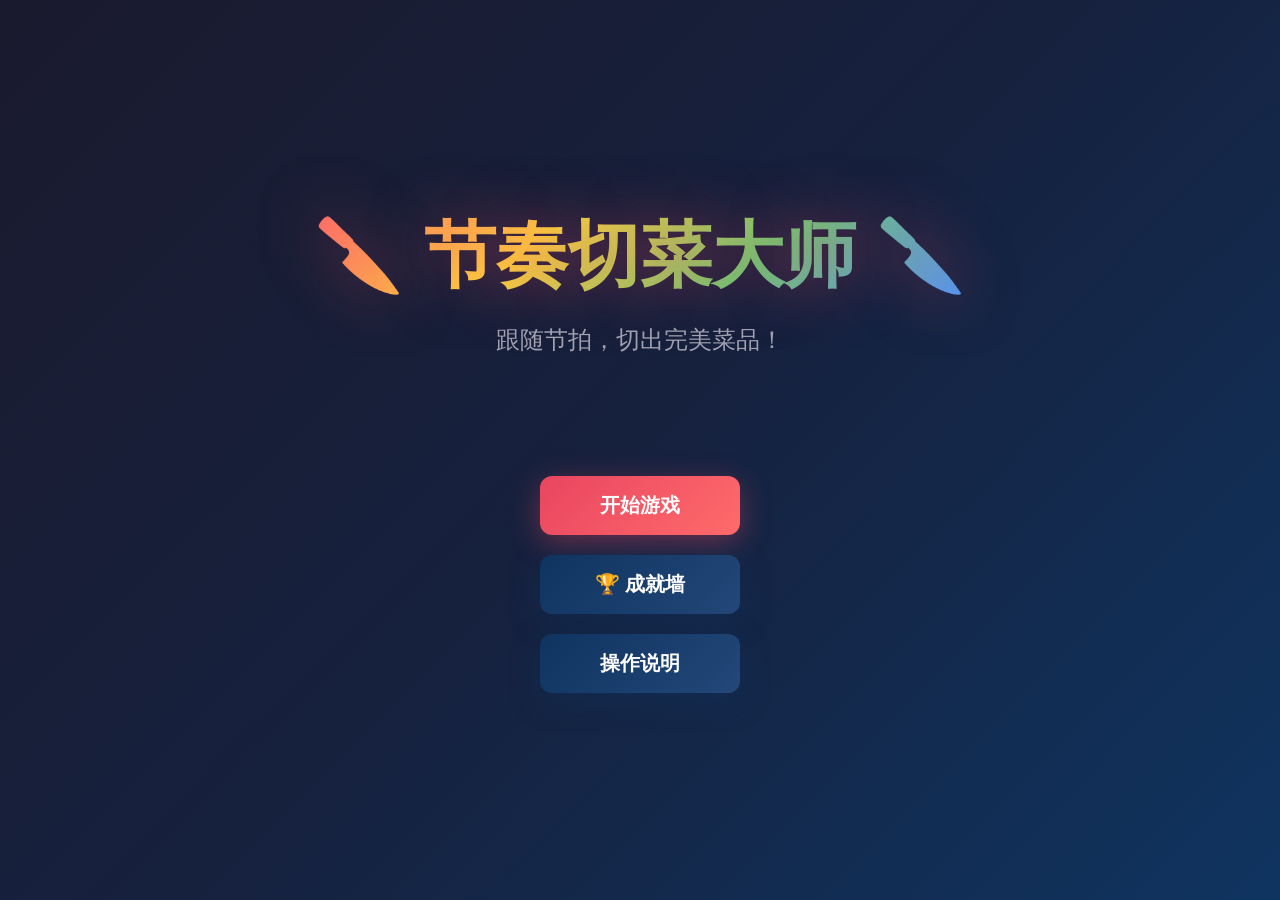
==== index.html @ 1fed96c8 ".3928975268922121:570e5d3ac1a55ef5fb914ad82b95f66e_6a3774ae08f4daa057125106.6a3774af08f4daa057125108" ====
<!DOCTYPE html>
<html lang="zh-CN">
<head>
<meta charset="UTF-8">
<meta name="viewport" content="width=device-width, initial-scale=1.0">
<title>节奏切菜大师 - Rhythm Chef</title>
<link rel="stylesheet" href="style.css">
</head>
<body>
<div id="app">
    <div id="menu" class="screen active">
        <h1 class="title">🔪 节奏切菜大师 🔪</h1>
        <div id="menu-title-container" class="menu-title-container">
            <p class="subtitle">跟随节拍，切出完美菜品！</p>
            <div id="equipped-title-display" class="equipped-title-display" style="display:none;"></div>
        </div>
        <div class="menu-buttons">
            <button id="btn-start" class="btn btn-primary">开始游戏</button>
            <button id="btn-achievements" class="btn btn-secondary">🏆 成就墙</button>
            <button id="btn-howto" class="btn btn-secondary">操作说明</button>
        </div>
    </div>

    <div id="howto" class="screen">
        <h2>操作说明</h2>
        <div class="howto-content">
            <div class="howto-item">
                <div class="key-hint">D</div>
                <div class="howto-text">切左轨道食材</div>
            </div>
            <div class="howto-item">
                <div class="key-hint">F</div>
                <div class="howto-text">切中左轨道食材</div>
            </div>
            <div class="howto-item">
                <div class="key-hint">J</div>
                <div class="howto-text">切中右轨道食材</div>
            </div>
            <div class="howto-item">
                <div class="key-hint">K</div>
                <div class="howto-text">切右轨道食材</div>
            </div>
            <div class="howto-tips">
                <p>🥬 <strong>好食材</strong>：蔬菜、肉类，按键正确得分</p>
                <p>💀 <strong>坏食材</strong>：发霉、腐烂，<strong>不要按</strong>！让它自动通过</p>
                <p>⭐ <strong>判定</strong>：Perfect / Great / Good / Miss</p>
                <p>🔥 <strong>连击</strong>：连续命中获得加成分数</p>
                <p>❌ <strong>失误</strong>：按错或漏按扣血，切到坏食材扣分更多</p>
                <p>🎯 <strong>目标</strong>：完成关卡菜谱分数目标，解锁下一关</p>
            </div>
        </div>
        <button class="btn btn-secondary" onclick="showScreen('menu')">返回</button>
    </div>

    <div id="achievements" class="screen">
        <h2>🏆 成就墙</h2>
        <div class="achievements-stats">
            <div class="achievement-stat">
                <span class="stat-label">已解锁</span>
                <span id="ach-unlocked-count" class="stat-value">0</span>
            </div>
            <div class="achievement-stat">
                <span class="stat-label">总计</span>
                <span id="ach-total-count" class="stat-value">0</span>
            </div>
            <div class="achievement-stat">
                <span class="stat-label">当前称号</span>
                <span id="ach-current-title" class="stat-value">无</span>
            </div>
        </div>

        <div class="achievements-tabs">
            <button class="ach-tab active" data-category="all">全部</button>
            <button class="ach-tab" data-category="combo">连击</button>
            <button class="ach-tab" data-category="dodge">闪避</button>
            <button class="ach-tab" data-category="srank">S级</button>
        </div>

        <div id="achievements-list" class="achievements-list"></div>

        <div class="title-section">
            <h3>🎖️ 称号佩戴</h3>
            <p class="title-section-desc">选择一个已解锁的称号，在主菜单展示</p>
            <div id="titles-list" class="titles-list"></div>
            <button id="btn-unequip-title" class="btn btn-secondary btn-small" style="display:none;">卸下称号</button>
        </div>

        <button class="btn btn-secondary" onclick="showScreen('menu')">返回主菜单</button>
    </div>

    <div id="level-select" class="screen">
        <h2>选择关卡</h2>
        <div id="level-list" class="level-list"></div>
        <button class="btn btn-secondary" onclick="showScreen('menu')">返回</button>
    </div>

    <div id="game" class="screen">
        <div class="game-hud">
            <div class="hud-left">
                <div class="hud-item">
                    <span class="hud-label">分数</span>
                    <span id="score" class="hud-value">0</span>
                </div>
                <div class="hud-item">
                    <span class="hud-label">连击</span>
                    <span id="combo" class="hud-value combo-value">0</span>
                </div>
                <div class="hud-item">
                    <span class="hud-label">最大连击</span>
                    <span id="max-combo" class="hud-value">0</span>
                </div>
            </div>
            <div class="hud-center">
                <div class="hud-item level-info">
                    <span id="level-name" class="hud-level-name"></span>
                </div>
                <div class="recipe-goal">
                    <span class="goal-label">目标</span>
                    <div class="goal-bar">
                        <div id="goal-progress" class="goal-progress"></div>
                    </div>
                    <span id="goal-text" class="goal-text">0 / 0</span>
                </div>
            </div>
            <div class="hud-right">
                <div class="hp-container">
                    <span class="hud-label">生命</span>
                    <div class="hp-bar">
                        <div id="hp" class="hp-fill"></div>
                    </div>
                </div>
                <button id="btn-pause" class="btn-icon" title="暂停">⏸</button>
            </div>
        </div>

        <div id="stage" class="stage">
            <div id="lanes" class="lanes">
                <div class="lane" data-lane="0">
                    <div class="lane-bg"></div>
                    <div class="lane-glow"></div>
                    <div class="judge-line"></div>
                    <div class="note-container"></div>
                    <div class="key-label">D</div>
                </div>
                <div class="lane" data-lane="1">
                    <div class="lane-bg"></div>
                    <div class="lane-glow"></div>
                    <div class="judge-line"></div>
                    <div class="note-container"></div>
                    <div class="key-label">F</div>
                </div>
                <div class="lane" data-lane="2">
                    <div class="lane-bg"></div>
                    <div class="lane-glow"></div>
                    <div class="judge-line"></div>
                    <div class="note-container"></div>
                    <div class="key-label">J</div>
                </div>
                <div class="lane" data-lane="3">
                    <div class="lane-bg"></div>
                    <div class="lane-glow"></div>
                    <div class="judge-line"></div>
                    <div class="note-container"></div>
                    <div class="key-label">K</div>
                </div>
            </div>
            <div id="fx-layer" class="fx-layer"></div>
            <div id="judge-text" class="judge-text"></div>
        </div>
    </div>

    <div id="pause" class="screen overlay">
        <div class="dialog">
            <h2>游戏暂停</h2>
            <div class="dialog-buttons">
                <button id="btn-resume" class="btn btn-primary">继续游戏</button>
                <button id="btn-replay-menu" class="btn btn-secondary">查看回放</button>
                <button id="btn-restart" class="btn btn-secondary">再来一次</button>
                <button id="btn-quit" class="btn btn-danger">退出关卡</button>
            </div>
        </div>
    </div>

    <div id="confirm-overlay" class="screen overlay" style="display:none;">
        <div class="dialog confirm-dialog">
            <h2 id="confirm-title">确认操作</h2>
            <p id="confirm-message" class="confirm-message">本局分数和回放记录将会丢失，确定继续吗？</p>
            <div class="dialog-buttons">
                <button id="btn-confirm-cancel" class="btn btn-secondary">取消</button>
                <button id="btn-confirm-ok" class="btn btn-danger">确认</button>
            </div>
        </div>
    </div>

    <div id="result" class="screen overlay">
        <div class="dialog result-dialog">
            <h2 id="result-title">关卡完成！</h2>
            <div id="result-rank" class="result-rank">S</div>
            <div class="result-stats">
                <div class="stat-row">
                    <span class="stat-label">总分</span>
                    <span id="result-score" class="stat-value">0</span>
                </div>
                <div class="stat-row">
                    <span class="stat-label">最大连击</span>
                    <span id="result-combo" class="stat-value">0</span>
                </div>
                <div class="stat-row">
                    <span class="stat-label">Perfect</span>
                    <span id="result-perfect" class="stat-value perfect">0</span>
                </div>
                <div class="stat-row">
                    <span class="stat-label">Great</span>
                    <span id="result-great" class="stat-value great">0</span>
                </div>
                <div class="stat-row">
                    <span class="stat-label">Good</span>
                    <span id="result-good" class="stat-value good">0</span>
                </div>
                <div class="stat-row">
                    <span class="stat-label">Miss</span>
                    <span id="result-miss" class="stat-value miss">0</span>
                </div>
            </div>
            <div id="unlock-msg" class="unlock-msg"></div>
            <div class="dialog-buttons">
                <button id="btn-retry" class="btn btn-primary">再来一次</button>
                <button id="btn-watch-replay" class="btn btn-secondary">观看回放</button>
                <button id="btn-next-level" class="btn btn-success">下一关</button>
                <button id="btn-back-levels" class="btn btn-secondary">关卡选择</button>
            </div>
        </div>
    </div>

    <div id="level-hint-overlay" class="level-hint-overlay" style="display:none;">
        <div class="level-hint-card" id="level-hint-card">
            <div class="level-hint-badge">🎉 新关卡解锁</div>
            <div class="level-hint-num" id="hint-level-num"></div>
            <div class="level-hint-name" id="hint-level-name"></div>
            <div class="level-hint-recipe" id="hint-level-recipe"></div>
            <div class="level-hint-diff-row">
                <span class="level-hint-diff" id="hint-level-diff"></span>
                <span class="level-hint-target" id="hint-level-target"></span>
            </div>
            <div class="level-hint-tip" id="hint-level-tip"></div>
            <button class="btn btn-primary level-hint-dismiss" id="hint-dismiss-btn">知道了</button>
        </div>
    </div>

    <div id="replay-watching" class="screen overlay hidden-overlay">
        <div class="replay-header">
            <h2>📼 回放中...</h2>
            <button id="btn-exit-replay" class="btn btn-danger">退出回放</button>
        </div>
        <div class="game-hud replay-hud">
            <div class="hud-left">
                <div class="hud-item">
                    <span class="hud-label">分数</span>
                    <span id="replay-score" class="hud-value">0</span>
                </div>
                <div class="hud-item">
                    <span class="hud-label">连击</span>
                    <span id="replay-combo" class="hud-value combo-value">0</span>
                </div>
            </div>
            <div class="hud-center">
                <div class="hud-item level-info">
                    <span id="replay-level-name" class="hud-level-name"></span>
                </div>
            </div>
        </div>
        <div id="replay-stage" class="stage replay-stage">
            <div id="replay-lanes" class="lanes">
                <div class="lane" data-lane="0">
                    <div class="lane-bg"></div>
                    <div class="lane-glow"></div>
                    <div class="judge-line"></div>
                    <div class="note-container"></div>
                    <div class="key-label">D</div>
                </div>
                <div class="lane" data-lane="1">
                    <div class="lane-bg"></div>
                    <div class="lane-glow"></div>
                    <div class="judge-line"></div>
                    <div class="note-container"></div>
                    <div class="key-label">F</div>
                </div>
                <div class="lane" data-lane="2">
                    <div class="lane-bg"></div>
                    <div class="lane-glow"></div>
                    <div class="judge-line"></div>
                    <div class="note-container"></div>
                    <div class="key-label">J</div>
                </div>
                <div class="lane" data-lane="3">
                    <div class="lane-bg"></div>
                    <div class="lane-glow"></div>
                    <div class="judge-line"></div>
                    <div class="note-container"></div>
                    <div class="key-label">K</div>
                </div>
            </div>
            <div id="replay-fx-layer" class="fx-layer"></div>
            <div id="replay-judge-text" class="judge-text"></div>
        </div>
    </div>
</div>
<script src="game.js"></script>
</body>
</html>
---- style.css ----
* {
    margin: 0;
    padding: 0;
    box-sizing: border-box;
}

:root {
    --bg-primary: #1a1a2e;
    --bg-secondary: #16213e;
    --bg-tertiary: #0f3460;
    --accent: #e94560;
    --accent-2: #ff6b6b;
    --success: #00d68f;
    --perfect: #ffd700;
    --great: #00d68f;
    --good: #3498db;
    --miss: #e94560;
    --text: #ffffff;
    --text-dim: #a0a0b0;
    --lane-colors: ['#ff6b6b', '#ffd93d', '#6bcb77', '#4d96ff'];
}

body {
    font-family: 'Segoe UI', 'Microsoft YaHei', sans-serif;
    background: linear-gradient(135deg, var(--bg-primary) 0%, var(--bg-secondary) 50%, var(--bg-tertiary) 100%);
    color: var(--text);
    min-height: 100vh;
    overflow: hidden;
    user-select: none;
}

#app {
    width: 100vw;
    height: 100vh;
    position: relative;
}

.screen {
    position: absolute;
    top: 0;
    left: 0;
    width: 100%;
    height: 100%;
    display: none;
    flex-direction: column;
    align-items: center;
    justify-content: center;
    padding: 20px;
}

.screen.active {
    display: flex;
}

.screen.overlay {
    background: rgba(0, 0, 0, 0.85);
    backdrop-filter: blur(10px);
    z-index: 100;
}

.hidden-overlay {
    display: none !important;
}

.title {
    font-size: 72px;
    font-weight: 900;
    background: linear-gradient(135deg, #ff6b6b, #ffd93d, #6bcb77, #4d96ff);
    -webkit-background-clip: text;
    -webkit-text-fill-color: transparent;
    background-clip: text;
    text-shadow: 0 0 60px rgba(233, 69, 96, 0.5);
    margin-bottom: 20px;
    animation: titleGlow 3s ease-in-out infinite alternate;
}

@keyframes titleGlow {
    from { filter: drop-shadow(0 0 20px rgba(233, 69, 96, 0.3)); }
    to { filter: drop-shadow(0 0 40px rgba(233, 69, 96, 0.6)); }
}

.subtitle {
    font-size: 24px;
    color: var(--text-dim);
    margin-bottom: 60px;
}

.menu-buttons {
    display: flex;
    flex-direction: column;
    gap: 20px;
}

.btn {
    padding: 16px 48px;
    font-size: 20px;
    font-weight: bold;
    border: none;
    border-radius: 12px;
    cursor: pointer;
    transition: all 0.3s ease;
    color: white;
    min-width: 200px;
}

.btn-primary {
    background: linear-gradient(135deg, var(--accent), var(--accent-2));
    box-shadow: 0 8px 30px rgba(233, 69, 96, 0.4);
}

.btn-primary:hover {
    transform: translateY(-3px);
    box-shadow: 0 12px 40px rgba(233, 69, 96, 0.6);
}

.btn-secondary {
    background: linear-gradient(135deg, var(--bg-tertiary), #234879);
    box-shadow: 0 8px 30px rgba(15, 52, 96, 0.4);
}

.btn-secondary:hover {
    transform: translateY(-3px);
    box-shadow: 0 12px 40px rgba(15, 52, 96, 0.6);
}

.btn-success {
    background: linear-gradient(135deg, #00d68f, #00a86b);
    box-shadow: 0 8px 30px rgba(0, 214, 143, 0.4);
}

.btn-success:hover {
    transform: translateY(-3px);
    box-shadow: 0 12px 40px rgba(0, 214, 143, 0.6);
}

.btn-success.btn-unlock-anim {
    animation: unlockBtnGlow 1.5s ease infinite, unlockBtnBounce 0.8s cubic-bezier(0.34, 1.56, 0.64, 1);
    position: relative;
    overflow: visible;
}

.btn-success.btn-unlock-anim::before {
    content: '';
    position: absolute;
    inset: -4px;
    border-radius: 16px;
    background: linear-gradient(135deg, #ffd700, #ff6b6b, #00d68f, #4d96ff, #ffd700);
    background-size: 400% 400%;
    animation: unlockBorderShift 2.5s ease infinite;
    z-index: -1;
    opacity: 0.9;
}

.btn-success.btn-unlock-anim::after {
    content: '✨';
    position: absolute;
    top: -12px;
    right: -12px;
    font-size: 24px;
    animation: unlockSparkle 0.8s ease infinite alternate;
}

.btn-success.btn-unlock-anim .btn-sparkle {
    position: absolute;
    font-size: 16px;
    animation: sparkleFloat 2s ease infinite;
    pointer-events: none;
}

.btn-success.btn-unlock-anim .btn-sparkle:nth-child(1) { left: 10%; animation-delay: 0s; }
.btn-success.btn-unlock-anim .btn-sparkle:nth-child(2) { left: 30%; animation-delay: 0.5s; }
.btn-success.btn-unlock-anim .btn-sparkle:nth-child(3) { left: 50%; animation-delay: 1s; }
.btn-success.btn-unlock-anim .btn-sparkle:nth-child(4) { left: 70%; animation-delay: 1.5s; }
.btn-success.btn-unlock-anim .btn-sparkle:nth-child(5) { left: 90%; animation-delay: 2s; }

@keyframes unlockBtnGlow {
    0%, 100% { box-shadow: 0 0 20px rgba(0, 214, 143, 0.6), 0 0 40px rgba(255, 215, 0, 0.3), 0 0 60px rgba(255, 107, 107, 0.2); }
    50% { box-shadow: 0 0 35px rgba(0, 214, 143, 0.9), 0 0 70px rgba(255, 215, 0, 0.6), 0 0 100px rgba(255, 107, 107, 0.4); }
}

@keyframes unlockBtnBounce {
    0% { transform: scale(0.4) rotate(-10deg); opacity: 0; }
    30% { transform: scale(1.2) rotate(3deg); opacity: 1; }
    50% { transform: scale(0.95) rotate(-1deg); }
    70% { transform: scale(1.05) rotate(1deg); }
    100% { transform: scale(1) rotate(0deg); opacity: 1; }
}

@keyframes unlockBorderShift {
    0% { background-position: 0% 50%; }
    50% { background-position: 100% 50%; }
    100% { background-position: 0% 50%; }
}

@keyframes unlockSparkle {
    from { transform: scale(1) rotate(0deg); opacity: 1; }
    to { transform: scale(1.4) rotate(20deg); opacity: 0.6; }
}

@keyframes sparkleFloat {
    0%, 100% { transform: translateY(0) scale(1); opacity: 0; }
    20% { opacity: 1; }
    80% { opacity: 1; }
    50% { transform: translateY(-30px) scale(1.2); }
}

.btn-danger {
    background: linear-gradient(135deg, #e74c3c, #c0392b);
    box-shadow: 0 8px 30px rgba(231, 76, 60, 0.4);
}

.btn-danger:hover {
    transform: translateY(-3px);
    box-shadow: 0 12px 40px rgba(231, 76, 60, 0.6);
}

.btn-icon {
    width: 48px;
    height: 48px;
    font-size: 24px;
    border: none;
    border-radius: 10px;
    background: rgba(255, 255, 255, 0.1);
    color: white;
    cursor: pointer;
    transition: all 0.3s;
}

.btn-icon:hover {
    background: rgba(255, 255, 255, 0.2);
    transform: scale(1.05);
}

.howto-content {
    background: rgba(255, 255, 255, 0.05);
    border-radius: 20px;
    padding: 40px;
    margin-bottom: 30px;
    max-width: 600px;
}

.howto-item {
    display: flex;
    align-items: center;
    gap: 20px;
    margin-bottom: 20px;
}

.key-hint {
    width: 60px;
    height: 60px;
    background: linear-gradient(135deg, #4d96ff, #2563eb);
    border-radius: 12px;
    display: flex;
    align-items: center;
    justify-content: center;
    font-size: 28px;
    font-weight: bold;
    box-shadow: 0 4px 20px rgba(77, 150, 255, 0.4);
}

.howto-text {
    font-size: 20px;
}

.howto-tips {
    margin-top: 30px;
    padding-top: 20px;
    border-top: 1px solid rgba(255, 255, 255, 0.1);
}

.howto-tips p {
    font-size: 16px;
    line-height: 2;
    color: var(--text-dim);
}

h2 {
    font-size: 42px;
    margin-bottom: 40px;
    color: var(--text);
}

.level-list {
    display: grid;
    grid-template-columns: repeat(auto-fill, minmax(260px, 1fr));
    gap: 24px;
    max-width: 900px;
    width: 100%;
    margin-bottom: 30px;
}

.level-card {
    background: linear-gradient(145deg, rgba(255,255,255,0.08), rgba(255,255,255,0.02));
    border: 2px solid rgba(255, 255, 255, 0.1);
    border-radius: 16px;
    padding: 24px;
    cursor: pointer;
    transition: all 0.3s ease;
    position: relative;
    overflow: hidden;
}

.level-card:hover:not(.locked) {
    transform: translateY(-5px);
    border-color: var(--accent);
    box-shadow: 0 15px 40px rgba(233, 69, 96, 0.3);
}

.level-card.locked {
    opacity: 0.5;
    cursor: not-allowed;
}

.level-card .level-num {
    font-size: 14px;
    color: var(--text-dim);
    margin-bottom: 8px;
}

.level-card .level-name {
    font-size: 22px;
    font-weight: bold;
    margin-bottom: 12px;
}

.level-card .level-recipe {
    font-size: 14px;
    color: var(--text-dim);
    margin-bottom: 8px;
}

.level-card .level-target {
    font-size: 14px;
    color: var(--perfect);
    margin-bottom: 12px;
}

.level-card .level-diff {
    display: inline-block;
    padding: 4px 12px;
    border-radius: 20px;
    font-size: 12px;
    font-weight: bold;
}

.diff-easy { background: rgba(107, 203, 119, 0.2); color: #6bcb77; }
.diff-normal { background: rgba(255, 217, 61, 0.2); color: #ffd93d; }
.diff-hard { background: rgba(255, 107, 107, 0.2); color: #ff6b6b; }
.diff-expert { background: rgba(233, 69, 96, 0.3); color: #e94560; }

.level-card .best-score {
    position: absolute;
    top: 12px;
    right: 12px;
    background: rgba(255, 215, 0, 0.2);
    color: var(--perfect);
    padding: 4px 10px;
    border-radius: 12px;
    font-size: 12px;
    font-weight: bold;
}

.level-card .locked-icon {
    position: absolute;
    top: 50%;
    left: 50%;
    transform: translate(-50%, -50%);
    font-size: 48px;
    opacity: 0.6;
}

.game-hud {
    width: 100%;
    padding: 16px 32px;
    background: rgba(0, 0, 0, 0.5);
    backdrop-filter: blur(10px);
    display: flex;
    justify-content: space-between;
    align-items: center;
    gap: 30px;
    position: relative;
    z-index: 10;
}

.hud-left, .hud-center, .hud-right {
    display: flex;
    align-items: center;
    gap: 30px;
}

.hud-center {
    flex: 1;
    flex-direction: column;
    gap: 8px;
}

.hud-item {
    display: flex;
    flex-direction: column;
    align-items: center;
    gap: 4px;
}

.hud-label {
    font-size: 12px;
    color: var(--text-dim);
    text-transform: uppercase;
    letter-spacing: 1px;
}

.hud-value {
    font-size: 28px;
    font-weight: bold;
    font-family: 'Consolas', monospace;
}

.combo-value {
    color: var(--perfect);
    transition: all 0.2s;
}

.combo-value.pulse {
    animation: comboPulse 0.3s ease;
}

@keyframes comboPulse {
    0%, 100% { transform: scale(1); }
    50% { transform: scale(1.3); color: #ff6b6b; }
}

.hud-level-name {
    font-size: 20px;
    font-weight: bold;
    color: var(--text);
}

.recipe-goal {
    display: flex;
    align-items: center;
    gap: 12px;
    width: 100%;
    max-width: 400px;
}

.goal-label {
    font-size: 14px;
    color: var(--text-dim);
    white-space: nowrap;
}

.goal-bar {
    flex: 1;
    height: 14px;
    background: rgba(255, 255, 255, 0.1);
    border-radius: 10px;
    overflow: hidden;
}

.goal-progress {
    height: 100%;
    width: 0%;
    background: linear-gradient(90deg, #00d68f, #ffd700);
    border-radius: 10px;
    transition: width 0.3s ease;
}

.goal-text {
    font-size: 14px;
    font-weight: bold;
    color: var(--perfect);
    min-width: 80px;
    text-align: right;
}

.hp-container {
    display: flex;
    flex-direction: column;
    align-items: center;
    gap: 4px;
}

.hp-bar {
    width: 180px;
    height: 14px;
    background: rgba(255, 255, 255, 0.1);
    border-radius: 10px;
    overflow: hidden;
}

.hp-fill {
    height: 100%;
    width: 100%;
    background: linear-gradient(90deg, #00d68f, #6bcb77);
    border-radius: 10px;
    transition: width 0.3s, background 0.3s;
}

.hp-fill.warning {
    background: linear-gradient(90deg, #ffd93d, #ff9f43);
}

.hp-fill.danger {
    background: linear-gradient(90deg, #ff6b6b, #e94560);
    animation: hpDanger 0.5s infinite alternate;
}

@keyframes hpDanger {
    from { filter: brightness(1); }
    to { filter: brightness(1.3); }
}

.stage {
    flex: 1;
    width: 100%;
    position: relative;
    display: flex;
    justify-content: center;
    align-items: center;
    overflow: hidden;
}

.replay-stage {
    height: calc(100vh - 180px);
    max-height: 600px;
}

.lanes {
    width: 560px;
    height: 100%;
    display: flex;
    position: relative;
}

.lane {
    flex: 1;
    position: relative;
    border-left: 1px solid rgba(255, 255, 255, 0.08);
    border-right: 1px solid rgba(255, 255, 255, 0.08);
}

.lane:nth-child(1) .lane-bg { background: linear-gradient(180deg, transparent, rgba(255, 107, 107, 0.1)); }
.lane:nth-child(2) .lane-bg { background: linear-gradient(180deg, transparent, rgba(255, 217, 61, 0.1)); }
.lane:nth-child(3) .lane-bg { background: linear-gradient(180deg, transparent, rgba(107, 203, 119, 0.1)); }
.lane:nth-child(4) .lane-bg { background: linear-gradient(180deg, transparent, rgba(77, 150, 255, 0.1)); }

.lane-bg {
    position: absolute;
    inset: 0;
    pointer-events: none;
}

.lane-glow {
    position: absolute;
    bottom: 0;
    left: 0;
    right: 0;
    height: 120px;
    opacity: 0;
    transition: opacity 0.1s;
    pointer-events: none;
}

.lane:nth-child(1) .lane-glow { background: radial-gradient(ellipse at bottom, rgba(255, 107, 107, 0.5), transparent 70%); }
.lane:nth-child(2) .lane-glow { background: radial-gradient(ellipse at bottom, rgba(255, 217, 61, 0.5), transparent 70%); }
.lane:nth-child(3) .lane-glow { background: radial-gradient(ellipse at bottom, rgba(107, 203, 119, 0.5), transparent 70%); }
.lane:nth-child(4) .lane-glow { background: radial-gradient(ellipse at bottom, rgba(77, 150, 255, 0.5), transparent 70%); }

.lane.active .lane-glow {
    opacity: 1;
}

.judge-line {
    position: absolute;
    bottom: 80px;
    left: 5px;
    right: 5px;
    height: 4px;
    background: linear-gradient(90deg, transparent, rgba(255,255,255,0.8), transparent);
    border-radius: 2px;
    box-shadow: 0 0 20px rgba(255, 255, 255, 0.5);
}

.note-container {
    position: absolute;
    inset: 0;
    overflow: hidden;
}

.note {
    position: absolute;
    left: 50%;
    transform: translateX(-50%);
    width: 68px;
    height: 68px;
    border-radius: 14px;
    display: flex;
    align-items: center;
    justify-content: center;
    font-size: 36px;
    box-shadow: 0 6px 20px rgba(0, 0, 0, 0.4);
    transition: box-shadow 0.1s;
}

.note.good-food {
    background: linear-gradient(145deg, #ffffff, #e8e8e8);
    border: 3px solid;
}

.lane:nth-child(1) .note.good-food { border-color: #ff6b6b; }
.lane:nth-child(2) .note.good-food { border-color: #ffd93d; }
.lane:nth-child(3) .note.good-food { border-color: #6bcb77; }
.lane:nth-child(4) .note.good-food { border-color: #4d96ff; }

.note.bad-food {
    background: linear-gradient(145deg, #4a2c2c, #2a1818);
    border: 3px solid #8b0000;
    box-shadow: 0 6px 20px rgba(139, 0, 0, 0.4);
}

.note.hit {
    animation: noteHit 0.3s ease forwards;
}

@keyframes noteHit {
    0% { transform: translateX(-50%) scale(1); opacity: 1; }
    50% { transform: translateX(-50%) scale(1.5); opacity: 0.8; }
    100% { transform: translateX(-50%) scale(0); opacity: 0; }
}

.note.bad-food::after {
    content: '☠';
    position: absolute;
    top: -8px;
    right: -8px;
    font-size: 20px;
    background: #8b0000;
    border-radius: 50%;
    width: 28px;
    height: 28px;
    display: flex;
    align-items: center;
    justify-content: center;
    box-shadow: 0 2px 10px rgba(139, 0, 0, 0.6);
}

.key-label {
    position: absolute;
    bottom: 18px;
    left: 50%;
    transform: translateX(-50%);
    width: 48px;
    height: 48px;
    border-radius: 10px;
    display: flex;
    align-items: center;
    justify-content: center;
    font-size: 20px;
    font-weight: bold;
    background: rgba(255, 255, 255, 0.08);
    border: 2px solid rgba(255, 255, 255, 0.2);
    transition: all 0.1s;
}

.lane.active .key-label {
    background: rgba(255, 255, 255, 0.25);
    transform: translateX(-50%) scale(0.92);
    border-color: rgba(255, 255, 255, 0.6);
}

.fx-layer {
    position: absolute;
    inset: 0;
    pointer-events: none;
}

.hit-fx {
    position: absolute;
    width: 100px;
    height: 100px;
    border-radius: 50%;
    pointer-events: none;
    animation: hitFx 0.5s ease forwards;
}

@keyframes hitFx {
    0% { transform: translate(-50%, -50%) scale(0.3); opacity: 1; }
    100% { transform: translate(-50%, -50%) scale(2); opacity: 0; }
}

.hit-fx.perfect {
    background: radial-gradient(circle, rgba(255, 215, 0, 0.6), transparent 70%);
    box-shadow: 0 0 40px rgba(255, 215, 0, 0.8);
}

.hit-fx.great {
    background: radial-gradient(circle, rgba(0, 214, 143, 0.6), transparent 70%);
    box-shadow: 0 0 40px rgba(0, 214, 143, 0.8);
}

.hit-fx.good {
    background: radial-gradient(circle, rgba(52, 152, 219, 0.6), transparent 70%);
    box-shadow: 0 0 40px rgba(52, 152, 219, 0.8);
}

.hit-fx.bad {
    background: radial-gradient(circle, rgba(233, 69, 96, 0.6), transparent 70%);
    box-shadow: 0 0 40px rgba(233, 69, 96, 0.8);
}

.judge-text {
    position: absolute;
    top: 40%;
    left: 50%;
    transform: translate(-50%, -50%);
    font-size: 72px;
    font-weight: 900;
    pointer-events: none;
    opacity: 0;
    text-shadow: 0 4px 30px currentColor;
    -webkit-text-stroke: 2px rgba(0, 0, 0, 0.3);
}

.judge-text.show {
    animation: judgeShow 0.6s ease forwards;
}

@keyframes judgeShow {
    0% { opacity: 0; transform: translate(-50%, -30%) scale(0.5); }
    20% { opacity: 1; transform: translate(-50%, -50%) scale(1.2); }
    40% { transform: translate(-50%, -50%) scale(1); }
    100% { opacity: 0; transform: translate(-50%, -80%) scale(0.9); }
}

.judge-text.perfect { color: var(--perfect); }
.judge-text.great { color: var(--great); }
.judge-text.good { color: var(--good); }
.judge-text.miss { color: var(--miss); }
.judge-text.bad { color: #ff1744; }

.dialog {
    background: linear-gradient(145deg, rgba(40, 40, 70, 0.95), rgba(20, 20, 50, 0.95));
    border: 2px solid rgba(255, 255, 255, 0.1);
    border-radius: 24px;
    padding: 40px;
    min-width: 400px;
    text-align: center;
    box-shadow: 0 20px 80px rgba(0, 0, 0, 0.5);
}

.dialog h2 {
    font-size: 36px;
    margin-bottom: 30px;
}

.dialog-buttons {
    display: flex;
    flex-wrap: wrap;
    gap: 16px;
    justify-content: center;
    margin-top: 30px;
}

.result-dialog {
    min-width: 500px;
}

.result-rank {
    font-size: 120px;
    font-weight: 900;
    margin: 20px 0;
    line-height: 1;
    animation: rankAppear 1s ease;
}

@keyframes rankAppear {
    0% { transform: scale(3) rotate(-30deg); opacity: 0; }
    60% { transform: scale(1.1) rotate(5deg); opacity: 1; }
    100% { transform: scale(1) rotate(0deg); }
}

.result-rank.rank-s { color: var(--perfect); text-shadow: 0 0 60px rgba(255, 215, 0, 0.8); }
.result-rank.rank-a { color: #ff6b6b; text-shadow: 0 0 40px rgba(255, 107, 107, 0.6); }
.result-rank.rank-b { color: #6bcb77; text-shadow: 0 0 40px rgba(107, 203, 119, 0.6); }
.result-rank.rank-c { color: #4d96ff; text-shadow: 0 0 40px rgba(77, 150, 255, 0.6); }
.result-rank.rank-f { color: var(--miss); text-shadow: 0 0 40px rgba(233, 69, 96, 0.6); }

.result-stats {
    background: rgba(255, 255, 255, 0.05);
    border-radius: 16px;
    padding: 24px;
    margin: 20px 0;
}

.stat-row {
    display: flex;
    justify-content: space-between;
    padding: 8px 0;
    border-bottom: 1px solid rgba(255, 255, 255, 0.05);
    font-size: 18px;
}

.stat-row:last-child { border-bottom: none; }

.stat-label { color: var(--text-dim); }
.stat-value { font-weight: bold; font-family: 'Consolas', monospace; }
.stat-value.perfect { color: var(--perfect); }
.stat-value.great { color: var(--great); }
.stat-value.good { color: var(--good); }
.stat-value.miss { color: var(--miss); }

.unlock-msg {
    padding: 16px;
    background: linear-gradient(135deg, rgba(255, 215, 0, 0.15), rgba(255, 107, 107, 0.15));
    border: 2px solid var(--perfect);
    border-radius: 12px;
    font-size: 18px;
    color: var(--perfect);
    font-weight: bold;
    margin: 20px 0;
    animation: unlockPulse 2s ease infinite;
}

@keyframes unlockPulse {
    0%, 100% { box-shadow: 0 0 20px rgba(255, 215, 0, 0.3); }
    50% { box-shadow: 0 0 40px rgba(255, 215, 0, 0.6); }
}

.level-hint-overlay {
    position: fixed;
    inset: 0;
    background: rgba(0, 0, 0, 0.75);
    backdrop-filter: blur(8px);
    display: flex;
    align-items: center;
    justify-content: center;
    z-index: 200;
    animation: hintOverlayIn 0.3s ease;
}

@keyframes hintOverlayIn {
    from { opacity: 0; }
    to { opacity: 1; }
}

.level-hint-card {
    background: linear-gradient(145deg, rgba(40, 40, 70, 0.97), rgba(20, 20, 50, 0.97));
    border: 2px solid rgba(255, 215, 0, 0.4);
    border-radius: 24px;
    padding: 36px 40px;
    min-width: 340px;
    max-width: 420px;
    text-align: center;
    box-shadow: 0 0 60px rgba(255, 215, 0, 0.2), 0 20px 80px rgba(0, 0, 0, 0.5);
    position: relative;
    overflow: visible;
}

.level-hint-card.hint-enter {
    animation: hintCardIn 0.6s cubic-bezier(0.34, 1.56, 0.64, 1), hintCardGlow 2s ease-in-out infinite;
}

.level-hint-card::before,
.level-hint-card::after {
    content: '✨';
    position: absolute;
    font-size: 28px;
    animation: hintSparkle 1.5s ease-in-out infinite;
}

.level-hint-card::before {
    top: -15px;
    left: -15px;
    animation-delay: 0s;
}

.level-hint-card::after {
    bottom: -15px;
    right: -15px;
    animation-delay: 0.8s;
}

@keyframes hintSparkle {
    0%, 100% { transform: scale(1) rotate(0deg); opacity: 1; }
    50% { transform: scale(1.3) rotate(15deg); opacity: 0.7; }
}

@keyframes hintCardGlow {
    0%, 100% { box-shadow: 0 0 60px rgba(255, 215, 0, 0.2), 0 20px 80px rgba(0, 0, 0, 0.5); }
    50% { box-shadow: 0 0 80px rgba(255, 215, 0, 0.4), 0 20px 80px rgba(0, 0, 0, 0.5), 0 0 120px rgba(255, 107, 107, 0.2); }
}

@keyframes hintCardIn {
    0% { transform: scale(0.5) translateY(40px); opacity: 0; }
    100% { transform: scale(1) translateY(0); opacity: 1; }
}

.level-hint-badge {
    font-size: 16px;
    font-weight: bold;
    color: var(--perfect);
    background: rgba(255, 215, 0, 0.15);
    border: 1px solid rgba(255, 215, 0, 0.3);
    border-radius: 20px;
    padding: 6px 18px;
    display: inline-block;
    margin-bottom: 20px;
    animation: hintBadgePulse 2s ease infinite;
}

@keyframes hintBadgePulse {
    0%, 100% { box-shadow: 0 0 10px rgba(255, 215, 0, 0.2); }
    50% { box-shadow: 0 0 25px rgba(255, 215, 0, 0.5); }
}

.level-hint-num {
    font-size: 14px;
    color: var(--text-dim);
    margin-bottom: 8px;
}

.level-hint-name {
    font-size: 28px;
    font-weight: 900;
    margin-bottom: 10px;
    background: linear-gradient(135deg, #ff6b6b, #ffd93d);
    -webkit-background-clip: text;
    -webkit-text-fill-color: transparent;
    background-clip: text;
}

.level-hint-recipe {
    font-size: 18px;
    color: var(--text);
    margin-bottom: 14px;
}

.level-hint-diff-row {
    display: flex;
    align-items: center;
    justify-content: center;
    gap: 14px;
    margin-bottom: 16px;
}

.level-hint-diff {
    display: inline-block;
    padding: 4px 14px;
    border-radius: 20px;
    font-size: 13px;
    font-weight: bold;
}

.level-hint-target {
    font-size: 14px;
    color: var(--perfect);
    font-weight: bold;
}

.level-hint-tip {
    background: rgba(255, 255, 255, 0.06);
    border-radius: 12px;
    padding: 14px 18px;
    margin-bottom: 24px;
    font-size: 14px;
    line-height: 1.7;
    color: var(--text-dim);
    text-align: left;
}

.level-hint-dismiss {
    min-width: 160px;
}

.replay-header {
    width: 100%;
    padding: 16px 32px;
    display: flex;
    justify-content: space-between;
    align-items: center;
    background: rgba(0, 0, 0, 0.7);
}

.replay-header h2 {
    margin: 0;
    font-size: 28px;
}

.replay-hud {
    background: rgba(0, 0, 0, 0.3);
}

@media (max-width: 900px) {
    .title { font-size: 48px; }
    .lanes { width: 100%; max-width: 560px; }
    .game-hud { padding: 10px 16px; gap: 16px; }
    .hud-left, .hud-right { gap: 16px; }
    .hud-value { font-size: 22px; }
    .hp-bar { width: 120px; }
    .dialog, .result-dialog { min-width: auto; width: 90%; padding: 24px; }
}

.menu-title-container {
    text-align: center;
    margin-bottom: 60px;
}

.equipped-title-display {
    display: inline-block;
    padding: 8px 20px;
    background: linear-gradient(135deg, rgba(255, 215, 0, 0.2), rgba(255, 107, 107, 0.2));
    border: 2px solid var(--perfect);
    border-radius: 20px;
    font-size: 18px;
    font-weight: bold;
    color: var(--perfect);
    margin-top: 10px;
    animation: titleGlow 2s ease-in-out infinite;
}

@keyframes titleGlow {
    0%, 100% { box-shadow: 0 0 15px rgba(255, 215, 0, 0.3); }
    50% { box-shadow: 0 0 30px rgba(255, 215, 0, 0.6); }
}

.achievements-stats {
    display: flex;
    gap: 40px;
    margin-bottom: 30px;
    background: rgba(255, 255, 255, 0.05);
    padding: 20px 40px;
    border-radius: 16px;
}

.achievement-stat {
    display: flex;
    flex-direction: column;
    align-items: center;
    gap: 8px;
}

.achievement-stat .stat-label {
    font-size: 14px;
    color: var(--text-dim);
    text-transform: uppercase;
    letter-spacing: 1px;
}

.achievement-stat .stat-value {
    font-size: 32px;
    font-weight: bold;
    font-family: 'Consolas', monospace;
    color: var(--perfect);
}

.achievements-tabs {
    display: flex;
    gap: 10px;
    margin-bottom: 20px;
}

.ach-tab {
    padding: 10px 24px;
    font-size: 16px;
    font-weight: bold;
    border: none;
    border-radius: 10px;
    background: rgba(255, 255, 255, 0.08);
    color: var(--text-dim);
    cursor: pointer;
    transition: all 0.3s;
}

.ach-tab:hover {
    background: rgba(255, 255, 255, 0.15);
    color: var(--text);
}

.ach-tab.active {
    background: linear-gradient(135deg, var(--accent), var(--accent-2));
    color: white;
    box-shadow: 0 4px 15px rgba(233, 69, 96, 0.4);
}

.achievements-list {
    display: grid;
    grid-template-columns: repeat(auto-fill, minmax(280px, 1fr));
    gap: 16px;
    max-width: 900px;
    width: 100%;
    max-height: 300px;
    overflow-y: auto;
    padding: 10px;
    margin-bottom: 30px;
}

.achievement-card {
    background: linear-gradient(145deg, rgba(255,255,255,0.06), rgba(255,255,255,0.02));
    border: 2px solid rgba(255, 255, 255, 0.1);
    border-radius: 14px;
    padding: 16px;
    display: flex;
    align-items: center;
    gap: 14px;
    transition: all 0.3s ease;
    position: relative;
}

.achievement-card.unlocked {
    border-color: rgba(255, 215, 0, 0.4);
    background: linear-gradient(145deg, rgba(255, 215, 0, 0.1), rgba(255, 107, 107, 0.05));
}

.achievement-card.locked {
    opacity: 0.5;
    filter: grayscale(0.7);
}

.achievement-icon {
    width: 56px;
    height: 56px;
    font-size: 32px;
    display: flex;
    align-items: center;
    justify-content: center;
    background: rgba(255, 255, 255, 0.08);
    border-radius: 12px;
    flex-shrink: 0;
}

.achievement-card.unlocked .achievement-icon {
    background: linear-gradient(135deg, rgba(255, 215, 0, 0.2), rgba(255, 107, 107, 0.2));
    animation: achIconPulse 2s ease-in-out infinite;
}

@keyframes achIconPulse {
    0%, 100% { transform: scale(1); }
    50% { transform: scale(1.05); }
}

.achievement-info {
    flex: 1;
    min-width: 0;
}

.achievement-name {
    font-size: 16px;
    font-weight: bold;
    margin-bottom: 4px;
}

.achievement-card.unlocked .achievement-name {
    color: var(--perfect);
}

.achievement-desc {
    font-size: 13px;
    color: var(--text-dim);
}

.achievement-status {
    font-size: 12px;
    padding: 2px 8px;
    border-radius: 10px;
    font-weight: bold;
    position: absolute;
    top: 10px;
    right: 10px;
}

.achievement-status.unlocked {
    background: rgba(0, 214, 143, 0.2);
    color: var(--success);
}

.achievement-status.locked {
    background: rgba(255, 255, 255, 0.1);
    color: var(--text-dim);
}

.title-section {
    background: rgba(255, 255, 255, 0.05);
    border-radius: 16px;
    padding: 24px;
    max-width: 900px;
    width: 100%;
    margin-bottom: 20px;
    text-align: center;
}

.title-section h3 {
    font-size: 24px;
    margin-bottom: 8px;
}

.title-section-desc {
    color: var(--text-dim);
    font-size: 14px;
    margin-bottom: 20px;
}

.titles-list {
    display: flex;
    flex-wrap: wrap;
    gap: 10px;
    justify-content: center;
    margin-bottom: 16px;
}

.title-badge {
    padding: 8px 16px;
    border-radius: 20px;
    font-size: 14px;
    font-weight: bold;
    cursor: pointer;
    transition: all 0.3s;
    border: 2px solid transparent;
    background: rgba(255, 255, 255, 0.08);
    color: var(--text-dim);
}

.title-badge.available {
    background: linear-gradient(135deg, rgba(255, 215, 0, 0.15), rgba(255, 107, 107, 0.15));
    border-color: rgba(255, 215, 0, 0.4);
    color: var(--perfect);
}

.title-badge.available:hover {
    transform: translateY(-2px);
    box-shadow: 0 4px 15px rgba(255, 215, 0, 0.3);
}

.title-badge.equipped {
    background: linear-gradient(135deg, var(--perfect), #ff6b6b);
    color: #1a1a2e;
    border-color: var(--perfect);
    box-shadow: 0 0 20px rgba(255, 215, 0, 0.5);
}

.title-badge.locked {
    opacity: 0.4;
    cursor: not-allowed;
}

.btn-small {
    padding: 10px 24px;
    font-size: 16px;
    min-width: auto;
}

#confirm-overlay {
    z-index: 200;
}

.confirm-dialog {
    max-width: 420px;
}

.confirm-message {
    font-size: 16px;
    line-height: 1.7;
    color: var(--text-dim);
    margin: 10px 0 0;
}

.confirm-message strong {
    color: var(--accent-2);
}

.achievement-popup {
    position: fixed;
    top: 20px;
    right: 20px;
    z-index: 1000;
    transform: translateX(120%);
    transition: transform 0.5s cubic-bezier(0.34, 1.56, 0.64, 1);
}

.achievement-popup.show {
    transform: translateX(0);
}

.achievement-popup-content {
    background: linear-gradient(145deg, rgba(40, 40, 70, 0.98), rgba(20, 20, 50, 0.98));
    border: 2px solid var(--perfect);
    border-radius: 16px;
    padding: 20px;
    min-width: 260px;
    display: flex;
    align-items: center;
    gap: 16px;
    box-shadow: 0 10px 40px rgba(0, 0, 0, 0.5), 0 0 30px rgba(255, 215, 0, 0.2);
    animation: popupGlow 2s ease-in-out infinite;
}

@keyframes popupGlow {
    0%, 100% { box-shadow: 0 10px 40px rgba(0, 0, 0, 0.5), 0 0 30px rgba(255, 215, 0, 0.2); }
    50% { box-shadow: 0 10px 40px rgba(0, 0, 0, 0.5), 0 0 50px rgba(255, 215, 0, 0.4); }
}

.achievement-popup-badge {
    font-size: 48px;
    flex-shrink: 0;
    animation: badgeBounce 0.6s ease;
}

@keyframes badgeBounce {
    0% { transform: scale(0); }
    50% { transform: scale(1.3); }
    100% { transform: scale(1); }
}

.achievement-popup-info {
    flex: 1;
}

.achievement-popup-title {
    font-size: 14px;
    color: var(--perfect);
    font-weight: bold;
    margin-bottom: 4px;
    text-transform: uppercase;
    letter-spacing: 1px;
}

.achievement-popup-icon {
    font-size: 28px;
    margin-bottom: 4px;
}

.achievement-popup-name {
    font-size: 18px;
    font-weight: bold;
    margin-bottom: 4px;
}

.achievement-popup-desc {
    font-size: 13px;
    color: var(--text-dim);
}

::-webkit-scrollbar {
    width: 8px;
}

::-webkit-scrollbar-track {
    background: rgba(255, 255, 255, 0.05);
    border-radius: 4px;
}

::-webkit-scrollbar-thumb {
    background: rgba(255, 255, 255, 0.2);
    border-radius: 4px;
}

::-webkit-scrollbar-thumb:hover {
    background: rgba(255, 255, 255, 0.3);
}
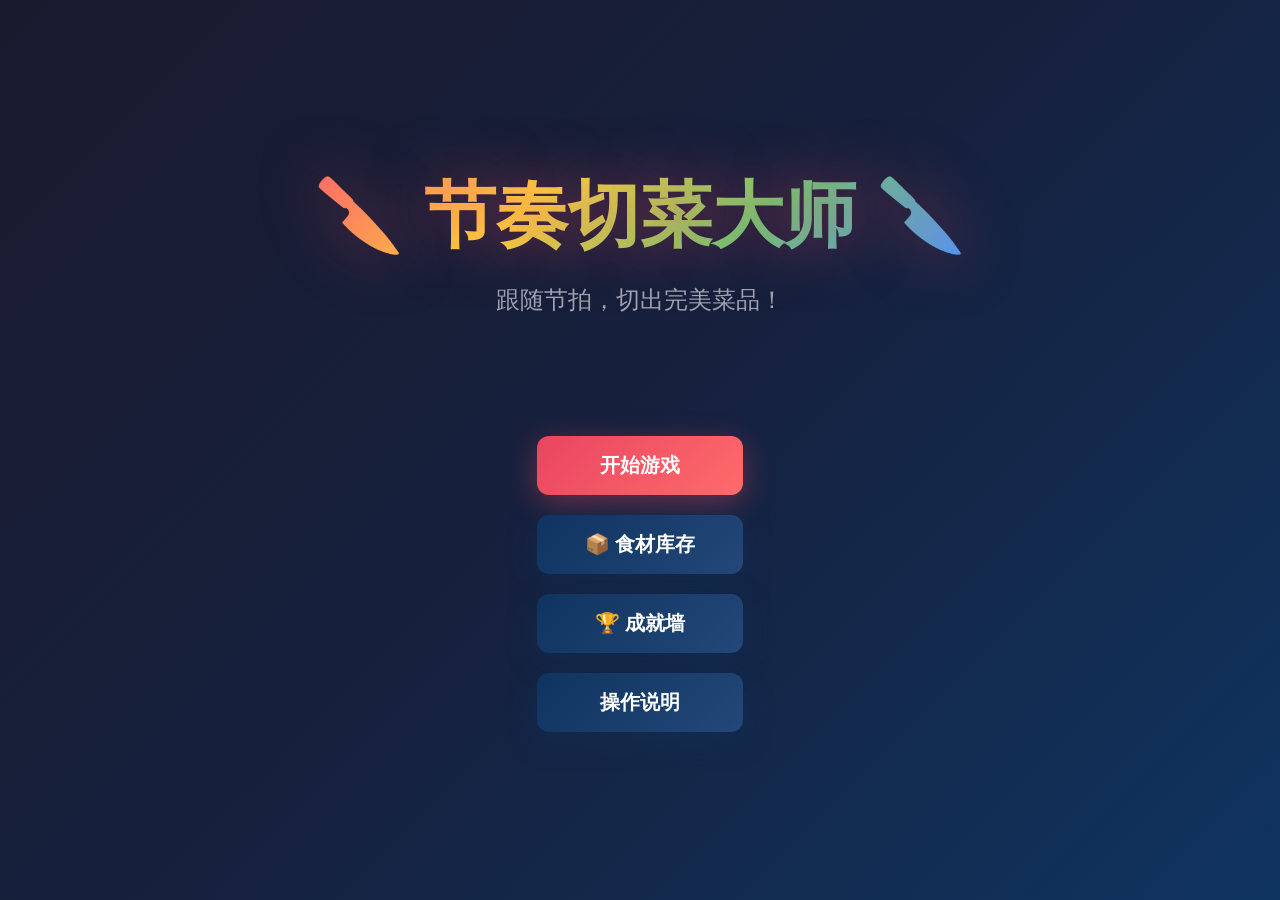
==== commit ee3deb4b: ".3928975268922121:e0aec70b3e544f1fd07bf3cec762035f_6a37d8e708f4daa057126940.6a37d90208f4daa057126945" ====
--- a/index.html
+++ b/index.html
@@ -16,6 +16,7 @@
         </div>
         <div class="menu-buttons">
             <button id="btn-start" class="btn btn-primary">开始游戏</button>
+            <button id="btn-inventory" class="btn btn-secondary">📦 食材库存</button>
             <button id="btn-achievements" class="btn btn-secondary">🏆 成就墙</button>
             <button id="btn-howto" class="btn btn-secondary">操作说明</button>
         </div>
@@ -88,25 +89,163 @@
         <button class="btn btn-secondary" onclick="showScreen('menu')">返回主菜单</button>
     </div>
 
+    <div id="inventory" class="screen">
+        <div class="inventory-header">
+            <div class="inventory-logo">📦</div>
+            <h2 class="inventory-title">🍴 食材库存管理</h2>
+            <div class="inventory-stats">
+                <div class="inv-stat">
+                    <span class="inv-stat-label">库存总价值</span>
+                    <span id="inv-total-value" class="inv-stat-value">¥0</span>
+                </div>
+                <div class="inv-stat">
+                    <span class="inv-stat-label">食材种类</span>
+                    <span id="inv-total-types" class="inv-stat-value">0</span>
+                </div>
+                <div class="inv-stat">
+                    <span class="inv-stat-label">低库存告警</span>
+                    <span id="inv-low-alert" class="inv-stat-value inv-alert">0</span>
+                </div>
+            </div>
+        </div>
+        <div class="inventory-tabs">
+            <button class="inv-tab active" data-category="all">全部</button>
+            <button class="inv-tab" data-category="vegetable">🥬 蔬菜</button>
+            <button class="inv-tab" data-category="meat">🥩 肉类</button>
+            <button class="inv-tab" data-category="fish">🐟 水产</button>
+            <button class="inv-tab" data-category="other">🥚 其他</button>
+        </div>
+        <div id="inventory-list" class="inventory-list"></div>
+        <div class="inventory-actions">
+            <button id="btn-restock-all" class="btn btn-success">🔄 一键补货</button>
+            <button class="btn btn-secondary" onclick="showScreen('menu')">返回主菜单</button>
+        </div>
+    </div>
+
+    <div id="restock-dialog" class="screen overlay" style="display:none;">
+        <div class="dialog restock-dialog">
+            <div class="restock-header">
+                <div class="restock-icon" id="restock-icon">🥬</div>
+                <h2 id="restock-title">补货</h2>
+            </div>
+            <div class="restock-body">
+                <div class="restock-item-name" id="restock-item-name"></div>
+                <div class="restock-price-info">
+                    <span>单价：</span>
+                    <span id="restock-unit-price">¥0</span>
+                </div>
+                <div class="restock-quantity-control">
+                    <button class="qty-btn" id="qty-minus">-</button>
+                    <input type="number" id="restock-quantity" value="10" min="1" max="999">
+                    <button class="qty-btn" id="qty-plus">+</button>
+                </div>
+                <div class="restock-total">
+                    <span>总计：</span>
+                    <span id="restock-total-price" class="restock-total-price">¥0</span>
+                </div>
+                <div class="restock-balance">
+                    <span>账户余额：</span>
+                    <span id="restock-balance">¥0</span>
+                </div>
+            </div>
+            <div class="dialog-buttons">
+                <button id="btn-cancel-restock" class="btn btn-secondary">取消</button>
+                <button id="btn-confirm-restock" class="btn btn-primary">确认补货</button>
+            </div>
+        </div>
+    </div>
+
     <div id="level-select" class="screen">
-        <h2>选择关卡</h2>
-        <div id="level-list" class="level-list"></div>
-        <button class="btn btn-secondary" onclick="showScreen('menu')">返回</button>
+        <div class="restaurant-header">
+            <div class="restaurant-logo">🍽️</div>
+            <h2 class="restaurant-title">📋 餐厅接单中心</h2>
+            <div class="restaurant-stats">
+                <div class="rest-stat">
+                    <span class="rest-stat-label">今日接单</span>
+                    <span id="rest-today-orders" class="rest-stat-value">0</span>
+                </div>
+                <div class="rest-stat">
+                    <span class="rest-stat-label">累计收入</span>
+                    <span id="rest-total-income" class="rest-stat-value">¥0</span>
+                </div>
+                <div class="rest-stat">
+                    <span class="rest-stat-label">平均星级</span>
+                    <span id="rest-avg-stars" class="rest-stat-value">⭐0.0</span>
+                </div>
+            </div>
+        </div>
+        <div id="level-list" class="order-list"></div>
+        <button class="btn btn-secondary" onclick="showScreen('menu')">返回主菜单</button>
+    </div>
+
+    <div id="order-confirm" class="screen overlay" style="display:none;">
+        <div class="dialog order-confirm-dialog">
+            <div class="order-confirm-header">
+                <div class="order-confirm-icon">📋</div>
+                <h2>确认接单</h2>
+            </div>
+            <div class="order-confirm-body">
+                <div class="confirm-order-no" id="confirm-order-no"></div>
+                <div class="confirm-dish" id="confirm-dish"></div>
+                <div class="confirm-customer-row">
+                    <span>👤 顾客：</span>
+                    <span id="confirm-customer"></span>
+                </div>
+                <div class="confirm-req-list">
+                    <div class="confirm-req-item">
+                        <span class="req-icon">⏱️</span>
+                        <span class="req-label">限时</span>
+                        <span id="confirm-timelimit" class="req-value"></span>
+                    </div>
+                    <div class="confirm-req-item">
+                        <span class="req-icon">🥀</span>
+                        <span class="req-label">坏食材容错</span>
+                        <span id="confirm-tolerance" class="req-value"></span>
+                    </div>
+                    <div class="confirm-req-item">
+                        <span class="req-icon">🎯</span>
+                        <span class="req-label">目标分数</span>
+                        <span id="confirm-target" class="req-value"></span>
+                    </div>
+                    <div class="confirm-req-item">
+                        <span class="req-icon">💰</span>
+                        <span class="req-label">订单收入</span>
+                        <span id="confirm-price" class="req-value"></span>
+                    </div>
+                </div>
+                <div class="confirm-ingredients-section">
+                    <div class="confirm-ingredients-title">🥗 所需食材</div>
+                    <div id="confirm-ingredients-list" class="confirm-ingredients-list"></div>
+                </div>
+            </div>
+            <div class="confirm-difficulty-row">
+                <span class="confirm-diff-label">难度：</span>
+                <span id="confirm-difficulty" class="confirm-difficulty"></span>
+            </div>
+            <div id="inventory-warning" class="inventory-warning" style="display:none;">
+                <span class="warning-icon">⚠️</span>
+                <span id="inventory-warning-text">库存不足！</span>
+            </div>
+            <div class="dialog-buttons">
+                <button id="btn-cancel-order" class="btn btn-secondary">取消</button>
+                <button id="btn-accept-order" class="btn btn-primary">🚀 开始接单</button>
+            </div>
+        </div>
     </div>
 
     <div id="game" class="screen">
         <div class="game-hud">
             <div class="hud-left">
                 <div class="hud-item">
-                    <span class="hud-label">分数</span>
+                    <span class="hud-label">💰 收入</span>
                     <span id="score" class="hud-value">0</span>
                 </div>
                 <div class="hud-item">
-                    <span class="hud-label">连击</span>
+                    <span class="hud-label">🔥 连击</span>
                     <span id="combo" class="hud-value combo-value">0</span>
                 </div>
                 <div class="hud-item">
-                    <span class="hud-label">最大连击</span>
+                    <span class="hud-label">🏆 最大连击</span>
                     <span id="max-combo" class="hud-value">0</span>
                 </div>
             </div>
@@ -115,19 +254,30 @@
                     <span id="level-name" class="hud-level-name"></span>
                 </div>
                 <div class="recipe-goal">
-                    <span class="goal-label">目标</span>
+                    <span class="goal-label">🎯 目标</span>
                     <div class="goal-bar">
                         <div id="goal-progress" class="goal-progress"></div>
                     </div>
                     <span id="goal-text" class="goal-text">0 / 0</span>
                 </div>
+                <div class="timer-container">
+                    <span class="timer-label">⏱️ 剩余</span>
+                    <span id="timer" class="timer-value">00:00</span>
+                </div>
             </div>
             <div class="hud-right">
                 <div class="hp-container">
-                    <span class="hud-label">生命</span>
+                    <span class="hud-label">❤️ 生命</span>
                     <div class="hp-bar">
                         <div id="hp" class="hp-fill"></div>
                     </div>
+                </div>
+                <div class="bad-tolerance-container">
+                    <span class="hud-label">🥀 坏食材</span>
+                    <div class="tolerance-bar">
+                        <div id="bad-tolerance" class="tolerance-fill"></div>
+                    </div>
+                    <span id="bad-tolerance-text" class="tolerance-text">0 / 0</span>
                 </div>
                 <button id="btn-pause" class="btn-icon" title="暂停">⏸</button>
             </div>
@@ -195,39 +345,57 @@
     <div id="result" class="screen overlay">
         <div class="dialog result-dialog">
             <h2 id="result-title">关卡完成！</h2>
+            <div id="result-stars" class="result-stars">⭐⭐⭐</div>
             <div id="result-rank" class="result-rank">S</div>
             <div class="result-stats">
                 <div class="stat-row">
-                    <span class="stat-label">总分</span>
+                    <span class="stat-label">💰 最终收入</span>
                     <span id="result-score" class="stat-value">0</span>
                 </div>
                 <div class="stat-row">
-                    <span class="stat-label">最大连击</span>
+                    <span class="stat-label">⏱️ 用时</span>
+                    <span id="result-timeused" class="stat-value">00:00</span>
+                </div>
+                <div class="stat-row">
+                    <span class="stat-label">🔥 最大连击</span>
                     <span id="result-combo" class="stat-value">0</span>
                 </div>
                 <div class="stat-row">
+                    <span class="stat-label">🥀 切到坏食材</span>
+                    <span id="result-badcuts" class="stat-value miss">0</span>
+                </div>
+                <div class="stat-row">
+                    <span class="stat-label">💯 准确率</span>
+                    <span id="result-accuracy" class="stat-value perfect">0%</span>
+                </div>
+                <div class="stat-row">
+                    <span class="stat-label">❤️ 剩余生命</span>
+                    <span id="result-hp" class="stat-value good">0</span>
+                </div>
+                <div class="stat-row sub-stat">
                     <span class="stat-label">Perfect</span>
                     <span id="result-perfect" class="stat-value perfect">0</span>
                 </div>
-                <div class="stat-row">
+                <div class="stat-row sub-stat">
                     <span class="stat-label">Great</span>
                     <span id="result-great" class="stat-value great">0</span>
                 </div>
-                <div class="stat-row">
+                <div class="stat-row sub-stat">
                     <span class="stat-label">Good</span>
                     <span id="result-good" class="stat-value good">0</span>
                 </div>
-                <div class="stat-row">
+                <div class="stat-row sub-stat">
                     <span class="stat-label">Miss</span>
                     <span id="result-miss" class="stat-value miss">0</span>
                 </div>
             </div>
             <div id="unlock-msg" class="unlock-msg"></div>
+            <div id="verification-msg" class="verification-msg" style="display:none;"></div>
             <div class="dialog-buttons">
-                <button id="btn-retry" class="btn btn-primary">再来一次</button>
-                <button id="btn-watch-replay" class="btn btn-secondary">观看回放</button>
-                <button id="btn-next-level" class="btn btn-success">下一关</button>
-                <button id="btn-back-levels" class="btn btn-secondary">关卡选择</button>
+                <button id="btn-retry" class="btn btn-primary">🔄 再来一单</button>
+                <button id="btn-watch-replay" class="btn btn-secondary">📼 观看回放</button>
+                <button id="btn-next-level" class="btn btn-success">➡️ 下一个订单</button>
+                <button id="btn-back-levels" class="btn btn-secondary">📋 返回接单</button>
             </div>
         </div>
     </div>
@@ -303,6 +471,55 @@
             <div id="replay-fx-layer" class="fx-layer"></div>
             <div id="replay-judge-text" class="judge-text"></div>
         </div>
+        <div class="replay-timeline-container">
+            <div class="replay-timeline-header">
+                <span class="timeline-title">📊 操作时间轴</span>
+                <span id="replay-time-display" class="timeline-time">0.00s / 0.00s</span>
+            </div>
+            <div id="replay-timeline" class="replay-timeline">
+                <div class="timeline-track">
+                    <div id="timeline-playhead" class="timeline-playhead"></div>
+                    <div id="timeline-content-wrapper" class="timeline-content-wrapper">
+                        <div class="timeline-lane timeline-lane-d" data-lane="0">
+                            <span class="timeline-lane-label">D</span>
+                            <div class="timeline-lane-content" data-lane="0"></div>
+                        </div>
+                        <div class="timeline-lane timeline-lane-f" data-lane="1">
+                            <span class="timeline-lane-label">F</span>
+                            <div class="timeline-lane-content" data-lane="1"></div>
+                        </div>
+                        <div class="timeline-lane timeline-lane-j" data-lane="2">
+                            <span class="timeline-lane-label">J</span>
+                            <div class="timeline-lane-content" data-lane="2"></div>
+                        </div>
+                        <div class="timeline-lane timeline-lane-k" data-lane="3">
+                            <span class="timeline-lane-label">K</span>
+                            <div class="timeline-lane-content" data-lane="3"></div>
+                        </div>
+                        <div class="timeline-lane timeline-lane-judge">
+                            <span class="timeline-lane-label">判定</span>
+                            <div class="timeline-lane-content timeline-judge-content"></div>
+                        </div>
+                        <div class="timeline-lane timeline-lane-dodge">
+                            <span class="timeline-lane-label">闪避</span>
+                            <div class="timeline-lane-content timeline-dodge-content"></div>
+                        </div>
+                    </div>
+                </div>
+                <div id="timeline-scrollbar" class="timeline-scrollbar">
+                    <div id="timeline-thumb" class="timeline-thumb"></div>
+                </div>
+            </div>
+            <div class="replay-timeline-legend">
+                <span class="legend-item"><span class="legend-dot key-press"></span>按键</span>
+                <span class="legend-item"><span class="legend-dot perfect-bg"></span>Perfect</span>
+                <span class="legend-item"><span class="legend-dot great-bg"></span>Great</span>
+                <span class="legend-item"><span class="legend-dot good-bg"></span>Good</span>
+                <span class="legend-item"><span class="legend-dot miss-bg"></span>Miss</span>
+                <span class="legend-item"><span class="legend-dot bad-bg"></span>切到坏食材</span>
+                <span class="legend-item"><span class="legend-dot dodge-bg"></span>闪避成功</span>
+            </div>
+        </div>
     </div>
 </div>
 <script src="game.js"></script>
--- a/style.css
+++ b/style.css
@@ -1,1358 +1,2779 @@
-* {
-    margin: 0;
-    padding: 0;
-    box-sizing: border-box;
-}
-
-:root {
-    --bg-primary: #1a1a2e;
-    --bg-secondary: #16213e;
-    --bg-tertiary: #0f3460;
-    --accent: #e94560;
-    --accent-2: #ff6b6b;
-    --success: #00d68f;
-    --perfect: #ffd700;
-    --great: #00d68f;
-    --good: #3498db;
-    --miss: #e94560;
-    --text: #ffffff;
-    --text-dim: #a0a0b0;
-    --lane-colors: ['#ff6b6b', '#ffd93d', '#6bcb77', '#4d96ff'];
-}
-
-body {
-    font-family: 'Segoe UI', 'Microsoft YaHei', sans-serif;
-    background: linear-gradient(135deg, var(--bg-primary) 0%, var(--bg-secondary) 50%, var(--bg-tertiary) 100%);
-    color: var(--text);
-    min-height: 100vh;
-    overflow: hidden;
-    user-select: none;
-}
-
-#app {
-    width: 100vw;
-    height: 100vh;
-    position: relative;
-}
-
-.screen {
-    position: absolute;
-    top: 0;
-    left: 0;
-    width: 100%;
-    height: 100%;
-    display: none;
-    flex-direction: column;
-    align-items: center;
-    justify-content: center;
-    padding: 20px;
-}
-
-.screen.active {
-    display: flex;
-}
-
-.screen.overlay {
-    background: rgba(0, 0, 0, 0.85);
-    backdrop-filter: blur(10px);
-    z-index: 100;
-}
-
-.hidden-overlay {
-    display: none !important;
-}
-
-.title {
-    font-size: 72px;
-    font-weight: 900;
-    background: linear-gradient(135deg, #ff6b6b, #ffd93d, #6bcb77, #4d96ff);
-    -webkit-background-clip: text;
-    -webkit-text-fill-color: transparent;
-    background-clip: text;
-    text-shadow: 0 0 60px rgba(233, 69, 96, 0.5);
-    margin-bottom: 20px;
-    animation: titleGlow 3s ease-in-out infinite alternate;
-}
-
-@keyframes titleGlow {
-    from { filter: drop-shadow(0 0 20px rgba(233, 69, 96, 0.3)); }
-    to { filter: drop-shadow(0 0 40px rgba(233, 69, 96, 0.6)); }
-}
-
-.subtitle {
-    font-size: 24px;
-    color: var(--text-dim);
-    margin-bottom: 60px;
-}
-
-.menu-buttons {
-    display: flex;
-    flex-direction: column;
-    gap: 20px;
-}
-
-.btn {
-    padding: 16px 48px;
-    font-size: 20px;
-    font-weight: bold;
-    border: none;
-    border-radius: 12px;
-    cursor: pointer;
-    transition: all 0.3s ease;
-    color: white;
-    min-width: 200px;
-}
-
-.btn-primary {
-    background: linear-gradient(135deg, var(--accent), var(--accent-2));
-    box-shadow: 0 8px 30px rgba(233, 69, 96, 0.4);
-}
-
-.btn-primary:hover {
-    transform: translateY(-3px);
-    box-shadow: 0 12px 40px rgba(233, 69, 96, 0.6);
-}
-
-.btn-secondary {
-    background: linear-gradient(135deg, var(--bg-tertiary), #234879);
-    box-shadow: 0 8px 30px rgba(15, 52, 96, 0.4);
-}
-
-.btn-secondary:hover {
-    transform: translateY(-3px);
-    box-shadow: 0 12px 40px rgba(15, 52, 96, 0.6);
-}
-
-.btn-success {
-    background: linear-gradient(135deg, #00d68f, #00a86b);
-    box-shadow: 0 8px 30px rgba(0, 214, 143, 0.4);
-}
-
-.btn-success:hover {
-    transform: translateY(-3px);
-    box-shadow: 0 12px 40px rgba(0, 214, 143, 0.6);
-}
-
-.btn-success.btn-unlock-anim {
-    animation: unlockBtnGlow 1.5s ease infinite, unlockBtnBounce 0.8s cubic-bezier(0.34, 1.56, 0.64, 1);
-    position: relative;
-    overflow: visible;
-}
-
-.btn-success.btn-unlock-anim::before {
-    content: '';
-    position: absolute;
-    inset: -4px;
-    border-radius: 16px;
-    background: linear-gradient(135deg, #ffd700, #ff6b6b, #00d68f, #4d96ff, #ffd700);
-    background-size: 400% 400%;
-    animation: unlockBorderShift 2.5s ease infinite;
-    z-index: -1;
-    opacity: 0.9;
-}
-
-.btn-success.btn-unlock-anim::after {
-    content: '✨';
-    position: absolute;
-    top: -12px;
-    right: -12px;
-    font-size: 24px;
-    animation: unlockSparkle 0.8s ease infinite alternate;
-}
-
-.btn-success.btn-unlock-anim .btn-sparkle {
-    position: absolute;
-    font-size: 16px;
-    animation: sparkleFloat 2s ease infinite;
-    pointer-events: none;
-}
-
-.btn-success.btn-unlock-anim .btn-sparkle:nth-child(1) { left: 10%; animation-delay: 0s; }
-.btn-success.btn-unlock-anim .btn-sparkle:nth-child(2) { left: 30%; animation-delay: 0.5s; }
-.btn-success.btn-unlock-anim .btn-sparkle:nth-child(3) { left: 50%; animation-delay: 1s; }
-.btn-success.btn-unlock-anim .btn-sparkle:nth-child(4) { left: 70%; animation-delay: 1.5s; }
-.btn-success.btn-unlock-anim .btn-sparkle:nth-child(5) { left: 90%; animation-delay: 2s; }
-
-@keyframes unlockBtnGlow {
-    0%, 100% { box-shadow: 0 0 20px rgba(0, 214, 143, 0.6), 0 0 40px rgba(255, 215, 0, 0.3), 0 0 60px rgba(255, 107, 107, 0.2); }
-    50% { box-shadow: 0 0 35px rgba(0, 214, 143, 0.9), 0 0 70px rgba(255, 215, 0, 0.6), 0 0 100px rgba(255, 107, 107, 0.4); }
-}
-
-@keyframes unlockBtnBounce {
-    0% { transform: scale(0.4) rotate(-10deg); opacity: 0; }
-    30% { transform: scale(1.2) rotate(3deg); opacity: 1; }
-    50% { transform: scale(0.95) rotate(-1deg); }
-    70% { transform: scale(1.05) rotate(1deg); }
-    100% { transform: scale(1) rotate(0deg); opacity: 1; }
-}
-
-@keyframes unlockBorderShift {
-    0% { background-position: 0% 50%; }
-    50% { background-position: 100% 50%; }
-    100% { background-position: 0% 50%; }
-}
-
-@keyframes unlockSparkle {
-    from { transform: scale(1) rotate(0deg); opacity: 1; }
-    to { transform: scale(1.4) rotate(20deg); opacity: 0.6; }
-}
-
-@keyframes sparkleFloat {
-    0%, 100% { transform: translateY(0) scale(1); opacity: 0; }
-    20% { opacity: 1; }
-    80% { opacity: 1; }
-    50% { transform: translateY(-30px) scale(1.2); }
-}
-
-.btn-danger {
-    background: linear-gradient(135deg, #e74c3c, #c0392b);
-    box-shadow: 0 8px 30px rgba(231, 76, 60, 0.4);
-}
-
-.btn-danger:hover {
-    transform: translateY(-3px);
-    box-shadow: 0 12px 40px rgba(231, 76, 60, 0.6);
-}
-
-.btn-icon {
-    width: 48px;
-    height: 48px;
-    font-size: 24px;
-    border: none;
-    border-radius: 10px;
-    background: rgba(255, 255, 255, 0.1);
-    color: white;
-    cursor: pointer;
-    transition: all 0.3s;
-}
-
-.btn-icon:hover {
-    background: rgba(255, 255, 255, 0.2);
-    transform: scale(1.05);
-}
-
-.howto-content {
-    background: rgba(255, 255, 255, 0.05);
-    border-radius: 20px;
-    padding: 40px;
-    margin-bottom: 30px;
-    max-width: 600px;
-}
-
-.howto-item {
-    display: flex;
-    align-items: center;
-    gap: 20px;
-    margin-bottom: 20px;
-}
-
-.key-hint {
-    width: 60px;
-    height: 60px;
-    background: linear-gradient(135deg, #4d96ff, #2563eb);
-    border-radius: 12px;
-    display: flex;
-    align-items: center;
-    justify-content: center;
-    font-size: 28px;
-    font-weight: bold;
-    box-shadow: 0 4px 20px rgba(77, 150, 255, 0.4);
-}
-
-.howto-text {
-    font-size: 20px;
-}
-
-.howto-tips {
-    margin-top: 30px;
-    padding-top: 20px;
-    border-top: 1px solid rgba(255, 255, 255, 0.1);
-}
-
-.howto-tips p {
-    font-size: 16px;
-    line-height: 2;
-    color: var(--text-dim);
-}
-
-h2 {
-    font-size: 42px;
-    margin-bottom: 40px;
-    color: var(--text);
-}
-
-.level-list {
-    display: grid;
-    grid-template-columns: repeat(auto-fill, minmax(260px, 1fr));
-    gap: 24px;
-    max-width: 900px;
-    width: 100%;
-    margin-bottom: 30px;
-}
-
-.level-card {
-    background: linear-gradient(145deg, rgba(255,255,255,0.08), rgba(255,255,255,0.02));
-    border: 2px solid rgba(255, 255, 255, 0.1);
-    border-radius: 16px;
-    padding: 24px;
-    cursor: pointer;
-    transition: all 0.3s ease;
-    position: relative;
-    overflow: hidden;
-}
-
-.level-card:hover:not(.locked) {
-    transform: translateY(-5px);
-    border-color: var(--accent);
-    box-shadow: 0 15px 40px rgba(233, 69, 96, 0.3);
-}
-
-.level-card.locked {
-    opacity: 0.5;
-    cursor: not-allowed;
-}
-
-.level-card .level-num {
-    font-size: 14px;
-    color: var(--text-dim);
-    margin-bottom: 8px;
-}
-
-.level-card .level-name {
-    font-size: 22px;
-    font-weight: bold;
-    margin-bottom: 12px;
-}
-
-.level-card .level-recipe {
-    font-size: 14px;
-    color: var(--text-dim);
-    margin-bottom: 8px;
-}
-
-.level-card .level-target {
-    font-size: 14px;
-    color: var(--perfect);
-    margin-bottom: 12px;
-}
-
-.level-card .level-diff {
-    display: inline-block;
-    padding: 4px 12px;
-    border-radius: 20px;
-    font-size: 12px;
-    font-weight: bold;
-}
-
-.diff-easy { background: rgba(107, 203, 119, 0.2); color: #6bcb77; }
-.diff-normal { background: rgba(255, 217, 61, 0.2); color: #ffd93d; }
-.diff-hard { background: rgba(255, 107, 107, 0.2); color: #ff6b6b; }
-.diff-expert { background: rgba(233, 69, 96, 0.3); color: #e94560; }
-
-.level-card .best-score {
-    position: absolute;
-    top: 12px;
-    right: 12px;
-    background: rgba(255, 215, 0, 0.2);
-    color: var(--perfect);
-    padding: 4px 10px;
-    border-radius: 12px;
-    font-size: 12px;
-    font-weight: bold;
-}
-
-.level-card .locked-icon {
-    position: absolute;
-    top: 50%;
-    left: 50%;
-    transform: translate(-50%, -50%);
-    font-size: 48px;
-    opacity: 0.6;
-}
-
-.game-hud {
-    width: 100%;
-    padding: 16px 32px;
-    background: rgba(0, 0, 0, 0.5);
-    backdrop-filter: blur(10px);
-    display: flex;
-    justify-content: space-between;
-    align-items: center;
-    gap: 30px;
-    position: relative;
-    z-index: 10;
-}
-
-.hud-left, .hud-center, .hud-right {
-    display: flex;
-    align-items: center;
-    gap: 30px;
-}
-
-.hud-center {
-    flex: 1;
-    flex-direction: column;
-    gap: 8px;
-}
-
-.hud-item {
-    display: flex;
-    flex-direction: column;
-    align-items: center;
-    gap: 4px;
-}
-
-.hud-label {
-    font-size: 12px;
-    color: var(--text-dim);
-    text-transform: uppercase;
-    letter-spacing: 1px;
-}
-
-.hud-value {
-    font-size: 28px;
-    font-weight: bold;
-    font-family: 'Consolas', monospace;
-}
-
-.combo-value {
-    color: var(--perfect);
-    transition: all 0.2s;
-}
-
-.combo-value.pulse {
-    animation: comboPulse 0.3s ease;
-}
-
-@keyframes comboPulse {
-    0%, 100% { transform: scale(1); }
-    50% { transform: scale(1.3); color: #ff6b6b; }
-}
-
-.hud-level-name {
-    font-size: 20px;
-    font-weight: bold;
-    color: var(--text);
-}
-
-.recipe-goal {
-    display: flex;
-    align-items: center;
-    gap: 12px;
-    width: 100%;
-    max-width: 400px;
-}
-
-.goal-label {
-    font-size: 14px;
-    color: var(--text-dim);
-    white-space: nowrap;
-}
-
-.goal-bar {
-    flex: 1;
-    height: 14px;
-    background: rgba(255, 255, 255, 0.1);
-    border-radius: 10px;
-    overflow: hidden;
-}
-
-.goal-progress {
-    height: 100%;
-    width: 0%;
-    background: linear-gradient(90deg, #00d68f, #ffd700);
-    border-radius: 10px;
-    transition: width 0.3s ease;
-}
-
-.goal-text {
-    font-size: 14px;
-    font-weight: bold;
-    color: var(--perfect);
-    min-width: 80px;
-    text-align: right;
-}
-
-.hp-container {
-    display: flex;
-    flex-direction: column;
-    align-items: center;
-    gap: 4px;
-}
-
-.hp-bar {
-    width: 180px;
-    height: 14px;
-    background: rgba(255, 255, 255, 0.1);
-    border-radius: 10px;
-    overflow: hidden;
-}
-
-.hp-fill {
-    height: 100%;
-    width: 100%;
-    background: linear-gradient(90deg, #00d68f, #6bcb77);
-    border-radius: 10px;
-    transition: width 0.3s, background 0.3s;
-}
-
-.hp-fill.warning {
-    background: linear-gradient(90deg, #ffd93d, #ff9f43);
-}
-
-.hp-fill.danger {
-    background: linear-gradient(90deg, #ff6b6b, #e94560);
-    animation: hpDanger 0.5s infinite alternate;
-}
-
-@keyframes hpDanger {
-    from { filter: brightness(1); }
-    to { filter: brightness(1.3); }
-}
-
-.stage {
-    flex: 1;
-    width: 100%;
-    position: relative;
-    display: flex;
-    justify-content: center;
-    align-items: center;
-    overflow: hidden;
-}
-
-.replay-stage {
-    height: calc(100vh - 180px);
-    max-height: 600px;
-}
-
-.lanes {
-    width: 560px;
-    height: 100%;
-    display: flex;
-    position: relative;
-}
-
-.lane {
-    flex: 1;
-    position: relative;
-    border-left: 1px solid rgba(255, 255, 255, 0.08);
-    border-right: 1px solid rgba(255, 255, 255, 0.08);
-}
-
-.lane:nth-child(1) .lane-bg { background: linear-gradient(180deg, transparent, rgba(255, 107, 107, 0.1)); }
-.lane:nth-child(2) .lane-bg { background: linear-gradient(180deg, transparent, rgba(255, 217, 61, 0.1)); }
-.lane:nth-child(3) .lane-bg { background: linear-gradient(180deg, transparent, rgba(107, 203, 119, 0.1)); }
-.lane:nth-child(4) .lane-bg { background: linear-gradient(180deg, transparent, rgba(77, 150, 255, 0.1)); }
-
-.lane-bg {
-    position: absolute;
-    inset: 0;
-    pointer-events: none;
-}
-
-.lane-glow {
-    position: absolute;
-    bottom: 0;
-    left: 0;
-    right: 0;
-    height: 120px;
-    opacity: 0;
-    transition: opacity 0.1s;
-    pointer-events: none;
-}
-
-.lane:nth-child(1) .lane-glow { background: radial-gradient(ellipse at bottom, rgba(255, 107, 107, 0.5), transparent 70%); }
-.lane:nth-child(2) .lane-glow { background: radial-gradient(ellipse at bottom, rgba(255, 217, 61, 0.5), transparent 70%); }
-.lane:nth-child(3) .lane-glow { background: radial-gradient(ellipse at bottom, rgba(107, 203, 119, 0.5), transparent 70%); }
-.lane:nth-child(4) .lane-glow { background: radial-gradient(ellipse at bottom, rgba(77, 150, 255, 0.5), transparent 70%); }
-
-.lane.active .lane-glow {
-    opacity: 1;
-}
-
-.judge-line {
-    position: absolute;
-    bottom: 80px;
-    left: 5px;
-    right: 5px;
-    height: 4px;
-    background: linear-gradient(90deg, transparent, rgba(255,255,255,0.8), transparent);
-    border-radius: 2px;
-    box-shadow: 0 0 20px rgba(255, 255, 255, 0.5);
-}
-
-.note-container {
-    position: absolute;
-    inset: 0;
-    overflow: hidden;
-}
-
-.note {
-    position: absolute;
-    left: 50%;
-    transform: translateX(-50%);
-    width: 68px;
-    height: 68px;
-    border-radius: 14px;
-    display: flex;
-    align-items: center;
-    justify-content: center;
-    font-size: 36px;
-    box-shadow: 0 6px 20px rgba(0, 0, 0, 0.4);
-    transition: box-shadow 0.1s;
-}
-
-.note.good-food {
-    background: linear-gradient(145deg, #ffffff, #e8e8e8);
-    border: 3px solid;
-}
-
-.lane:nth-child(1) .note.good-food { border-color: #ff6b6b; }
-.lane:nth-child(2) .note.good-food { border-color: #ffd93d; }
-.lane:nth-child(3) .note.good-food { border-color: #6bcb77; }
-.lane:nth-child(4) .note.good-food { border-color: #4d96ff; }
-
-.note.bad-food {
-    background: linear-gradient(145deg, #4a2c2c, #2a1818);
-    border: 3px solid #8b0000;
-    box-shadow: 0 6px 20px rgba(139, 0, 0, 0.4);
-}
-
-.note.hit {
-    animation: noteHit 0.3s ease forwards;
-}
-
-@keyframes noteHit {
-    0% { transform: translateX(-50%) scale(1); opacity: 1; }
-    50% { transform: translateX(-50%) scale(1.5); opacity: 0.8; }
-    100% { transform: translateX(-50%) scale(0); opacity: 0; }
-}
-
-.note.bad-food::after {
-    content: '☠';
-    position: absolute;
-    top: -8px;
-    right: -8px;
-    font-size: 20px;
-    background: #8b0000;
-    border-radius: 50%;
-    width: 28px;
-    height: 28px;
-    display: flex;
-    align-items: center;
-    justify-content: center;
-    box-shadow: 0 2px 10px rgba(139, 0, 0, 0.6);
-}
-
-.key-label {
-    position: absolute;
-    bottom: 18px;
-    left: 50%;
-    transform: translateX(-50%);
-    width: 48px;
-    height: 48px;
-    border-radius: 10px;
-    display: flex;
-    align-items: center;
-    justify-content: center;
-    font-size: 20px;
-    font-weight: bold;
-    background: rgba(255, 255, 255, 0.08);
-    border: 2px solid rgba(255, 255, 255, 0.2);
-    transition: all 0.1s;
-}
-
-.lane.active .key-label {
-    background: rgba(255, 255, 255, 0.25);
-    transform: translateX(-50%) scale(0.92);
-    border-color: rgba(255, 255, 255, 0.6);
-}
-
-.fx-layer {
-    position: absolute;
-    inset: 0;
-    pointer-events: none;
-}
-
-.hit-fx {
-    position: absolute;
-    width: 100px;
-    height: 100px;
-    border-radius: 50%;
-    pointer-events: none;
-    animation: hitFx 0.5s ease forwards;
-}
-
-@keyframes hitFx {
-    0% { transform: translate(-50%, -50%) scale(0.3); opacity: 1; }
-    100% { transform: translate(-50%, -50%) scale(2); opacity: 0; }
-}
-
-.hit-fx.perfect {
-    background: radial-gradient(circle, rgba(255, 215, 0, 0.6), transparent 70%);
-    box-shadow: 0 0 40px rgba(255, 215, 0, 0.8);
-}
-
-.hit-fx.great {
-    background: radial-gradient(circle, rgba(0, 214, 143, 0.6), transparent 70%);
-    box-shadow: 0 0 40px rgba(0, 214, 143, 0.8);
-}
-
-.hit-fx.good {
-    background: radial-gradient(circle, rgba(52, 152, 219, 0.6), transparent 70%);
-    box-shadow: 0 0 40px rgba(52, 152, 219, 0.8);
-}
-
-.hit-fx.bad {
-    background: radial-gradient(circle, rgba(233, 69, 96, 0.6), transparent 70%);
-    box-shadow: 0 0 40px rgba(233, 69, 96, 0.8);
-}
-
-.judge-text {
-    position: absolute;
-    top: 40%;
-    left: 50%;
-    transform: translate(-50%, -50%);
-    font-size: 72px;
-    font-weight: 900;
-    pointer-events: none;
-    opacity: 0;
-    text-shadow: 0 4px 30px currentColor;
-    -webkit-text-stroke: 2px rgba(0, 0, 0, 0.3);
-}
-
-.judge-text.show {
-    animation: judgeShow 0.6s ease forwards;
-}
-
-@keyframes judgeShow {
-    0% { opacity: 0; transform: translate(-50%, -30%) scale(0.5); }
-    20% { opacity: 1; transform: translate(-50%, -50%) scale(1.2); }
-    40% { transform: translate(-50%, -50%) scale(1); }
-    100% { opacity: 0; transform: translate(-50%, -80%) scale(0.9); }
-}
-
-.judge-text.perfect { color: var(--perfect); }
-.judge-text.great { color: var(--great); }
-.judge-text.good { color: var(--good); }
-.judge-text.miss { color: var(--miss); }
-.judge-text.bad { color: #ff1744; }
-
-.dialog {
-    background: linear-gradient(145deg, rgba(40, 40, 70, 0.95), rgba(20, 20, 50, 0.95));
-    border: 2px solid rgba(255, 255, 255, 0.1);
-    border-radius: 24px;
-    padding: 40px;
-    min-width: 400px;
-    text-align: center;
-    box-shadow: 0 20px 80px rgba(0, 0, 0, 0.5);
-}
-
-.dialog h2 {
-    font-size: 36px;
-    margin-bottom: 30px;
-}
-
-.dialog-buttons {
-    display: flex;
-    flex-wrap: wrap;
-    gap: 16px;
-    justify-content: center;
-    margin-top: 30px;
-}
-
-.result-dialog {
-    min-width: 500px;
-}
-
-.result-rank {
-    font-size: 120px;
-    font-weight: 900;
-    margin: 20px 0;
-    line-height: 1;
-    animation: rankAppear 1s ease;
-}
-
-@keyframes rankAppear {
-    0% { transform: scale(3) rotate(-30deg); opacity: 0; }
-    60% { transform: scale(1.1) rotate(5deg); opacity: 1; }
-    100% { transform: scale(1) rotate(0deg); }
-}
-
-.result-rank.rank-s { color: var(--perfect); text-shadow: 0 0 60px rgba(255, 215, 0, 0.8); }
-.result-rank.rank-a { color: #ff6b6b; text-shadow: 0 0 40px rgba(255, 107, 107, 0.6); }
-.result-rank.rank-b { color: #6bcb77; text-shadow: 0 0 40px rgba(107, 203, 119, 0.6); }
-.result-rank.rank-c { color: #4d96ff; text-shadow: 0 0 40px rgba(77, 150, 255, 0.6); }
-.result-rank.rank-f { color: var(--miss); text-shadow: 0 0 40px rgba(233, 69, 96, 0.6); }
-
-.result-stats {
-    background: rgba(255, 255, 255, 0.05);
-    border-radius: 16px;
-    padding: 24px;
-    margin: 20px 0;
-}
-
-.stat-row {
-    display: flex;
-    justify-content: space-between;
-    padding: 8px 0;
-    border-bottom: 1px solid rgba(255, 255, 255, 0.05);
-    font-size: 18px;
-}
-
-.stat-row:last-child { border-bottom: none; }
-
-.stat-label { color: var(--text-dim); }
-.stat-value { font-weight: bold; font-family: 'Consolas', monospace; }
-.stat-value.perfect { color: var(--perfect); }
-.stat-value.great { color: var(--great); }
-.stat-value.good { color: var(--good); }
-.stat-value.miss { color: var(--miss); }
-
-.unlock-msg {
-    padding: 16px;
-    background: linear-gradient(135deg, rgba(255, 215, 0, 0.15), rgba(255, 107, 107, 0.15));
-    border: 2px solid var(--perfect);
-    border-radius: 12px;
-    font-size: 18px;
-    color: var(--perfect);
-    font-weight: bold;
-    margin: 20px 0;
-    animation: unlockPulse 2s ease infinite;
-}
-
-@keyframes unlockPulse {
-    0%, 100% { box-shadow: 0 0 20px rgba(255, 215, 0, 0.3); }
-    50% { box-shadow: 0 0 40px rgba(255, 215, 0, 0.6); }
-}
-
-.level-hint-overlay {
-    position: fixed;
-    inset: 0;
-    background: rgba(0, 0, 0, 0.75);
-    backdrop-filter: blur(8px);
-    display: flex;
-    align-items: center;
-    justify-content: center;
-    z-index: 200;
-    animation: hintOverlayIn 0.3s ease;
-}
-
-@keyframes hintOverlayIn {
-    from { opacity: 0; }
-    to { opacity: 1; }
-}
-
-.level-hint-card {
-    background: linear-gradient(145deg, rgba(40, 40, 70, 0.97), rgba(20, 20, 50, 0.97));
-    border: 2px solid rgba(255, 215, 0, 0.4);
-    border-radius: 24px;
-    padding: 36px 40px;
-    min-width: 340px;
-    max-width: 420px;
-    text-align: center;
-    box-shadow: 0 0 60px rgba(255, 215, 0, 0.2), 0 20px 80px rgba(0, 0, 0, 0.5);
-    position: relative;
-    overflow: visible;
-}
-
-.level-hint-card.hint-enter {
-    animation: hintCardIn 0.6s cubic-bezier(0.34, 1.56, 0.64, 1), hintCardGlow 2s ease-in-out infinite;
-}
-
-.level-hint-card::before,
-.level-hint-card::after {
-    content: '✨';
-    position: absolute;
-    font-size: 28px;
-    animation: hintSparkle 1.5s ease-in-out infinite;
-}
-
-.level-hint-card::before {
-    top: -15px;
-    left: -15px;
-    animation-delay: 0s;
-}
-
-.level-hint-card::after {
-    bottom: -15px;
-    right: -15px;
-    animation-delay: 0.8s;
-}
-
-@keyframes hintSparkle {
-    0%, 100% { transform: scale(1) rotate(0deg); opacity: 1; }
-    50% { transform: scale(1.3) rotate(15deg); opacity: 0.7; }
-}
-
-@keyframes hintCardGlow {
-    0%, 100% { box-shadow: 0 0 60px rgba(255, 215, 0, 0.2), 0 20px 80px rgba(0, 0, 0, 0.5); }
-    50% { box-shadow: 0 0 80px rgba(255, 215, 0, 0.4), 0 20px 80px rgba(0, 0, 0, 0.5), 0 0 120px rgba(255, 107, 107, 0.2); }
-}
-
-@keyframes hintCardIn {
-    0% { transform: scale(0.5) translateY(40px); opacity: 0; }
-    100% { transform: scale(1) translateY(0); opacity: 1; }
-}
-
-.level-hint-badge {
-    font-size: 16px;
-    font-weight: bold;
-    color: var(--perfect);
-    background: rgba(255, 215, 0, 0.15);
-    border: 1px solid rgba(255, 215, 0, 0.3);
-    border-radius: 20px;
-    padding: 6px 18px;
-    display: inline-block;
-    margin-bottom: 20px;
-    animation: hintBadgePulse 2s ease infinite;
-}
-
-@keyframes hintBadgePulse {
-    0%, 100% { box-shadow: 0 0 10px rgba(255, 215, 0, 0.2); }
-    50% { box-shadow: 0 0 25px rgba(255, 215, 0, 0.5); }
-}
-
-.level-hint-num {
-    font-size: 14px;
-    color: var(--text-dim);
-    margin-bottom: 8px;
-}
-
-.level-hint-name {
-    font-size: 28px;
-    font-weight: 900;
-    margin-bottom: 10px;
-    background: linear-gradient(135deg, #ff6b6b, #ffd93d);
-    -webkit-background-clip: text;
-    -webkit-text-fill-color: transparent;
-    background-clip: text;
-}
-
-.level-hint-recipe {
-    font-size: 18px;
-    color: var(--text);
-    margin-bottom: 14px;
-}
-
-.level-hint-diff-row {
-    display: flex;
-    align-items: center;
-    justify-content: center;
-    gap: 14px;
-    margin-bottom: 16px;
-}
-
-.level-hint-diff {
-    display: inline-block;
-    padding: 4px 14px;
-    border-radius: 20px;
-    font-size: 13px;
-    font-weight: bold;
-}
-
-.level-hint-target {
-    font-size: 14px;
-    color: var(--perfect);
-    font-weight: bold;
-}
-
-.level-hint-tip {
-    background: rgba(255, 255, 255, 0.06);
-    border-radius: 12px;
-    padding: 14px 18px;
-    margin-bottom: 24px;
-    font-size: 14px;
-    line-height: 1.7;
-    color: var(--text-dim);
-    text-align: left;
-}
-
-.level-hint-dismiss {
-    min-width: 160px;
-}
-
-.replay-header {
-    width: 100%;
-    padding: 16px 32px;
-    display: flex;
-    justify-content: space-between;
-    align-items: center;
-    background: rgba(0, 0, 0, 0.7);
-}
-
-.replay-header h2 {
-    margin: 0;
-    font-size: 28px;
-}
-
-.replay-hud {
-    background: rgba(0, 0, 0, 0.3);
-}
-
-@media (max-width: 900px) {
-    .title { font-size: 48px; }
-    .lanes { width: 100%; max-width: 560px; }
-    .game-hud { padding: 10px 16px; gap: 16px; }
-    .hud-left, .hud-right { gap: 16px; }
-    .hud-value { font-size: 22px; }
-    .hp-bar { width: 120px; }
-    .dialog, .result-dialog { min-width: auto; width: 90%; padding: 24px; }
-}
-
-.menu-title-container {
-    text-align: center;
-    margin-bottom: 60px;
-}
-
-.equipped-title-display {
-    display: inline-block;
-    padding: 8px 20px;
-    background: linear-gradient(135deg, rgba(255, 215, 0, 0.2), rgba(255, 107, 107, 0.2));
-    border: 2px solid var(--perfect);
-    border-radius: 20px;
-    font-size: 18px;
-    font-weight: bold;
-    color: var(--perfect);
-    margin-top: 10px;
-    animation: titleGlow 2s ease-in-out infinite;
-}
-
-@keyframes titleGlow {
-    0%, 100% { box-shadow: 0 0 15px rgba(255, 215, 0, 0.3); }
-    50% { box-shadow: 0 0 30px rgba(255, 215, 0, 0.6); }
-}
-
-.achievements-stats {
-    display: flex;
-    gap: 40px;
-    margin-bottom: 30px;
-    background: rgba(255, 255, 255, 0.05);
-    padding: 20px 40px;
-    border-radius: 16px;
-}
-
-.achievement-stat {
-    display: flex;
-    flex-direction: column;
-    align-items: center;
-    gap: 8px;
-}
-
-.achievement-stat .stat-label {
-    font-size: 14px;
-    color: var(--text-dim);
-    text-transform: uppercase;
-    letter-spacing: 1px;
-}
-
-.achievement-stat .stat-value {
-    font-size: 32px;
-    font-weight: bold;
-    font-family: 'Consolas', monospace;
-    color: var(--perfect);
-}
-
-.achievements-tabs {
-    display: flex;
-    gap: 10px;
-    margin-bottom: 20px;
-}
-
-.ach-tab {
-    padding: 10px 24px;
-    font-size: 16px;
-    font-weight: bold;
-    border: none;
-    border-radius: 10px;
-    background: rgba(255, 255, 255, 0.08);
-    color: var(--text-dim);
-    cursor: pointer;
-    transition: all 0.3s;
-}
-
-.ach-tab:hover {
-    background: rgba(255, 255, 255, 0.15);
-    color: var(--text);
-}
-
-.ach-tab.active {
-    background: linear-gradient(135deg, var(--accent), var(--accent-2));
-    color: white;
-    box-shadow: 0 4px 15px rgba(233, 69, 96, 0.4);
-}
-
-.achievements-list {
-    display: grid;
-    grid-template-columns: repeat(auto-fill, minmax(280px, 1fr));
-    gap: 16px;
-    max-width: 900px;
-    width: 100%;
-    max-height: 300px;
-    overflow-y: auto;
-    padding: 10px;
-    margin-bottom: 30px;
-}
-
-.achievement-card {
-    background: linear-gradient(145deg, rgba(255,255,255,0.06), rgba(255,255,255,0.02));
-    border: 2px solid rgba(255, 255, 255, 0.1);
-    border-radius: 14px;
-    padding: 16px;
-    display: flex;
-    align-items: center;
-    gap: 14px;
-    transition: all 0.3s ease;
-    position: relative;
-}
-
-.achievement-card.unlocked {
-    border-color: rgba(255, 215, 0, 0.4);
-    background: linear-gradient(145deg, rgba(255, 215, 0, 0.1), rgba(255, 107, 107, 0.05));
-}
-
-.achievement-card.locked {
-    opacity: 0.5;
-    filter: grayscale(0.7);
-}
-
-.achievement-icon {
-    width: 56px;
-    height: 56px;
-    font-size: 32px;
-    display: flex;
-    align-items: center;
-    justify-content: center;
-    background: rgba(255, 255, 255, 0.08);
-    border-radius: 12px;
-    flex-shrink: 0;
-}
-
-.achievement-card.unlocked .achievement-icon {
-    background: linear-gradient(135deg, rgba(255, 215, 0, 0.2), rgba(255, 107, 107, 0.2));
-    animation: achIconPulse 2s ease-in-out infinite;
-}
-
-@keyframes achIconPulse {
-    0%, 100% { transform: scale(1); }
-    50% { transform: scale(1.05); }
-}
-
-.achievement-info {
-    flex: 1;
-    min-width: 0;
-}
-
-.achievement-name {
-    font-size: 16px;
-    font-weight: bold;
-    margin-bottom: 4px;
-}
-
-.achievement-card.unlocked .achievement-name {
-    color: var(--perfect);
-}
-
-.achievement-desc {
-    font-size: 13px;
-    color: var(--text-dim);
-}
-
-.achievement-status {
-    font-size: 12px;
-    padding: 2px 8px;
-    border-radius: 10px;
-    font-weight: bold;
-    position: absolute;
-    top: 10px;
-    right: 10px;
-}
-
-.achievement-status.unlocked {
-    background: rgba(0, 214, 143, 0.2);
-    color: var(--success);
-}
-
-.achievement-status.locked {
-    background: rgba(255, 255, 255, 0.1);
-    color: var(--text-dim);
-}
-
-.title-section {
-    background: rgba(255, 255, 255, 0.05);
-    border-radius: 16px;
-    padding: 24px;
-    max-width: 900px;
-    width: 100%;
-    margin-bottom: 20px;
-    text-align: center;
-}
-
-.title-section h3 {
-    font-size: 24px;
-    margin-bottom: 8px;
-}
-
-.title-section-desc {
-    color: var(--text-dim);
-    font-size: 14px;
-    margin-bottom: 20px;
-}
-
-.titles-list {
-    display: flex;
-    flex-wrap: wrap;
-    gap: 10px;
-    justify-content: center;
-    margin-bottom: 16px;
-}
-
-.title-badge {
-    padding: 8px 16px;
-    border-radius: 20px;
-    font-size: 14px;
-    font-weight: bold;
-    cursor: pointer;
-    transition: all 0.3s;
-    border: 2px solid transparent;
-    background: rgba(255, 255, 255, 0.08);
-    color: var(--text-dim);
-}
-
-.title-badge.available {
-    background: linear-gradient(135deg, rgba(255, 215, 0, 0.15), rgba(255, 107, 107, 0.15));
-    border-color: rgba(255, 215, 0, 0.4);
-    color: var(--perfect);
-}
-
-.title-badge.available:hover {
-    transform: translateY(-2px);
-    box-shadow: 0 4px 15px rgba(255, 215, 0, 0.3);
-}
-
-.title-badge.equipped {
-    background: linear-gradient(135deg, var(--perfect), #ff6b6b);
-    color: #1a1a2e;
-    border-color: var(--perfect);
-    box-shadow: 0 0 20px rgba(255, 215, 0, 0.5);
-}
-
-.title-badge.locked {
-    opacity: 0.4;
-    cursor: not-allowed;
-}
-
-.btn-small {
-    padding: 10px 24px;
-    font-size: 16px;
-    min-width: auto;
-}
-
-#confirm-overlay {
-    z-index: 200;
-}
-
-.confirm-dialog {
-    max-width: 420px;
-}
-
-.confirm-message {
-    font-size: 16px;
-    line-height: 1.7;
-    color: var(--text-dim);
-    margin: 10px 0 0;
-}
-
-.confirm-message strong {
-    color: var(--accent-2);
-}
-
-.achievement-popup {
-    position: fixed;
-    top: 20px;
-    right: 20px;
-    z-index: 1000;
-    transform: translateX(120%);
-    transition: transform 0.5s cubic-bezier(0.34, 1.56, 0.64, 1);
-}
-
-.achievement-popup.show {
-    transform: translateX(0);
-}
-
-.achievement-popup-content {
-    background: linear-gradient(145deg, rgba(40, 40, 70, 0.98), rgba(20, 20, 50, 0.98));
-    border: 2px solid var(--perfect);
-    border-radius: 16px;
-    padding: 20px;
-    min-width: 260px;
-    display: flex;
-    align-items: center;
-    gap: 16px;
-    box-shadow: 0 10px 40px rgba(0, 0, 0, 0.5), 0 0 30px rgba(255, 215, 0, 0.2);
-    animation: popupGlow 2s ease-in-out infinite;
-}
-
-@keyframes popupGlow {
-    0%, 100% { box-shadow: 0 10px 40px rgba(0, 0, 0, 0.5), 0 0 30px rgba(255, 215, 0, 0.2); }
-    50% { box-shadow: 0 10px 40px rgba(0, 0, 0, 0.5), 0 0 50px rgba(255, 215, 0, 0.4); }
-}
-
-.achievement-popup-badge {
-    font-size: 48px;
-    flex-shrink: 0;
-    animation: badgeBounce 0.6s ease;
-}
-
-@keyframes badgeBounce {
-    0% { transform: scale(0); }
-    50% { transform: scale(1.3); }
-    100% { transform: scale(1); }
-}
-
-.achievement-popup-info {
-    flex: 1;
-}
-
-.achievement-popup-title {
-    font-size: 14px;
-    color: var(--perfect);
-    font-weight: bold;
-    margin-bottom: 4px;
-    text-transform: uppercase;
-    letter-spacing: 1px;
-}
-
-.achievement-popup-icon {
-    font-size: 28px;
-    margin-bottom: 4px;
-}
-
-.achievement-popup-name {
-    font-size: 18px;
-    font-weight: bold;
-    margin-bottom: 4px;
-}
-
-.achievement-popup-desc {
-    font-size: 13px;
-    color: var(--text-dim);
-}
-
-::-webkit-scrollbar {
-    width: 8px;
-}
-
-::-webkit-scrollbar-track {
-    background: rgba(255, 255, 255, 0.05);
-    border-radius: 4px;
-}
-
-::-webkit-scrollbar-thumb {
-    background: rgba(255, 255, 255, 0.2);
-    border-radius: 4px;
-}
-
-::-webkit-scrollbar-thumb:hover {
-    background: rgba(255, 255, 255, 0.3);
-}
+* {
+    margin: 0;
+    padding: 0;
+    box-sizing: border-box;
+}
+
+:root {
+    --bg-primary: #1a1a2e;
+    --bg-secondary: #16213e;
+    --bg-tertiary: #0f3460;
+    --accent: #e94560;
+    --accent-2: #ff6b6b;
+    --success: #00d68f;
+    --perfect: #ffd700;
+    --great: #00d68f;
+    --good: #3498db;
+    --miss: #e94560;
+    --text: #ffffff;
+    --text-dim: #a0a0b0;
+    --lane-colors: ['#ff6b6b', '#ffd93d', '#6bcb77', '#4d96ff'];
+}
+
+body {
+    font-family: 'Segoe UI', 'Microsoft YaHei', sans-serif;
+    background: linear-gradient(135deg, var(--bg-primary) 0%, var(--bg-secondary) 50%, var(--bg-tertiary) 100%);
+    color: var(--text);
+    min-height: 100vh;
+    overflow: hidden;
+    user-select: none;
+}
+
+#app {
+    width: 100vw;
+    height: 100vh;
+    position: relative;
+}
+
+.screen {
+    position: absolute;
+    top: 0;
+    left: 0;
+    width: 100%;
+    height: 100%;
+    display: none;
+    flex-direction: column;
+    align-items: center;
+    justify-content: center;
+    padding: 20px;
+}
+
+.screen.active {
+    display: flex;
+}
+
+.screen.overlay {
+    background: rgba(0, 0, 0, 0.85);
+    backdrop-filter: blur(10px);
+    z-index: 100;
+}
+
+.hidden-overlay {
+    display: none !important;
+}
+
+.title {
+    font-size: 72px;
+    font-weight: 900;
+    background: linear-gradient(135deg, #ff6b6b, #ffd93d, #6bcb77, #4d96ff);
+    -webkit-background-clip: text;
+    -webkit-text-fill-color: transparent;
+    background-clip: text;
+    text-shadow: 0 0 60px rgba(233, 69, 96, 0.5);
+    margin-bottom: 20px;
+    animation: titleGlow 3s ease-in-out infinite alternate;
+}
+
+@keyframes titleGlow {
+    from { filter: drop-shadow(0 0 20px rgba(233, 69, 96, 0.3)); }
+    to { filter: drop-shadow(0 0 40px rgba(233, 69, 96, 0.6)); }
+}
+
+.subtitle {
+    font-size: 24px;
+    color: var(--text-dim);
+    margin-bottom: 60px;
+}
+
+.menu-buttons {
+    display: flex;
+    flex-direction: column;
+    gap: 20px;
+}
+
+.btn {
+    padding: 16px 48px;
+    font-size: 20px;
+    font-weight: bold;
+    border: none;
+    border-radius: 12px;
+    cursor: pointer;
+    transition: all 0.3s ease;
+    color: white;
+    min-width: 200px;
+}
+
+.btn-primary {
+    background: linear-gradient(135deg, var(--accent), var(--accent-2));
+    box-shadow: 0 8px 30px rgba(233, 69, 96, 0.4);
+}
+
+.btn-primary:hover {
+    transform: translateY(-3px);
+    box-shadow: 0 12px 40px rgba(233, 69, 96, 0.6);
+}
+
+.btn-secondary {
+    background: linear-gradient(135deg, var(--bg-tertiary), #234879);
+    box-shadow: 0 8px 30px rgba(15, 52, 96, 0.4);
+}
+
+.btn-secondary:hover {
+    transform: translateY(-3px);
+    box-shadow: 0 12px 40px rgba(15, 52, 96, 0.6);
+}
+
+.btn-success {
+    background: linear-gradient(135deg, #00d68f, #00a86b);
+    box-shadow: 0 8px 30px rgba(0, 214, 143, 0.4);
+}
+
+.btn-success:hover {
+    transform: translateY(-3px);
+    box-shadow: 0 12px 40px rgba(0, 214, 143, 0.6);
+}
+
+.btn-success.btn-unlock-anim {
+    animation: unlockBtnGlow 1.5s ease infinite, unlockBtnBounce 0.8s cubic-bezier(0.34, 1.56, 0.64, 1);
+    position: relative;
+    overflow: visible;
+}
+
+.btn-success.btn-unlock-anim::before {
+    content: '';
+    position: absolute;
+    inset: -4px;
+    border-radius: 16px;
+    background: linear-gradient(135deg, #ffd700, #ff6b6b, #00d68f, #4d96ff, #ffd700);
+    background-size: 400% 400%;
+    animation: unlockBorderShift 2.5s ease infinite;
+    z-index: -1;
+    opacity: 0.9;
+}
+
+.btn-success.btn-unlock-anim::after {
+    content: '✨';
+    position: absolute;
+    top: -12px;
+    right: -12px;
+    font-size: 24px;
+    animation: unlockSparkle 0.8s ease infinite alternate;
+}
+
+.btn-success.btn-unlock-anim .btn-sparkle {
+    position: absolute;
+    font-size: 16px;
+    animation: sparkleFloat 2s ease infinite;
+    pointer-events: none;
+}
+
+.btn-success.btn-unlock-anim .btn-sparkle:nth-child(1) { left: 10%; animation-delay: 0s; }
+.btn-success.btn-unlock-anim .btn-sparkle:nth-child(2) { left: 30%; animation-delay: 0.5s; }
+.btn-success.btn-unlock-anim .btn-sparkle:nth-child(3) { left: 50%; animation-delay: 1s; }
+.btn-success.btn-unlock-anim .btn-sparkle:nth-child(4) { left: 70%; animation-delay: 1.5s; }
+.btn-success.btn-unlock-anim .btn-sparkle:nth-child(5) { left: 90%; animation-delay: 2s; }
+
+@keyframes unlockBtnGlow {
+    0%, 100% { box-shadow: 0 0 20px rgba(0, 214, 143, 0.6), 0 0 40px rgba(255, 215, 0, 0.3), 0 0 60px rgba(255, 107, 107, 0.2); }
+    50% { box-shadow: 0 0 35px rgba(0, 214, 143, 0.9), 0 0 70px rgba(255, 215, 0, 0.6), 0 0 100px rgba(255, 107, 107, 0.4); }
+}
+
+@keyframes unlockBtnBounce {
+    0% { transform: scale(0.4) rotate(-10deg); opacity: 0; }
+    30% { transform: scale(1.2) rotate(3deg); opacity: 1; }
+    50% { transform: scale(0.95) rotate(-1deg); }
+    70% { transform: scale(1.05) rotate(1deg); }
+    100% { transform: scale(1) rotate(0deg); opacity: 1; }
+}
+
+@keyframes unlockBorderShift {
+    0% { background-position: 0% 50%; }
+    50% { background-position: 100% 50%; }
+    100% { background-position: 0% 50%; }
+}
+
+@keyframes unlockSparkle {
+    from { transform: scale(1) rotate(0deg); opacity: 1; }
+    to { transform: scale(1.4) rotate(20deg); opacity: 0.6; }
+}
+
+@keyframes sparkleFloat {
+    0%, 100% { transform: translateY(0) scale(1); opacity: 0; }
+    20% { opacity: 1; }
+    80% { opacity: 1; }
+    50% { transform: translateY(-30px) scale(1.2); }
+}
+
+.btn-danger {
+    background: linear-gradient(135deg, #e74c3c, #c0392b);
+    box-shadow: 0 8px 30px rgba(231, 76, 60, 0.4);
+}
+
+.btn-danger:hover {
+    transform: translateY(-3px);
+    box-shadow: 0 12px 40px rgba(231, 76, 60, 0.6);
+}
+
+.btn-icon {
+    width: 48px;
+    height: 48px;
+    font-size: 24px;
+    border: none;
+    border-radius: 10px;
+    background: rgba(255, 255, 255, 0.1);
+    color: white;
+    cursor: pointer;
+    transition: all 0.3s;
+}
+
+.btn-icon:hover {
+    background: rgba(255, 255, 255, 0.2);
+    transform: scale(1.05);
+}
+
+.howto-content {
+    background: rgba(255, 255, 255, 0.05);
+    border-radius: 20px;
+    padding: 40px;
+    margin-bottom: 30px;
+    max-width: 600px;
+}
+
+.howto-item {
+    display: flex;
+    align-items: center;
+    gap: 20px;
+    margin-bottom: 20px;
+}
+
+.key-hint {
+    width: 60px;
+    height: 60px;
+    background: linear-gradient(135deg, #4d96ff, #2563eb);
+    border-radius: 12px;
+    display: flex;
+    align-items: center;
+    justify-content: center;
+    font-size: 28px;
+    font-weight: bold;
+    box-shadow: 0 4px 20px rgba(77, 150, 255, 0.4);
+}
+
+.howto-text {
+    font-size: 20px;
+}
+
+.howto-tips {
+    margin-top: 30px;
+    padding-top: 20px;
+    border-top: 1px solid rgba(255, 255, 255, 0.1);
+}
+
+.howto-tips p {
+    font-size: 16px;
+    line-height: 2;
+    color: var(--text-dim);
+}
+
+h2 {
+    font-size: 42px;
+    margin-bottom: 40px;
+    color: var(--text);
+}
+
+.level-list {
+    display: grid;
+    grid-template-columns: repeat(auto-fill, minmax(260px, 1fr));
+    gap: 24px;
+    max-width: 900px;
+    width: 100%;
+    margin-bottom: 30px;
+}
+
+.level-card {
+    background: linear-gradient(145deg, rgba(255,255,255,0.08), rgba(255,255,255,0.02));
+    border: 2px solid rgba(255, 255, 255, 0.1);
+    border-radius: 16px;
+    padding: 24px;
+    cursor: pointer;
+    transition: all 0.3s ease;
+    position: relative;
+    overflow: hidden;
+}
+
+.level-card:hover:not(.locked) {
+    transform: translateY(-5px);
+    border-color: var(--accent);
+    box-shadow: 0 15px 40px rgba(233, 69, 96, 0.3);
+}
+
+.level-card.locked {
+    opacity: 0.5;
+    cursor: not-allowed;
+}
+
+.level-card .level-num {
+    font-size: 14px;
+    color: var(--text-dim);
+    margin-bottom: 8px;
+}
+
+.level-card .level-name {
+    font-size: 22px;
+    font-weight: bold;
+    margin-bottom: 12px;
+}
+
+.level-card .level-recipe {
+    font-size: 14px;
+    color: var(--text-dim);
+    margin-bottom: 8px;
+}
+
+.level-card .level-target {
+    font-size: 14px;
+    color: var(--perfect);
+    margin-bottom: 12px;
+}
+
+.level-card .level-diff {
+    display: inline-block;
+    padding: 4px 12px;
+    border-radius: 20px;
+    font-size: 12px;
+    font-weight: bold;
+}
+
+.diff-easy { background: rgba(107, 203, 119, 0.2); color: #6bcb77; }
+.diff-normal { background: rgba(255, 217, 61, 0.2); color: #ffd93d; }
+.diff-hard { background: rgba(255, 107, 107, 0.2); color: #ff6b6b; }
+.diff-expert { background: rgba(233, 69, 96, 0.3); color: #e94560; }
+
+.level-card .best-score {
+    position: absolute;
+    top: 12px;
+    right: 12px;
+    background: rgba(255, 215, 0, 0.2);
+    color: var(--perfect);
+    padding: 4px 10px;
+    border-radius: 12px;
+    font-size: 12px;
+    font-weight: bold;
+}
+
+.level-card .locked-icon {
+    position: absolute;
+    top: 50%;
+    left: 50%;
+    transform: translate(-50%, -50%);
+    font-size: 48px;
+    opacity: 0.6;
+}
+
+.game-hud {
+    width: 100%;
+    padding: 16px 32px;
+    background: rgba(0, 0, 0, 0.5);
+    backdrop-filter: blur(10px);
+    display: flex;
+    justify-content: space-between;
+    align-items: center;
+    gap: 30px;
+    position: relative;
+    z-index: 10;
+}
+
+.hud-left, .hud-center, .hud-right {
+    display: flex;
+    align-items: center;
+    gap: 30px;
+}
+
+.hud-center {
+    flex: 1;
+    flex-direction: column;
+    gap: 8px;
+}
+
+.hud-item {
+    display: flex;
+    flex-direction: column;
+    align-items: center;
+    gap: 4px;
+}
+
+.hud-label {
+    font-size: 12px;
+    color: var(--text-dim);
+    text-transform: uppercase;
+    letter-spacing: 1px;
+}
+
+.hud-value {
+    font-size: 28px;
+    font-weight: bold;
+    font-family: 'Consolas', monospace;
+}
+
+.combo-value {
+    color: var(--perfect);
+    transition: all 0.2s;
+}
+
+.combo-value.pulse {
+    animation: comboPulse 0.3s ease;
+}
+
+@keyframes comboPulse {
+    0%, 100% { transform: scale(1); }
+    50% { transform: scale(1.3); color: #ff6b6b; }
+}
+
+.hud-level-name {
+    font-size: 20px;
+    font-weight: bold;
+    color: var(--text);
+}
+
+.recipe-goal {
+    display: flex;
+    align-items: center;
+    gap: 12px;
+    width: 100%;
+    max-width: 400px;
+}
+
+.goal-label {
+    font-size: 14px;
+    color: var(--text-dim);
+    white-space: nowrap;
+}
+
+.goal-bar {
+    flex: 1;
+    height: 14px;
+    background: rgba(255, 255, 255, 0.1);
+    border-radius: 10px;
+    overflow: hidden;
+}
+
+.goal-progress {
+    height: 100%;
+    width: 0%;
+    background: linear-gradient(90deg, #00d68f, #ffd700);
+    border-radius: 10px;
+    transition: width 0.3s ease;
+}
+
+.goal-text {
+    font-size: 14px;
+    font-weight: bold;
+    color: var(--perfect);
+    min-width: 80px;
+    text-align: right;
+}
+
+.hp-container {
+    display: flex;
+    flex-direction: column;
+    align-items: center;
+    gap: 4px;
+}
+
+.hp-bar {
+    width: 180px;
+    height: 14px;
+    background: rgba(255, 255, 255, 0.1);
+    border-radius: 10px;
+    overflow: hidden;
+}
+
+.hp-fill {
+    height: 100%;
+    width: 100%;
+    background: linear-gradient(90deg, #00d68f, #6bcb77);
+    border-radius: 10px;
+    transition: width 0.3s, background 0.3s;
+}
+
+.hp-fill.warning {
+    background: linear-gradient(90deg, #ffd93d, #ff9f43);
+}
+
+.hp-fill.danger {
+    background: linear-gradient(90deg, #ff6b6b, #e94560);
+    animation: hpDanger 0.5s infinite alternate;
+}
+
+@keyframes hpDanger {
+    from { filter: brightness(1); }
+    to { filter: brightness(1.3); }
+}
+
+.stage {
+    flex: 1;
+    width: 100%;
+    position: relative;
+    display: flex;
+    justify-content: center;
+    align-items: center;
+    overflow: hidden;
+}
+
+.replay-stage {
+    height: calc(100vh - 180px);
+    max-height: 600px;
+}
+
+.lanes {
+    width: 560px;
+    height: 100%;
+    display: flex;
+    position: relative;
+}
+
+.lane {
+    flex: 1;
+    position: relative;
+    border-left: 1px solid rgba(255, 255, 255, 0.08);
+    border-right: 1px solid rgba(255, 255, 255, 0.08);
+}
+
+.lane:nth-child(1) .lane-bg { background: linear-gradient(180deg, transparent, rgba(255, 107, 107, 0.1)); }
+.lane:nth-child(2) .lane-bg { background: linear-gradient(180deg, transparent, rgba(255, 217, 61, 0.1)); }
+.lane:nth-child(3) .lane-bg { background: linear-gradient(180deg, transparent, rgba(107, 203, 119, 0.1)); }
+.lane:nth-child(4) .lane-bg { background: linear-gradient(180deg, transparent, rgba(77, 150, 255, 0.1)); }
+
+.lane-bg {
+    position: absolute;
+    inset: 0;
+    pointer-events: none;
+}
+
+.lane-glow {
+    position: absolute;
+    bottom: 0;
+    left: 0;
+    right: 0;
+    height: 120px;
+    opacity: 0;
+    transition: opacity 0.1s;
+    pointer-events: none;
+}
+
+.lane:nth-child(1) .lane-glow { background: radial-gradient(ellipse at bottom, rgba(255, 107, 107, 0.5), transparent 70%); }
+.lane:nth-child(2) .lane-glow { background: radial-gradient(ellipse at bottom, rgba(255, 217, 61, 0.5), transparent 70%); }
+.lane:nth-child(3) .lane-glow { background: radial-gradient(ellipse at bottom, rgba(107, 203, 119, 0.5), transparent 70%); }
+.lane:nth-child(4) .lane-glow { background: radial-gradient(ellipse at bottom, rgba(77, 150, 255, 0.5), transparent 70%); }
+
+.lane.active .lane-glow {
+    opacity: 1;
+}
+
+.judge-line {
+    position: absolute;
+    bottom: 80px;
+    left: 5px;
+    right: 5px;
+    height: 4px;
+    background: linear-gradient(90deg, transparent, rgba(255,255,255,0.8), transparent);
+    border-radius: 2px;
+    box-shadow: 0 0 20px rgba(255, 255, 255, 0.5);
+}
+
+.note-container {
+    position: absolute;
+    inset: 0;
+    overflow: hidden;
+}
+
+.note {
+    position: absolute;
+    left: 50%;
+    transform: translateX(-50%);
+    width: 68px;
+    height: 68px;
+    border-radius: 14px;
+    display: flex;
+    align-items: center;
+    justify-content: center;
+    font-size: 36px;
+    box-shadow: 0 6px 20px rgba(0, 0, 0, 0.4);
+    transition: box-shadow 0.1s;
+}
+
+.note.good-food {
+    background: linear-gradient(145deg, #ffffff, #e8e8e8);
+    border: 3px solid;
+}
+
+.lane:nth-child(1) .note.good-food { border-color: #ff6b6b; }
+.lane:nth-child(2) .note.good-food { border-color: #ffd93d; }
+.lane:nth-child(3) .note.good-food { border-color: #6bcb77; }
+.lane:nth-child(4) .note.good-food { border-color: #4d96ff; }
+
+.note.bad-food {
+    background: linear-gradient(145deg, #4a2c2c, #2a1818);
+    border: 3px solid #8b0000;
+    box-shadow: 0 6px 20px rgba(139, 0, 0, 0.4);
+}
+
+.note.hit {
+    animation: noteHit 0.3s ease forwards;
+}
+
+@keyframes noteHit {
+    0% { transform: translateX(-50%) scale(1); opacity: 1; }
+    50% { transform: translateX(-50%) scale(1.5); opacity: 0.8; }
+    100% { transform: translateX(-50%) scale(0); opacity: 0; }
+}
+
+.note.bad-food::after {
+    content: '☠';
+    position: absolute;
+    top: -8px;
+    right: -8px;
+    font-size: 20px;
+    background: #8b0000;
+    border-radius: 50%;
+    width: 28px;
+    height: 28px;
+    display: flex;
+    align-items: center;
+    justify-content: center;
+    box-shadow: 0 2px 10px rgba(139, 0, 0, 0.6);
+}
+
+.key-label {
+    position: absolute;
+    bottom: 18px;
+    left: 50%;
+    transform: translateX(-50%);
+    width: 48px;
+    height: 48px;
+    border-radius: 10px;
+    display: flex;
+    align-items: center;
+    justify-content: center;
+    font-size: 20px;
+    font-weight: bold;
+    background: rgba(255, 255, 255, 0.08);
+    border: 2px solid rgba(255, 255, 255, 0.2);
+    transition: all 0.1s;
+}
+
+.lane.active .key-label {
+    background: rgba(255, 255, 255, 0.25);
+    transform: translateX(-50%) scale(0.92);
+    border-color: rgba(255, 255, 255, 0.6);
+}
+
+.fx-layer {
+    position: absolute;
+    inset: 0;
+    pointer-events: none;
+}
+
+.hit-fx {
+    position: absolute;
+    width: 100px;
+    height: 100px;
+    border-radius: 50%;
+    pointer-events: none;
+    animation: hitFx 0.5s ease forwards;
+}
+
+@keyframes hitFx {
+    0% { transform: translate(-50%, -50%) scale(0.3); opacity: 1; }
+    100% { transform: translate(-50%, -50%) scale(2); opacity: 0; }
+}
+
+.hit-fx.perfect {
+    background: radial-gradient(circle, rgba(255, 215, 0, 0.6), transparent 70%);
+    box-shadow: 0 0 40px rgba(255, 215, 0, 0.8);
+}
+
+.hit-fx.great {
+    background: radial-gradient(circle, rgba(0, 214, 143, 0.6), transparent 70%);
+    box-shadow: 0 0 40px rgba(0, 214, 143, 0.8);
+}
+
+.hit-fx.good {
+    background: radial-gradient(circle, rgba(52, 152, 219, 0.6), transparent 70%);
+    box-shadow: 0 0 40px rgba(52, 152, 219, 0.8);
+}
+
+.hit-fx.bad {
+    background: radial-gradient(circle, rgba(233, 69, 96, 0.6), transparent 70%);
+    box-shadow: 0 0 40px rgba(233, 69, 96, 0.8);
+}
+
+.judge-text {
+    position: absolute;
+    top: 40%;
+    left: 50%;
+    transform: translate(-50%, -50%);
+    font-size: 72px;
+    font-weight: 900;
+    pointer-events: none;
+    opacity: 0;
+    text-shadow: 0 4px 30px currentColor;
+    -webkit-text-stroke: 2px rgba(0, 0, 0, 0.3);
+}
+
+.judge-text.show {
+    animation: judgeShow 0.6s ease forwards;
+}
+
+@keyframes judgeShow {
+    0% { opacity: 0; transform: translate(-50%, -30%) scale(0.5); }
+    20% { opacity: 1; transform: translate(-50%, -50%) scale(1.2); }
+    40% { transform: translate(-50%, -50%) scale(1); }
+    100% { opacity: 0; transform: translate(-50%, -80%) scale(0.9); }
+}
+
+.judge-text.perfect { color: var(--perfect); }
+.judge-text.great { color: var(--great); }
+.judge-text.good { color: var(--good); }
+.judge-text.miss { color: var(--miss); }
+.judge-text.bad { color: #ff1744; }
+
+.dialog {
+    background: linear-gradient(145deg, rgba(40, 40, 70, 0.95), rgba(20, 20, 50, 0.95));
+    border: 2px solid rgba(255, 255, 255, 0.1);
+    border-radius: 24px;
+    padding: 40px;
+    min-width: 400px;
+    text-align: center;
+    box-shadow: 0 20px 80px rgba(0, 0, 0, 0.5);
+}
+
+.dialog h2 {
+    font-size: 36px;
+    margin-bottom: 30px;
+}
+
+.dialog-buttons {
+    display: flex;
+    flex-wrap: wrap;
+    gap: 16px;
+    justify-content: center;
+    margin-top: 30px;
+}
+
+.result-dialog {
+    min-width: 500px;
+}
+
+.result-rank {
+    font-size: 120px;
+    font-weight: 900;
+    margin: 20px 0;
+    line-height: 1;
+    animation: rankAppear 1s ease;
+}
+
+@keyframes rankAppear {
+    0% { transform: scale(3) rotate(-30deg); opacity: 0; }
+    60% { transform: scale(1.1) rotate(5deg); opacity: 1; }
+    100% { transform: scale(1) rotate(0deg); }
+}
+
+.result-rank.rank-s { color: var(--perfect); text-shadow: 0 0 60px rgba(255, 215, 0, 0.8); }
+.result-rank.rank-a { color: #ff6b6b; text-shadow: 0 0 40px rgba(255, 107, 107, 0.6); }
+.result-rank.rank-b { color: #6bcb77; text-shadow: 0 0 40px rgba(107, 203, 119, 0.6); }
+.result-rank.rank-c { color: #4d96ff; text-shadow: 0 0 40px rgba(77, 150, 255, 0.6); }
+.result-rank.rank-f { color: var(--miss); text-shadow: 0 0 40px rgba(233, 69, 96, 0.6); }
+
+.result-stats {
+    background: rgba(255, 255, 255, 0.05);
+    border-radius: 16px;
+    padding: 24px;
+    margin: 20px 0;
+}
+
+.stat-row {
+    display: flex;
+    justify-content: space-between;
+    padding: 8px 0;
+    border-bottom: 1px solid rgba(255, 255, 255, 0.05);
+    font-size: 18px;
+}
+
+.stat-row:last-child { border-bottom: none; }
+
+.stat-label { color: var(--text-dim); }
+.stat-value { font-weight: bold; font-family: 'Consolas', monospace; }
+.stat-value.perfect { color: var(--perfect); }
+.stat-value.great { color: var(--great); }
+.stat-value.good { color: var(--good); }
+.stat-value.miss { color: var(--miss); }
+
+.unlock-msg {
+    padding: 16px;
+    background: linear-gradient(135deg, rgba(255, 215, 0, 0.15), rgba(255, 107, 107, 0.15));
+    border: 2px solid var(--perfect);
+    border-radius: 12px;
+    font-size: 18px;
+    color: var(--perfect);
+    font-weight: bold;
+    margin: 20px 0;
+    animation: unlockPulse 2s ease infinite;
+}
+
+@keyframes unlockPulse {
+    0%, 100% { box-shadow: 0 0 20px rgba(255, 215, 0, 0.3); }
+    50% { box-shadow: 0 0 40px rgba(255, 215, 0, 0.6); }
+}
+
+.level-hint-overlay {
+    position: fixed;
+    inset: 0;
+    background: rgba(0, 0, 0, 0.75);
+    backdrop-filter: blur(8px);
+    display: flex;
+    align-items: center;
+    justify-content: center;
+    z-index: 200;
+    animation: hintOverlayIn 0.3s ease;
+}
+
+@keyframes hintOverlayIn {
+    from { opacity: 0; }
+    to { opacity: 1; }
+}
+
+.level-hint-card {
+    background: linear-gradient(145deg, rgba(40, 40, 70, 0.97), rgba(20, 20, 50, 0.97));
+    border: 2px solid rgba(255, 215, 0, 0.4);
+    border-radius: 24px;
+    padding: 36px 40px;
+    min-width: 340px;
+    max-width: 420px;
+    text-align: center;
+    box-shadow: 0 0 60px rgba(255, 215, 0, 0.2), 0 20px 80px rgba(0, 0, 0, 0.5);
+    position: relative;
+    overflow: visible;
+}
+
+.level-hint-card.hint-enter {
+    animation: hintCardIn 0.6s cubic-bezier(0.34, 1.56, 0.64, 1), hintCardGlow 2s ease-in-out infinite;
+}
+
+.level-hint-card::before,
+.level-hint-card::after {
+    content: '✨';
+    position: absolute;
+    font-size: 28px;
+    animation: hintSparkle 1.5s ease-in-out infinite;
+}
+
+.level-hint-card::before {
+    top: -15px;
+    left: -15px;
+    animation-delay: 0s;
+}
+
+.level-hint-card::after {
+    bottom: -15px;
+    right: -15px;
+    animation-delay: 0.8s;
+}
+
+@keyframes hintSparkle {
+    0%, 100% { transform: scale(1) rotate(0deg); opacity: 1; }
+    50% { transform: scale(1.3) rotate(15deg); opacity: 0.7; }
+}
+
+@keyframes hintCardGlow {
+    0%, 100% { box-shadow: 0 0 60px rgba(255, 215, 0, 0.2), 0 20px 80px rgba(0, 0, 0, 0.5); }
+    50% { box-shadow: 0 0 80px rgba(255, 215, 0, 0.4), 0 20px 80px rgba(0, 0, 0, 0.5), 0 0 120px rgba(255, 107, 107, 0.2); }
+}
+
+@keyframes hintCardIn {
+    0% { transform: scale(0.5) translateY(40px); opacity: 0; }
+    100% { transform: scale(1) translateY(0); opacity: 1; }
+}
+
+.level-hint-badge {
+    font-size: 16px;
+    font-weight: bold;
+    color: var(--perfect);
+    background: rgba(255, 215, 0, 0.15);
+    border: 1px solid rgba(255, 215, 0, 0.3);
+    border-radius: 20px;
+    padding: 6px 18px;
+    display: inline-block;
+    margin-bottom: 20px;
+    animation: hintBadgePulse 2s ease infinite;
+}
+
+@keyframes hintBadgePulse {
+    0%, 100% { box-shadow: 0 0 10px rgba(255, 215, 0, 0.2); }
+    50% { box-shadow: 0 0 25px rgba(255, 215, 0, 0.5); }
+}
+
+.level-hint-num {
+    font-size: 14px;
+    color: var(--text-dim);
+    margin-bottom: 8px;
+}
+
+.level-hint-name {
+    font-size: 28px;
+    font-weight: 900;
+    margin-bottom: 10px;
+    background: linear-gradient(135deg, #ff6b6b, #ffd93d);
+    -webkit-background-clip: text;
+    -webkit-text-fill-color: transparent;
+    background-clip: text;
+}
+
+.level-hint-recipe {
+    font-size: 18px;
+    color: var(--text);
+    margin-bottom: 14px;
+}
+
+.level-hint-diff-row {
+    display: flex;
+    align-items: center;
+    justify-content: center;
+    gap: 14px;
+    margin-bottom: 16px;
+}
+
+.level-hint-diff {
+    display: inline-block;
+    padding: 4px 14px;
+    border-radius: 20px;
+    font-size: 13px;
+    font-weight: bold;
+}
+
+.level-hint-target {
+    font-size: 14px;
+    color: var(--perfect);
+    font-weight: bold;
+}
+
+.level-hint-tip {
+    background: rgba(255, 255, 255, 0.06);
+    border-radius: 12px;
+    padding: 14px 18px;
+    margin-bottom: 24px;
+    font-size: 14px;
+    line-height: 1.7;
+    color: var(--text-dim);
+    text-align: left;
+}
+
+.level-hint-dismiss {
+    min-width: 160px;
+}
+
+.replay-header {
+    width: 100%;
+    padding: 16px 32px;
+    display: flex;
+    justify-content: space-between;
+    align-items: center;
+    background: rgba(0, 0, 0, 0.7);
+}
+
+.replay-header h2 {
+    margin: 0;
+    font-size: 28px;
+}
+
+.replay-hud {
+    background: rgba(0, 0, 0, 0.3);
+}
+
+@media (max-width: 900px) {
+    .title { font-size: 48px; }
+    .lanes { width: 100%; max-width: 560px; }
+    .game-hud { padding: 10px 16px; gap: 16px; }
+    .hud-left, .hud-right { gap: 16px; }
+    .hud-value { font-size: 22px; }
+    .hp-bar { width: 120px; }
+    .dialog, .result-dialog { min-width: auto; width: 90%; padding: 24px; }
+}
+
+.menu-title-container {
+    text-align: center;
+    margin-bottom: 60px;
+}
+
+.equipped-title-display {
+    display: inline-block;
+    padding: 8px 20px;
+    background: linear-gradient(135deg, rgba(255, 215, 0, 0.2), rgba(255, 107, 107, 0.2));
+    border: 2px solid var(--perfect);
+    border-radius: 20px;
+    font-size: 18px;
+    font-weight: bold;
+    color: var(--perfect);
+    margin-top: 10px;
+    animation: titleGlow 2s ease-in-out infinite;
+}
+
+@keyframes titleGlow {
+    0%, 100% { box-shadow: 0 0 15px rgba(255, 215, 0, 0.3); }
+    50% { box-shadow: 0 0 30px rgba(255, 215, 0, 0.6); }
+}
+
+.achievements-stats {
+    display: flex;
+    gap: 40px;
+    margin-bottom: 30px;
+    background: rgba(255, 255, 255, 0.05);
+    padding: 20px 40px;
+    border-radius: 16px;
+}
+
+.achievement-stat {
+    display: flex;
+    flex-direction: column;
+    align-items: center;
+    gap: 8px;
+}
+
+.achievement-stat .stat-label {
+    font-size: 14px;
+    color: var(--text-dim);
+    text-transform: uppercase;
+    letter-spacing: 1px;
+}
+
+.achievement-stat .stat-value {
+    font-size: 32px;
+    font-weight: bold;
+    font-family: 'Consolas', monospace;
+    color: var(--perfect);
+}
+
+.achievements-tabs {
+    display: flex;
+    gap: 10px;
+    margin-bottom: 20px;
+}
+
+.ach-tab {
+    padding: 10px 24px;
+    font-size: 16px;
+    font-weight: bold;
+    border: none;
+    border-radius: 10px;
+    background: rgba(255, 255, 255, 0.08);
+    color: var(--text-dim);
+    cursor: pointer;
+    transition: all 0.3s;
+}
+
+.ach-tab:hover {
+    background: rgba(255, 255, 255, 0.15);
+    color: var(--text);
+}
+
+.ach-tab.active {
+    background: linear-gradient(135deg, var(--accent), var(--accent-2));
+    color: white;
+    box-shadow: 0 4px 15px rgba(233, 69, 96, 0.4);
+}
+
+.achievements-list {
+    display: grid;
+    grid-template-columns: repeat(auto-fill, minmax(280px, 1fr));
+    gap: 16px;
+    max-width: 900px;
+    width: 100%;
+    max-height: 300px;
+    overflow-y: auto;
+    padding: 10px;
+    margin-bottom: 30px;
+}
+
+.achievement-card {
+    background: linear-gradient(145deg, rgba(255,255,255,0.06), rgba(255,255,255,0.02));
+    border: 2px solid rgba(255, 255, 255, 0.1);
+    border-radius: 14px;
+    padding: 16px;
+    display: flex;
+    align-items: center;
+    gap: 14px;
+    transition: all 0.3s ease;
+    position: relative;
+}
+
+.achievement-card.unlocked {
+    border-color: rgba(255, 215, 0, 0.4);
+    background: linear-gradient(145deg, rgba(255, 215, 0, 0.1), rgba(255, 107, 107, 0.05));
+}
+
+.achievement-card.locked {
+    opacity: 0.5;
+    filter: grayscale(0.7);
+}
+
+.achievement-icon {
+    width: 56px;
+    height: 56px;
+    font-size: 32px;
+    display: flex;
+    align-items: center;
+    justify-content: center;
+    background: rgba(255, 255, 255, 0.08);
+    border-radius: 12px;
+    flex-shrink: 0;
+}
+
+.achievement-card.unlocked .achievement-icon {
+    background: linear-gradient(135deg, rgba(255, 215, 0, 0.2), rgba(255, 107, 107, 0.2));
+    animation: achIconPulse 2s ease-in-out infinite;
+}
+
+@keyframes achIconPulse {
+    0%, 100% { transform: scale(1); }
+    50% { transform: scale(1.05); }
+}
+
+.achievement-info {
+    flex: 1;
+    min-width: 0;
+}
+
+.achievement-name {
+    font-size: 16px;
+    font-weight: bold;
+    margin-bottom: 4px;
+}
+
+.achievement-card.unlocked .achievement-name {
+    color: var(--perfect);
+}
+
+.achievement-desc {
+    font-size: 13px;
+    color: var(--text-dim);
+}
+
+.achievement-status {
+    font-size: 12px;
+    padding: 2px 8px;
+    border-radius: 10px;
+    font-weight: bold;
+    position: absolute;
+    top: 10px;
+    right: 10px;
+}
+
+.achievement-status.unlocked {
+    background: rgba(0, 214, 143, 0.2);
+    color: var(--success);
+}
+
+.achievement-status.locked {
+    background: rgba(255, 255, 255, 0.1);
+    color: var(--text-dim);
+}
+
+.title-section {
+    background: rgba(255, 255, 255, 0.05);
+    border-radius: 16px;
+    padding: 24px;
+    max-width: 900px;
+    width: 100%;
+    margin-bottom: 20px;
+    text-align: center;
+}
+
+.title-section h3 {
+    font-size: 24px;
+    margin-bottom: 8px;
+}
+
+.title-section-desc {
+    color: var(--text-dim);
+    font-size: 14px;
+    margin-bottom: 20px;
+}
+
+.titles-list {
+    display: flex;
+    flex-wrap: wrap;
+    gap: 10px;
+    justify-content: center;
+    margin-bottom: 16px;
+}
+
+.title-badge {
+    padding: 8px 16px;
+    border-radius: 20px;
+    font-size: 14px;
+    font-weight: bold;
+    cursor: pointer;
+    transition: all 0.3s;
+    border: 2px solid transparent;
+    background: rgba(255, 255, 255, 0.08);
+    color: var(--text-dim);
+}
+
+.title-badge.available {
+    background: linear-gradient(135deg, rgba(255, 215, 0, 0.15), rgba(255, 107, 107, 0.15));
+    border-color: rgba(255, 215, 0, 0.4);
+    color: var(--perfect);
+}
+
+.title-badge.available:hover {
+    transform: translateY(-2px);
+    box-shadow: 0 4px 15px rgba(255, 215, 0, 0.3);
+}
+
+.title-badge.equipped {
+    background: linear-gradient(135deg, var(--perfect), #ff6b6b);
+    color: #1a1a2e;
+    border-color: var(--perfect);
+    box-shadow: 0 0 20px rgba(255, 215, 0, 0.5);
+}
+
+.title-badge.locked {
+    opacity: 0.4;
+    cursor: not-allowed;
+}
+
+.btn-small {
+    padding: 10px 24px;
+    font-size: 16px;
+    min-width: auto;
+}
+
+#confirm-overlay {
+    z-index: 200;
+}
+
+.confirm-dialog {
+    max-width: 420px;
+}
+
+.confirm-message {
+    font-size: 16px;
+    line-height: 1.7;
+    color: var(--text-dim);
+    margin: 10px 0 0;
+}
+
+.confirm-message strong {
+    color: var(--accent-2);
+}
+
+.achievement-popup {
+    position: fixed;
+    top: 20px;
+    right: 20px;
+    z-index: 1000;
+    transform: translateX(120%);
+    transition: transform 0.5s cubic-bezier(0.34, 1.56, 0.64, 1);
+}
+
+.achievement-popup.show {
+    transform: translateX(0);
+}
+
+.achievement-popup-content {
+    background: linear-gradient(145deg, rgba(40, 40, 70, 0.98), rgba(20, 20, 50, 0.98));
+    border: 2px solid var(--perfect);
+    border-radius: 16px;
+    padding: 20px;
+    min-width: 260px;
+    display: flex;
+    align-items: center;
+    gap: 16px;
+    box-shadow: 0 10px 40px rgba(0, 0, 0, 0.5), 0 0 30px rgba(255, 215, 0, 0.2);
+    animation: popupGlow 2s ease-in-out infinite;
+}
+
+@keyframes popupGlow {
+    0%, 100% { box-shadow: 0 10px 40px rgba(0, 0, 0, 0.5), 0 0 30px rgba(255, 215, 0, 0.2); }
+    50% { box-shadow: 0 10px 40px rgba(0, 0, 0, 0.5), 0 0 50px rgba(255, 215, 0, 0.4); }
+}
+
+.achievement-popup-badge {
+    font-size: 48px;
+    flex-shrink: 0;
+    animation: badgeBounce 0.6s ease;
+}
+
+@keyframes badgeBounce {
+    0% { transform: scale(0); }
+    50% { transform: scale(1.3); }
+    100% { transform: scale(1); }
+}
+
+.achievement-popup-info {
+    flex: 1;
+}
+
+.achievement-popup-title {
+    font-size: 14px;
+    color: var(--perfect);
+    font-weight: bold;
+    margin-bottom: 4px;
+    text-transform: uppercase;
+    letter-spacing: 1px;
+}
+
+.achievement-popup-icon {
+    font-size: 28px;
+    margin-bottom: 4px;
+}
+
+.achievement-popup-name {
+    font-size: 18px;
+    font-weight: bold;
+    margin-bottom: 4px;
+}
+
+.achievement-popup-desc {
+    font-size: 13px;
+    color: var(--text-dim);
+}
+
+::-webkit-scrollbar {
+    width: 8px;
+}
+
+::-webkit-scrollbar-track {
+    background: rgba(255, 255, 255, 0.05);
+    border-radius: 4px;
+}
+
+::-webkit-scrollbar-thumb {
+    background: rgba(255, 255, 255, 0.2);
+    border-radius: 4px;
+}
+
+::-webkit-scrollbar-thumb:hover {
+    background: rgba(255, 255, 255, 0.3);
+}
+
+.achievement-progress-wrap {
+    margin-top: 10px;
+    padding: 10px 0 0;
+    border-top: 1px solid rgba(255, 255, 255, 0.08);
+}
+
+.achievement-progress-bar {
+    width: 100%;
+    height: 8px;
+    background: rgba(255, 255, 255, 0.1);
+    border-radius: 4px;
+    overflow: hidden;
+    margin-bottom: 6px;
+}
+
+.achievement-progress-fill {
+    height: 100%;
+    width: 0%;
+    background: linear-gradient(90deg, #4d96ff, #00d68f, #ffd700);
+    border-radius: 4px;
+    transition: width 0.5s ease;
+    background-size: 200% 100%;
+    animation: progressShimmer 2s ease-in-out infinite;
+}
+
+@keyframes progressShimmer {
+    0%, 100% { background-position: 0% 50%; }
+    50% { background-position: 100% 50%; }
+}
+
+.achievement-progress-text {
+    display: flex;
+    justify-content: space-between;
+    align-items: center;
+    font-size: 12px;
+    font-family: 'Consolas', monospace;
+    margin-bottom: 4px;
+}
+
+.progress-current {
+    color: var(--perfect);
+    font-weight: bold;
+}
+
+.progress-sep {
+    color: var(--text-dim);
+    margin: 0 4px;
+}
+
+.progress-target {
+    color: var(--text-dim);
+}
+
+.achievement-diff {
+    font-size: 11px;
+    color: var(--accent-2);
+    font-weight: 500;
+    line-height: 1.4;
+}
+
+.achievements-list {
+    max-height: 420px;
+}
+
+.achievement-card {
+    align-items: flex-start;
+}
+
+.replay-timeline-container {
+    width: 100%;
+    max-width: 900px;
+    margin: 0 auto;
+    padding: 16px 20px;
+    background: rgba(0, 0, 0, 0.5);
+    backdrop-filter: blur(10px);
+}
+
+.replay-timeline-header {
+    display: flex;
+    justify-content: space-between;
+    align-items: center;
+    margin-bottom: 12px;
+}
+
+.timeline-title {
+    font-size: 16px;
+    font-weight: bold;
+    color: var(--text);
+}
+
+.timeline-time {
+    font-size: 14px;
+    font-family: 'Consolas', monospace;
+    color: var(--perfect);
+    font-weight: bold;
+}
+
+.replay-timeline {
+    position: relative;
+    background: rgba(255, 255, 255, 0.05);
+    border-radius: 12px;
+    overflow: hidden;
+    cursor: pointer;
+}
+
+.timeline-track {
+    position: relative;
+    overflow-x: auto;
+    overflow-y: hidden;
+}
+
+.timeline-track::-webkit-scrollbar {
+    height: 6px;
+}
+
+.timeline-track::-webkit-scrollbar-track {
+    background: rgba(255, 255, 255, 0.05);
+}
+
+.timeline-track::-webkit-scrollbar-thumb {
+    background: rgba(255, 255, 255, 0.2);
+    border-radius: 3px;
+}
+
+.timeline-content-wrapper {
+    position: relative;
+    width: 100%;
+}
+
+.timeline-lane {
+    display: flex;
+    align-items: center;
+    height: 44px;
+    border-bottom: 1px solid rgba(255, 255, 255, 0.06);
+    position: relative;
+    width: 100%;
+}
+
+.timeline-lane:last-child {
+    border-bottom: none;
+}
+
+.timeline-lane-label {
+    width: 40px;
+    flex-shrink: 0;
+    text-align: center;
+    font-size: 12px;
+    font-weight: bold;
+    color: var(--text-dim);
+    background: rgba(0, 0, 0, 0.3);
+    height: 100%;
+    display: flex;
+    align-items: center;
+    justify-content: center;
+}
+
+.timeline-lane-d .timeline-lane-label { color: #ff6b6b; }
+.timeline-lane-f .timeline-lane-label { color: #ffd93d; }
+.timeline-lane-j .timeline-lane-label { color: #6bcb77; }
+.timeline-lane-k .timeline-lane-label { color: #4d96ff; }
+
+.timeline-lane-content {
+    flex: 0 0 auto;
+    height: 100%;
+    position: relative;
+}
+
+.timeline-note {
+    position: absolute;
+    top: 50%;
+    transform: translateY(-50%);
+    width: 10px;
+    height: 28px;
+    border-radius: 3px;
+    cursor: pointer;
+    transition: transform 0.15s, box-shadow 0.15s;
+}
+
+.timeline-note:hover {
+    transform: translateY(-50%) scale(1.3);
+    z-index: 10;
+}
+
+.timeline-note.key-press {
+    background: rgba(255, 255, 255, 0.7);
+    box-shadow: 0 0 8px rgba(255, 255, 255, 0.5);
+}
+
+.timeline-lane-d .timeline-note.key-press { background: #ff6b6b; box-shadow: 0 0 8px rgba(255, 107, 107, 0.6); }
+.timeline-lane-f .timeline-note.key-press { background: #ffd93d; box-shadow: 0 0 8px rgba(255, 217, 61, 0.6); }
+.timeline-lane-j .timeline-note.key-press { background: #6bcb77; box-shadow: 0 0 8px rgba(107, 203, 119, 0.6); }
+.timeline-lane-k .timeline-note.key-press { background: #4d96ff; box-shadow: 0 0 8px rgba(77, 150, 255, 0.6); }
+
+.timeline-note.key-press.lane-0 { background: #ff6b6b; box-shadow: 0 0 8px rgba(255, 107, 107, 0.6); }
+.timeline-note.key-press.lane-1 { background: #ffd93d; box-shadow: 0 0 8px rgba(255, 217, 61, 0.6); }
+.timeline-note.key-press.lane-2 { background: #6bcb77; box-shadow: 0 0 8px rgba(107, 203, 119, 0.6); }
+.timeline-note.key-press.lane-3 { background: #4d96ff; box-shadow: 0 0 8px rgba(77, 150, 255, 0.6); }
+
+.timeline-judge {
+    position: absolute;
+    top: 50%;
+    transform: translateY(-50%);
+    width: 10px;
+    height: 24px;
+    border-radius: 4px;
+    cursor: pointer;
+    transition: transform 0.15s;
+}
+
+.timeline-judge:hover {
+    transform: translateY(-50%) scale(1.4);
+    z-index: 10;
+}
+
+.timeline-judge.perfect {
+    background: var(--perfect);
+    box-shadow: 0 0 10px rgba(255, 215, 0, 0.7);
+}
+
+.timeline-judge.great {
+    background: var(--great);
+    box-shadow: 0 0 10px rgba(0, 214, 143, 0.6);
+}
+
+.timeline-judge.good {
+    background: var(--good);
+    box-shadow: 0 0 10px rgba(52, 152, 219, 0.6);
+}
+
+.timeline-judge.miss {
+    background: var(--miss);
+    box-shadow: 0 0 10px rgba(233, 69, 96, 0.6);
+}
+
+.timeline-judge.bad {
+    background: #8b0000;
+    box-shadow: 0 0 10px rgba(139, 0, 0, 0.6);
+}
+
+.timeline-dodge {
+    position: absolute;
+    top: 50%;
+    transform: translateY(-50%);
+    width: 12px;
+    height: 24px;
+    border-radius: 50%;
+    cursor: pointer;
+    transition: transform 0.15s;
+    background: #9b59b6;
+    box-shadow: 0 0 10px rgba(155, 89, 182, 0.6);
+}
+
+.timeline-dodge:hover {
+    transform: translateY(-50%) scale(1.4);
+    z-index: 10;
+}
+
+.timeline-dodge.dodged {
+    background: #00d68f;
+    box-shadow: 0 0 12px rgba(0, 214, 143, 0.7);
+}
+
+.timeline-dodge.bad-hit {
+    background: #8b0000;
+    box-shadow: 0 0 12px rgba(139, 0, 0, 0.7);
+}
+
+.timeline-playhead {
+    position: absolute;
+    top: 0;
+    bottom: 0;
+    width: 2px;
+    background: linear-gradient(180deg, #ff6b6b, #ffd93d);
+    box-shadow: 0 0 10px rgba(255, 107, 107, 0.6);
+    pointer-events: none;
+    z-index: 20;
+    left: 40px;
+}
+
+.timeline-playhead::before {
+    content: '';
+    position: absolute;
+    top: -4px;
+    left: 50%;
+    transform: translateX(-50%);
+    width: 10px;
+    height: 10px;
+    background: #ff6b6b;
+    border-radius: 50%;
+    box-shadow: 0 0 8px rgba(255, 107, 107, 0.8);
+}
+
+.timeline-scrollbar {
+    height: 8px;
+    background: rgba(255, 255, 255, 0.05);
+    cursor: pointer;
+    position: relative;
+}
+
+.timeline-thumb {
+    position: absolute;
+    top: 0;
+    height: 100%;
+    width: 60px;
+    background: linear-gradient(135deg, var(--accent), var(--accent-2));
+    border-radius: 4px;
+    cursor: grab;
+    transition: background 0.2s;
+}
+
+.timeline-thumb:hover {
+    background: linear-gradient(135deg, #ff6b6b, #ff8585);
+}
+
+.timeline-thumb:active {
+    cursor: grabbing;
+}
+
+.replay-timeline-legend {
+    display: flex;
+    gap: 16px;
+    margin-top: 12px;
+    flex-wrap: wrap;
+    justify-content: center;
+}
+
+.legend-item {
+    display: flex;
+    align-items: center;
+    gap: 6px;
+    font-size: 12px;
+    color: var(--text-dim);
+}
+
+.legend-dot {
+    width: 12px;
+    height: 12px;
+    border-radius: 3px;
+}
+
+.legend-dot.key-press {
+    background: rgba(255, 255, 255, 0.7);
+}
+
+.legend-dot.perfect-bg {
+    background: var(--perfect);
+}
+
+.legend-dot.great-bg {
+    background: var(--great);
+}
+
+.legend-dot.good-bg {
+    background: var(--good);
+}
+
+.legend-dot.miss-bg {
+    background: var(--miss);
+}
+
+.legend-dot.bad-bg {
+    background: #8b0000;
+    border-radius: 50%;
+}
+
+.legend-dot.dodge-bg {
+    background: #00d68f;
+    border-radius: 50%;
+}
+
+.restaurant-header {
+    display: flex;
+    flex-direction: column;
+    align-items: center;
+    margin-bottom: 30px;
+    width: 100%;
+}
+
+.restaurant-logo {
+    font-size: 48px;
+    margin-bottom: 8px;
+    animation: titleGlow 3s ease-in-out infinite alternate;
+}
+
+.restaurant-title {
+    font-size: 36px;
+    margin-bottom: 20px;
+    background: linear-gradient(135deg, #ffd93d, #ff6b6b, #6bcb77, #4d96ff);
+    -webkit-background-clip: text;
+    -webkit-text-fill-color: transparent;
+    background-clip: text;
+}
+
+.restaurant-stats {
+    display: flex;
+    gap: 30px;
+    background: rgba(255, 255, 255, 0.05);
+    padding: 16px 36px;
+    border-radius: 16px;
+    border: 1px solid rgba(255, 255, 255, 0.08);
+}
+
+.rest-stat {
+    display: flex;
+    flex-direction: column;
+    align-items: center;
+    gap: 6px;
+}
+
+.rest-stat-label {
+    font-size: 12px;
+    color: var(--text-dim);
+    text-transform: uppercase;
+    letter-spacing: 1px;
+}
+
+.rest-stat-value {
+    font-size: 26px;
+    font-weight: bold;
+    font-family: 'Consolas', monospace;
+    color: var(--perfect);
+}
+
+.order-list {
+    display: grid;
+    grid-template-columns: repeat(auto-fill, minmax(300px, 1fr));
+    gap: 20px;
+    max-width: 1000px;
+    width: 100%;
+    margin-bottom: 30px;
+    max-height: calc(100vh - 380px);
+    overflow-y: auto;
+    padding: 10px;
+}
+
+.order-card {
+    background: linear-gradient(145deg, rgba(255,255,255,0.06), rgba(255,255,255,0.02));
+    border: 2px solid rgba(255, 255, 255, 0.1);
+    border-radius: 18px;
+    padding: 22px;
+    cursor: pointer;
+    transition: all 0.3s ease;
+    position: relative;
+    overflow: hidden;
+    display: flex;
+    flex-direction: column;
+    gap: 12px;
+}
+
+.order-card:hover:not(.locked) {
+    transform: translateY(-6px);
+    border-color: var(--accent);
+    box-shadow: 0 18px 50px rgba(233, 69, 96, 0.35);
+}
+
+.order-card.locked {
+    opacity: 0.55;
+    cursor: not-allowed;
+}
+
+.order-card-top {
+    display: flex;
+    justify-content: space-between;
+    align-items: center;
+}
+
+.order-no {
+    font-size: 13px;
+    color: var(--text-dim);
+    font-family: 'Consolas', monospace;
+    letter-spacing: 1px;
+}
+
+.order-dish {
+    font-size: 26px;
+    font-weight: bold;
+    margin: 4px 0;
+}
+
+.order-customer {
+    font-size: 14px;
+    color: var(--text-dim);
+}
+
+.order-req-grid {
+    display: grid;
+    grid-template-columns: 1fr 1fr;
+    gap: 10px;
+    background: rgba(255, 255, 255, 0.04);
+    border-radius: 12px;
+    padding: 12px;
+}
+
+.order-req {
+    display: flex;
+    align-items: center;
+    gap: 6px;
+    font-size: 13px;
+}
+
+.req-icon {
+    font-size: 16px;
+}
+
+.req-text {
+    color: var(--text);
+    font-weight: 500;
+}
+
+.order-stars-row {
+    display: flex;
+    justify-content: center;
+    padding: 4px 0;
+}
+
+.order-stars {
+    font-size: 22px;
+    letter-spacing: 4px;
+}
+
+.best-income {
+    font-size: 12px;
+    color: var(--perfect);
+    font-weight: bold;
+    text-align: center;
+    background: rgba(255, 215, 0, 0.12);
+    border-radius: 8px;
+    padding: 4px;
+}
+
+.accept-order-btn {
+    padding: 10px 20px;
+    font-size: 16px;
+    font-weight: bold;
+    border: none;
+    border-radius: 10px;
+    background: linear-gradient(135deg, var(--accent), var(--accent-2));
+    color: white;
+    cursor: pointer;
+    transition: all 0.3s ease;
+    box-shadow: 0 4px 15px rgba(233, 69, 96, 0.3);
+    margin-top: 4px;
+}
+
+.accept-order-btn:hover {
+    transform: translateY(-2px);
+    box-shadow: 0 6px 22px rgba(233, 69, 96, 0.5);
+}
+
+.order-locked-text {
+    text-align: center;
+    font-size: 12px;
+    color: var(--text-dim);
+    padding: 8px;
+}
+
+.order-card .locked-icon {
+    position: absolute;
+    top: 50%;
+    left: 50%;
+    transform: translate(-50%, -50%);
+    font-size: 54px;
+    opacity: 0.85;
+    z-index: 5;
+}
+
+#order-confirm {
+    z-index: 250;
+}
+
+.order-confirm-dialog {
+    min-width: 460px;
+    max-width: 500px;
+    background: linear-gradient(145deg, rgba(30, 30, 60, 0.98), rgba(15, 15, 40, 0.98));
+    border: 2px solid rgba(255, 215, 0, 0.3);
+}
+
+.order-confirm-header {
+    display: flex;
+    align-items: center;
+    justify-content: center;
+    gap: 14px;
+    margin-bottom: 24px;
+}
+
+.order-confirm-icon {
+    font-size: 44px;
+}
+
+.order-confirm-body {
+    background: rgba(255, 255, 255, 0.04);
+    border-radius: 14px;
+    padding: 20px 24px;
+    text-align: left;
+}
+
+.confirm-order-no {
+    font-size: 13px;
+    color: var(--text-dim);
+    font-family: 'Consolas', monospace;
+    letter-spacing: 1px;
+    margin-bottom: 10px;
+}
+
+.confirm-dish {
+    font-size: 28px;
+    font-weight: 900;
+    margin-bottom: 10px;
+    background: linear-gradient(135deg, #ff6b6b, #ffd93d);
+    -webkit-background-clip: text;
+    -webkit-text-fill-color: transparent;
+    background-clip: text;
+}
+
+.confirm-customer-row {
+    font-size: 15px;
+    color: var(--text);
+    margin-bottom: 18px;
+    display: flex;
+    gap: 6px;
+}
+
+.confirm-req-list {
+    display: flex;
+    flex-direction: column;
+    gap: 10px;
+}
+
+.confirm-req-item {
+    display: flex;
+    align-items: center;
+    gap: 12px;
+    font-size: 15px;
+    padding: 8px 0;
+    border-bottom: 1px solid rgba(255, 255, 255, 0.05);
+}
+
+.confirm-req-item:last-child {
+    border-bottom: none;
+}
+
+.req-label {
+    color: var(--text-dim);
+    min-width: 100px;
+}
+
+.req-value {
+    font-weight: bold;
+    color: var(--perfect);
+}
+
+.confirm-difficulty-row {
+    display: flex;
+    align-items: center;
+    justify-content: center;
+    gap: 10px;
+    margin: 24px 0;
+    font-size: 16px;
+}
+
+.confirm-diff-label {
+    color: var(--text-dim);
+}
+
+.confirm-difficulty {
+    display: inline-block;
+    padding: 4px 14px;
+    border-radius: 20px;
+    font-size: 13px;
+    font-weight: bold;
+}
+
+.timer-container {
+    display: flex;
+    align-items: center;
+    gap: 10px;
+    margin-top: 4px;
+}
+
+.timer-label {
+    font-size: 13px;
+    color: var(--text-dim);
+    white-space: nowrap;
+}
+
+.timer-value {
+    font-size: 22px;
+    font-weight: bold;
+    font-family: 'Consolas', monospace;
+    color: var(--text);
+    transition: all 0.3s;
+}
+
+.timer-value.timer-warn {
+    color: #ffd93d;
+    animation: timerPulse 1s ease-in-out infinite;
+}
+
+.timer-value.timer-danger {
+    color: #ff6b6b;
+    animation: timerPulse 0.5s ease-in-out infinite;
+}
+
+@keyframes timerPulse {
+    0%, 100% { transform: scale(1); }
+    50% { transform: scale(1.08); }
+}
+
+.bad-tolerance-container {
+    display: flex;
+    flex-direction: column;
+    align-items: center;
+    gap: 4px;
+}
+
+.tolerance-bar {
+    width: 130px;
+    height: 12px;
+    background: rgba(255, 255, 255, 0.1);
+    border-radius: 8px;
+    overflow: hidden;
+}
+
+.tolerance-fill {
+    height: 100%;
+    width: 0%;
+    background: linear-gradient(90deg, rgba(139, 0, 0), #ff6b6b);
+    border-radius: 8px;
+    transition: width 0.3s, background 0.3s;
+}
+
+.tolerance-fill.tolerance-warn {
+    background: linear-gradient(90deg, #ffd93d, #ff9f43);
+    animation: toleranceWarn 0.6s ease-in-out infinite alternate;
+}
+
+.tolerance-fill.tolerance-danger {
+    background: linear-gradient(90deg, #ff6b6b, #e94560);
+    animation: toleranceDanger 0.4s ease-in-out infinite alternate;
+}
+
+@keyframes toleranceWarn {
+    from { filter: brightness(1); }
+    to { filter: brightness(1.25); }
+}
+
+@keyframes toleranceDanger {
+    from { filter: brightness(1); }
+    to { filter: brightness(1.5); }
+}
+
+.tolerance-text {
+    font-size: 12px;
+    font-weight: bold;
+    font-family: 'Consolas', monospace;
+    color: var(--text);
+}
+
+.result-stars {
+    font-size: 52px;
+    letter-spacing: 10px;
+    margin: 10px 0;
+    animation: starsEnter 0.8s cubic-bezier(0.34, 1.56, 0.64, 1);
+}
+
+@keyframes starsEnter {
+    0% { transform: scale(0) rotate(-20deg); opacity: 0; }
+    60% { transform: scale(1.2) rotate(5deg); opacity: 1; }
+    100% { transform: scale(1) rotate(0deg); }
+}
+
+.star {
+    display: inline-block;
+    transition: all 0.3s;
+}
+
+.star.star-on {
+    animation: starGlow 2s ease-in-out infinite alternate;
+}
+
+.star.star-off {
+    filter: grayscale(1);
+    opacity: 0.4;
+}
+
+@keyframes starGlow {
+    from { filter: drop-shadow(0 0 8px rgba(255, 215, 0, 0.6)); }
+    to { filter: drop-shadow(0 0 16px rgba(255, 215, 0, 0.9)); }
+}
+
+.stat-row.sub-stat {
+    padding: 6px 0;
+    font-size: 16px;
+    opacity: 0.85;
+}
+
+.verification-msg {
+    margin: 18px 0;
+}
+
+.verify-box {
+    background: linear-gradient(135deg, rgba(77, 150, 255, 0.12), rgba(0, 214, 143, 0.08));
+    border: 2px solid rgba(77, 150, 255, 0.4);
+    border-radius: 14px;
+    padding: 16px 20px;
+    text-align: center;
+}
+
+.verify-title {
+    font-size: 15px;
+    font-weight: bold;
+    color: #4d96ff;
+    margin-bottom: 10px;
+    letter-spacing: 1px;
+}
+
+.verify-token {
+    font-size: 14px;
+    font-family: 'Consolas', monospace;
+    background: rgba(0, 0, 0, 0.35);
+    border-radius: 8px;
+    padding: 10px 14px;
+    color: var(--perfect);
+    word-break: break-all;
+    cursor: pointer;
+    transition: all 0.3s;
+    user-select: all;
+    border: 1px dashed rgba(255, 215, 0, 0.3);
+}
+
+.verify-token:hover {
+    background: rgba(255, 215, 0, 0.12);
+    border-color: rgba(255, 215, 0, 0.6);
+}
+
+.verify-token.copied {
+    background: rgba(0, 214, 143, 0.2);
+    border-color: var(--success);
+    color: var(--success);
+}
+
+.verify-hint {
+    margin-top: 10px;
+    font-size: 13px;
+    color: var(--text-dim);
+}
+
+.verify-link {
+    color: #4d96ff;
+    text-decoration: underline;
+    font-weight: bold;
+}
+
+.verify-link:hover {
+    color: var(--perfect);
+}
+
+.hud-center {
+    max-width: 450px;
+}
+
+.inventory-header {
+    background: linear-gradient(135deg, rgba(77, 150, 255, 0.15), rgba(0, 214, 143, 0.1));
+    border: 2px solid rgba(77, 150, 255, 0.3);
+    border-radius: 20px;
+    padding: 25px 40px;
+    margin-bottom: 20px;
+    display: flex;
+    align-items: center;
+    gap: 25px;
+    width: 100%;
+    max-width: 900px;
+}
+
+.inventory-logo {
+    font-size: 56px;
+    animation: logoFloat 3s ease-in-out infinite;
+}
+
+@keyframes logoFloat {
+    0%, 100% { transform: translateY(0); }
+    50% { transform: translateY(-8px); }
+}
+
+.inventory-title {
+    font-size: 32px;
+    font-weight: 900;
+    background: linear-gradient(135deg, #4d96ff, #00d68f);
+    -webkit-background-clip: text;
+    -webkit-text-fill-color: transparent;
+    background-clip: text;
+    flex: 1;
+}
+
+.inventory-stats {
+    display: flex;
+    gap: 20px;
+}
+
+.inv-stat {
+    background: rgba(255, 255, 255, 0.06);
+    border: 1px solid rgba(255, 255, 255, 0.1);
+    border-radius: 12px;
+    padding: 12px 18px;
+    text-align: center;
+    min-width: 100px;
+}
+
+.inv-stat-label {
+    display: block;
+    font-size: 12px;
+    color: var(--text-dim);
+    margin-bottom: 4px;
+}
+
+.inv-stat-value {
+    display: block;
+    font-size: 22px;
+    font-weight: bold;
+    color: var(--success);
+}
+
+.inv-stat-value.inv-alert {
+    color: var(--accent);
+    animation: alertPulse 1.5s ease-in-out infinite;
+}
+
+@keyframes alertPulse {
+    0%, 100% { opacity: 1; }
+    50% { opacity: 0.6; }
+}
+
+.inventory-tabs {
+    display: flex;
+    gap: 10px;
+    margin-bottom: 20px;
+    flex-wrap: wrap;
+    justify-content: center;
+}
+
+.inv-tab {
+    padding: 10px 24px;
+    font-size: 15px;
+    font-weight: bold;
+    border: 2px solid rgba(255, 255, 255, 0.15);
+    border-radius: 25px;
+    background: rgba(255, 255, 255, 0.05);
+    color: var(--text-dim);
+    cursor: pointer;
+    transition: all 0.3s ease;
+}
+
+.inv-tab:hover {
+    background: rgba(255, 255, 255, 0.1);
+    color: var(--text);
+    transform: translateY(-2px);
+}
+
+.inv-tab.active {
+    background: linear-gradient(135deg, var(--accent), var(--accent-2));
+    border-color: var(--accent);
+    color: white;
+    box-shadow: 0 4px 15px rgba(233, 69, 96, 0.3);
+}
+
+.inventory-list {
+    display: grid;
+    grid-template-columns: repeat(auto-fill, minmax(280px, 1fr));
+    gap: 16px;
+    width: 100%;
+    max-width: 900px;
+    max-height: 400px;
+    overflow-y: auto;
+    padding: 10px;
+}
+
+.inventory-list::-webkit-scrollbar {
+    width: 8px;
+}
+
+.inventory-list::-webkit-scrollbar-track {
+    background: rgba(255, 255, 255, 0.05);
+    border-radius: 4px;
+}
+
+.inventory-list::-webkit-scrollbar-thumb {
+    background: rgba(255, 255, 255, 0.2);
+    border-radius: 4px;
+}
+
+.inventory-card {
+    background: linear-gradient(135deg, rgba(255, 255, 255, 0.08), rgba(255, 255, 255, 0.03));
+    border: 2px solid rgba(255, 255, 255, 0.1);
+    border-radius: 16px;
+    padding: 18px;
+    display: grid;
+    grid-template-columns: 60px 1fr auto;
+    grid-template-rows: auto auto auto;
+    gap: 8px 12px;
+    align-items: center;
+    transition: all 0.3s ease;
+    position: relative;
+    overflow: hidden;
+}
+
+.inventory-card::before {
+    content: '';
+    position: absolute;
+    top: 0;
+    left: 0;
+    right: 0;
+    height: 3px;
+    background: linear-gradient(90deg, var(--success), transparent);
+    opacity: 0.6;
+}
+
+.inventory-card.low-stock::before {
+    background: linear-gradient(90deg, var(--accent), transparent);
+}
+
+.inventory-card:hover {
+    transform: translateY(-4px);
+    box-shadow: 0 12px 30px rgba(0, 0, 0, 0.3);
+    border-color: rgba(77, 150, 255, 0.4);
+}
+
+.inventory-card.low-stock {
+    border-color: rgba(233, 69, 96, 0.4);
+    background: linear-gradient(135deg, rgba(233, 69, 96, 0.1), rgba(255, 255, 255, 0.03));
+}
+
+.inv-card-icon {
+    grid-row: span 3;
+    font-size: 48px;
+    text-align: center;
+    filter: drop-shadow(0 2px 8px rgba(0, 0, 0, 0.3));
+}
+
+.inv-card-info {
+    grid-column: 2;
+}
+
+.inv-card-name {
+    font-size: 18px;
+    font-weight: bold;
+    color: var(--text);
+}
+
+.inv-card-category {
+    font-size: 12px;
+    color: var(--text-dim);
+    margin-top: 2px;
+}
+
+.inv-card-stock {
+    grid-column: 2 / 4;
+    display: flex;
+    align-items: center;
+    gap: 12px;
+}
+
+.inv-stock-bar {
+    flex: 1;
+    height: 8px;
+    background: rgba(255, 255, 255, 0.1);
+    border-radius: 4px;
+    overflow: hidden;
+}
+
+.inv-stock-fill {
+    height: 100%;
+    background: linear-gradient(90deg, var(--success), #00ff88);
+    border-radius: 4px;
+    transition: width 0.5s ease;
+}
+
+.inv-stock-fill.low {
+    background: linear-gradient(90deg, var(--accent), var(--accent-2));
+    animation: stockWarn 1.5s ease-in-out infinite;
+}
+
+@keyframes stockWarn {
+    0%, 100% { opacity: 1; }
+    50% { opacity: 0.6; }
+}
+
+.inv-stock-text {
+    font-size: 14px;
+    font-weight: bold;
+    color: var(--success);
+    min-width: 80px;
+    text-align: right;
+}
+
+.inv-stock-text.low {
+    color: var(--accent);
+}
+
+.inv-card-price {
+    grid-column: 2;
+    font-size: 13px;
+    color: var(--perfect);
+    font-weight: bold;
+}
+
+.btn-restock {
+    grid-column: 3;
+    grid-row: 3;
+    padding: 8px 16px;
+    font-size: 13px;
+    justify-self: end;
+}
+
+.btn-small {
+    padding: 8px 16px;
+    font-size: 14px;
+}
+
+.inventory-actions {
+    display: flex;
+    gap: 15px;
+    margin-top: 20px;
+}
+
+.restock-dialog {
+    max-width: 420px;
+}
+
+.restock-header {
+    display: flex;
+    align-items: center;
+    gap: 15px;
+    margin-bottom: 20px;
+}
+
+.restock-icon {
+    font-size: 48px;
+    animation: logoFloat 2s ease-in-out infinite;
+}
+
+.restock-header h2 {
+    font-size: 24px;
+    color: var(--text);
+}
+
+.restock-body {
+    margin-bottom: 25px;
+}
+
+.restock-item-name {
+    font-size: 20px;
+    font-weight: bold;
+    text-align: center;
+    margin-bottom: 20px;
+    padding: 15px;
+    background: rgba(77, 150, 255, 0.1);
+    border-radius: 12px;
+    border: 1px solid rgba(77, 150, 255, 0.3);
+}
+
+.restock-price-info,
+.restock-total,
+.restock-balance {
+    display: flex;
+    justify-content: space-between;
+    align-items: center;
+    padding: 12px 0;
+    border-bottom: 1px solid rgba(255, 255, 255, 0.1);
+    font-size: 16px;
+}
+
+.restock-price-info span:last-child,
+.restock-total span:last-child,
+.restock-balance span:last-child {
+    font-weight: bold;
+    color: var(--perfect);
+}
+
+.restock-total-price {
+    color: var(--success) !important;
+    font-size: 22px !important;
+}
+
+.restock-quantity-control {
+    display: flex;
+    align-items: center;
+    justify-content: center;
+    gap: 15px;
+    padding: 20px 0;
+}
+
+.qty-btn {
+    width: 45px;
+    height: 45px;
+    font-size: 24px;
+    font-weight: bold;
+    border: none;
+    border-radius: 50%;
+    background: linear-gradient(135deg, var(--accent), var(--accent-2));
+    color: white;
+    cursor: pointer;
+    transition: all 0.2s ease;
+    display: flex;
+    align-items: center;
+    justify-content: center;
+    line-height: 1;
+}
+
+.qty-btn:hover {
+    transform: scale(1.1);
+    box-shadow: 0 4px 15px rgba(233, 69, 96, 0.4);
+}
+
+.qty-btn:active {
+    transform: scale(0.95);
+}
+
+#restock-quantity {
+    width: 100px;
+    height: 45px;
+    text-align: center;
+    font-size: 20px;
+    font-weight: bold;
+    border: 2px solid rgba(77, 150, 255, 0.4);
+    border-radius: 10px;
+    background: rgba(0, 0, 0, 0.3);
+    color: var(--text);
+    outline: none;
+    transition: all 0.3s ease;
+}
+
+#restock-quantity:focus {
+    border-color: var(--accent);
+    box-shadow: 0 0 10px rgba(233, 69, 96, 0.3);
+}
+
+#restock-quantity::-webkit-outer-spin-button,
+#restock-quantity::-webkit-inner-spin-button {
+    -webkit-appearance: none;
+    margin: 0;
+}
+
+#restock-quantity[type=number] {
+    -moz-appearance: textfield;
+}
+
+.confirm-ingredients-section {
+    margin-top: 20px;
+    padding-top: 15px;
+    border-top: 1px solid rgba(255, 255, 255, 0.1);
+}
+
+.confirm-ingredients-title {
+    font-size: 16px;
+    font-weight: bold;
+    color: var(--text);
+    margin-bottom: 12px;
+}
+
+.confirm-ingredients-list {
+    display: flex;
+    flex-direction: column;
+    gap: 8px;
+    max-height: 180px;
+    overflow-y: auto;
+    padding-right: 5px;
+}
+
+.confirm-ingredients-list::-webkit-scrollbar {
+    width: 4px;
+}
+
+.confirm-ingredients-list::-webkit-scrollbar-thumb {
+    background: rgba(255, 255, 255, 0.2);
+    border-radius: 2px;
+}
+
+.ingredient-item {
+    display: flex;
+    align-items: center;
+    gap: 10px;
+    padding: 10px 14px;
+    background: rgba(255, 255, 255, 0.05);
+    border-radius: 8px;
+    border: 1px solid rgba(0, 214, 143, 0.2);
+    transition: all 0.3s ease;
+}
+
+.ingredient-item.insufficient {
+    background: rgba(233, 69, 96, 0.1);
+    border-color: rgba(233, 69, 96, 0.4);
+}
+
+.ing-emoji {
+    font-size: 22px;
+}
+
+.ing-name {
+    flex: 1;
+    font-size: 14px;
+    color: var(--text);
+}
+
+.ing-need {
+    font-size: 14px;
+    font-weight: bold;
+    color: var(--perfect);
+}
+
+.ing-have {
+    font-size: 13px;
+    color: var(--text-dim);
+}
+
+.ing-have.ok {
+    color: var(--success);
+}
+
+.ing-have.low {
+    color: var(--accent);
+    font-weight: bold;
+}
+
+.ing-status {
+    font-size: 16px;
+    font-weight: bold;
+}
+
+.ing-status.ok {
+    color: var(--success);
+}
+
+.ing-status.bad {
+    color: var(--accent);
+}
+
+.no-ingredients {
+    text-align: center;
+    color: var(--text-dim);
+    padding: 20px;
+    font-style: italic;
+}
+
+.inventory-warning {
+    display: flex;
+    align-items: center;
+    gap: 10px;
+    padding: 14px 20px;
+    background: linear-gradient(135deg, rgba(233, 69, 96, 0.2), rgba(255, 107, 107, 0.1));
+    border: 2px solid var(--accent);
+    border-radius: 12px;
+    margin-bottom: 20px;
+    animation: warningPulse 1.5s ease-in-out infinite;
+}
+
+@keyframes warningPulse {
+    0%, 100% { box-shadow: 0 0 0 rgba(233, 69, 96, 0); }
+    50% { box-shadow: 0 0 20px rgba(233, 69, 96, 0.4); }
+}
+
+.warning-icon {
+    font-size: 24px;
+    animation: warningShake 0.5s ease-in-out infinite;
+}
+
+@keyframes warningShake {
+    0%, 100% { transform: rotate(-5deg); }
+    50% { transform: rotate(5deg); }
+}
+
+#inventory-warning-text {
+    font-size: 14px;
+    font-weight: bold;
+    color: var(--accent);
+    flex: 1;
+}
+
+.btn.disabled {
+    opacity: 0.5;
+    cursor: not-allowed;
+    pointer-events: none;
+}
+
+.inventory-toast {
+    position: fixed;
+    top: 30px;
+    left: 50%;
+    transform: translateX(-50%) translateY(-100px);
+    background: linear-gradient(135deg, rgba(0, 0, 0, 0.95), rgba(30, 30, 50, 0.95));
+    border: 2px solid var(--success);
+    border-radius: 12px;
+    padding: 14px 28px;
+    font-size: 15px;
+    font-weight: bold;
+    color: var(--text);
+    z-index: 1000;
+    opacity: 0;
+    transition: all 0.4s cubic-bezier(0.34, 1.56, 0.64, 1);
+    box-shadow: 0 8px 30px rgba(0, 0, 0, 0.5);
+    pointer-events: none;
+}
+
+.inventory-toast.show {
+    transform: translateX(-50%) translateY(0);
+    opacity: 1;
+}
+
+.inventory-toast.error {
+    border-color: var(--accent);
+}
+
+.btn.btn-success {
+    background: linear-gradient(135deg, var(--success), #00b879);
+    box-shadow: 0 4px 15px rgba(0, 214, 143, 0.3);
+}
+
+.btn.btn-success:hover {
+    box-shadow: 0 6px 22px rgba(0, 214, 143, 0.5);
+    transform: translateY(-2px);
+}
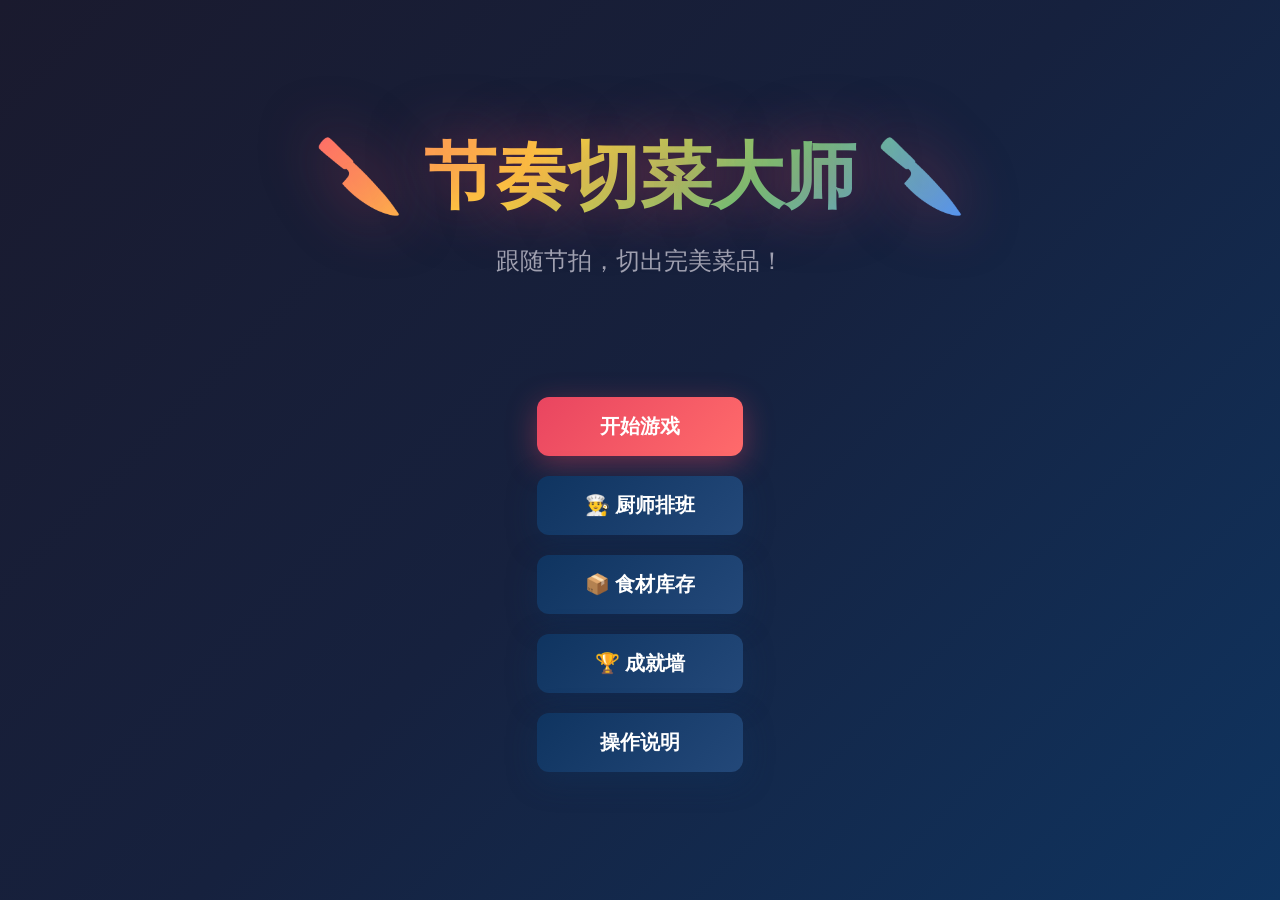
==== commit 3bf8fa0c: ".3928975268922121:fee55ddfe404b9e5b78af1074bfcdab2_6a37e84a08f4daa05712711a.6a37e84b08f4daa05712711c" ====
--- a/index.html
+++ b/index.html
@@ -16,9 +16,23 @@
         </div>
         <div class="menu-buttons">
             <button id="btn-start" class="btn btn-primary">开始游戏</button>
+            <button id="btn-chef-schedule" class="btn btn-secondary">👨‍🍳 厨师排班</button>
             <button id="btn-inventory" class="btn btn-secondary">📦 食材库存</button>
             <button id="btn-achievements" class="btn btn-secondary">🏆 成就墙</button>
             <button id="btn-howto" class="btn btn-secondary">操作说明</button>
+        </div>
+    </div>
+
+    <div id="chef-schedule" class="screen">
+        <div class="chef-schedule-header">
+            <div class="chef-schedule-logo">👨‍🍳</div>
+            <h2 class="chef-schedule-title">厨师排班表</h2>
+            <p class="chef-schedule-desc">安排厨师值班，连续接单会消耗体力影响小费</p>
+        </div>
+        <div id="chef-cards" class="chef-cards"></div>
+        <div class="chef-schedule-actions">
+            <button id="btn-rest-chef" class="btn btn-success">😴 全员休息</button>
+            <button class="btn btn-secondary" onclick="showScreen('menu')">返回主菜单</button>
         </div>
     </div>
 
@@ -174,8 +188,45 @@
                 </div>
             </div>
         </div>
+        <div class="restaurant-actions">
+            <button id="btn-review-wall" class="btn btn-secondary">📝 顾客评价墙</button>
+        </div>
         <div id="level-list" class="order-list"></div>
         <button class="btn btn-secondary" onclick="showScreen('menu')">返回主菜单</button>
+    </div>
+
+    <div id="review-wall" class="screen">
+        <div class="review-wall-header">
+            <div class="review-wall-logo">📝</div>
+            <h2 class="review-wall-title">顾客评价墙</h2>
+            <div class="review-wall-stats">
+                <div class="rw-stat">
+                    <span class="rw-stat-label">总评价数</span>
+                    <span id="rw-total-count" class="rw-stat-value">0</span>
+                </div>
+                <div class="rw-stat">
+                    <span class="rw-stat-label">好评率</span>
+                    <span id="rw-good-rate" class="rw-stat-value">0%</span>
+                </div>
+                <div class="rw-stat">
+                    <span class="rw-stat-label">累计小费</span>
+                    <span id="rw-total-tips" class="rw-stat-value">¥0</span>
+                </div>
+                <div class="rw-stat">
+                    <span class="rw-stat-label">平均评分</span>
+                    <span id="rw-avg-rating" class="rw-stat-value">⭐0.0</span>
+                </div>
+            </div>
+        </div>
+        <div class="review-tabs">
+            <button class="review-tab active" data-filter="all">全部评价</button>
+            <button class="review-tab" data-filter="good">好评 (4-5星)</button>
+            <button class="review-tab" data-filter="medium">中评 (3星)</button>
+            <button class="review-tab" data-filter="bad">差评 (1-2星)</button>
+            <button class="review-tab" data-filter="complaint">有投诉</button>
+        </div>
+        <div id="review-list" class="review-list"></div>
+        <button class="btn btn-secondary" onclick="showScreen('level-select')">返回接单中心</button>
     </div>
 
     <div id="order-confirm" class="screen overlay" style="display:none;">
@@ -217,6 +268,10 @@
                     <div class="confirm-ingredients-title">🥗 所需食材</div>
                     <div id="confirm-ingredients-list" class="confirm-ingredients-list"></div>
                 </div>
+                <div id="confirm-chef-section" style="display:none;">
+                    <div class="confirm-ingredients-title">👨‍🍳 值班厨师</div>
+                    <div id="confirm-chef-info" style="font-size:14px;padding:8px 12px;background:rgba(0,214,143,0.08);border-radius:8px;"></div>
+                </div>
             </div>
             <div class="confirm-difficulty-row">
                 <span class="confirm-diff-label">难度：</span>
@@ -247,6 +302,10 @@
                 <div class="hud-item">
                     <span class="hud-label">🏆 最大连击</span>
                     <span id="max-combo" class="hud-value">0</span>
+                </div>
+                <div class="hud-item hud-chef" id="hud-chef-info" style="display:none;">
+                    <span class="hud-chef-emoji" id="hud-chef-emoji"></span>
+                    <span class="hud-chef-stamina" id="hud-chef-stamina"></span>
                 </div>
             </div>
             <div class="hud-center">
@@ -391,6 +450,30 @@
             </div>
             <div id="unlock-msg" class="unlock-msg"></div>
             <div id="verification-msg" class="verification-msg" style="display:none;"></div>
+            <div id="customer-review" class="customer-review" style="display:none;">
+                <div class="customer-review-header">
+                    <span class="cr-icon">👤</span>
+                    <span class="cr-title">顾客评价</span>
+                </div>
+                <div class="customer-review-body">
+                    <div class="cr-rating-row">
+                        <span class="cr-label">评分：</span>
+                        <span id="cr-rating" class="cr-rating">⭐⭐⭐⭐⭐</span>
+                    </div>
+                    <div id="cr-tip-row" class="cr-tip-row">
+                        <span class="cr-label">小费：</span>
+                        <span id="cr-tip" class="cr-tip">+¥0</span>
+                    </div>
+                    <div id="cr-complaint-row" class="cr-complaint-row" style="display:none;">
+                        <span class="cr-label">投诉：</span>
+                        <span id="cr-complaint" class="cr-complaint"></span>
+                    </div>
+                    <div class="cr-comment-row">
+                        <span class="cr-label">评价：</span>
+                        <span id="cr-comment" class="cr-comment"></span>
+                    </div>
+                </div>
+            </div>
             <div class="dialog-buttons">
                 <button id="btn-retry" class="btn btn-primary">🔄 再来一单</button>
                 <button id="btn-watch-replay" class="btn btn-secondary">📼 观看回放</button>
--- a/style.css
+++ b/style.css
@@ -1923,6 +1923,306 @@
     z-index: 5;
 }
 
+.restaurant-actions {
+    display: flex;
+    justify-content: center;
+    margin-bottom: 24px;
+    gap: 12px;
+}
+
+.review-wall-header {
+    display: flex;
+    flex-direction: column;
+    align-items: center;
+    margin-bottom: 24px;
+    width: 100%;
+}
+
+.review-wall-logo {
+    font-size: 48px;
+    margin-bottom: 8px;
+    animation: titleGlow 3s ease-in-out infinite alternate;
+}
+
+.review-wall-title {
+    font-size: 32px;
+    margin-bottom: 16px;
+    background: linear-gradient(135deg, #ffd93d, #ff6b6b, #6bcb77);
+    -webkit-background-clip: text;
+    -webkit-text-fill-color: transparent;
+    background-clip: text;
+}
+
+.review-wall-stats {
+    display: flex;
+    gap: 24px;
+    background: rgba(255, 255, 255, 0.05);
+    padding: 14px 28px;
+    border-radius: 14px;
+    border: 1px solid rgba(255, 255, 255, 0.08);
+    flex-wrap: wrap;
+    justify-content: center;
+}
+
+.rw-stat {
+    display: flex;
+    flex-direction: column;
+    align-items: center;
+    gap: 4px;
+    min-width: 80px;
+}
+
+.rw-stat-label {
+    font-size: 11px;
+    color: var(--text-dim);
+    text-transform: uppercase;
+    letter-spacing: 1px;
+}
+
+.rw-stat-value {
+    font-size: 22px;
+    font-weight: bold;
+    font-family: 'Consolas', monospace;
+    color: var(--perfect);
+}
+
+.review-tabs {
+    display: flex;
+    gap: 8px;
+    margin-bottom: 20px;
+    flex-wrap: wrap;
+    justify-content: center;
+    max-width: 900px;
+    width: 100%;
+}
+
+.review-tab {
+    padding: 8px 18px;
+    font-size: 14px;
+    border: 2px solid rgba(255, 255, 255, 0.15);
+    border-radius: 20px;
+    background: rgba(255, 255, 255, 0.03);
+    color: var(--text-dim);
+    cursor: pointer;
+    transition: all 0.25s ease;
+}
+
+.review-tab:hover {
+    border-color: rgba(255, 255, 255, 0.3);
+    color: var(--text);
+}
+
+.review-tab.active {
+    background: linear-gradient(135deg, var(--accent), var(--accent-2));
+    color: white;
+    border-color: transparent;
+    box-shadow: 0 4px 15px rgba(233, 69, 96, 0.3);
+}
+
+.review-list {
+    display: flex;
+    flex-direction: column;
+    gap: 14px;
+    max-width: 800px;
+    width: 100%;
+    max-height: calc(100vh - 420px);
+    overflow-y: auto;
+    padding: 10px;
+    margin-bottom: 20px;
+}
+
+.review-card {
+    background: linear-gradient(145deg, rgba(255,255,255,0.06), rgba(255,255,255,0.02));
+    border: 1px solid rgba(255, 255, 255, 0.1);
+    border-radius: 14px;
+    padding: 18px 20px;
+    transition: all 0.3s ease;
+    position: relative;
+    overflow: hidden;
+}
+
+.review-card::before {
+    content: '';
+    position: absolute;
+    top: 0;
+    left: 0;
+    width: 4px;
+    height: 100%;
+    background: var(--good);
+}
+
+.review-card.rating-5::before { background: linear-gradient(180deg, #ffd93d, #ff9500); }
+.review-card.rating-4::before { background: linear-gradient(180deg, #6bcb77, #4d96ff); }
+.review-card.rating-3::before { background: linear-gradient(180deg, #888, #666); }
+.review-card.rating-2::before { background: linear-gradient(180deg, #ff9f43, #ee5a24); }
+.review-card.rating-1::before { background: linear-gradient(180deg, #ee5a24, #c0392b); }
+
+.review-card:hover {
+    transform: translateX(4px);
+    border-color: rgba(255, 255, 255, 0.2);
+    box-shadow: 0 8px 25px rgba(0, 0, 0, 0.3);
+}
+
+.review-header {
+    display: flex;
+    justify-content: space-between;
+    align-items: center;
+    margin-bottom: 10px;
+}
+
+.review-customer {
+    display: flex;
+    align-items: center;
+    gap: 8px;
+}
+
+.review-avatar {
+    font-size: 20px;
+}
+
+.review-name {
+    font-weight: bold;
+    font-size: 15px;
+}
+
+.review-rating {
+    font-size: 16px;
+    letter-spacing: 2px;
+}
+
+.review-dish {
+    font-size: 13px;
+    color: var(--text-dim);
+    margin-bottom: 8px;
+}
+
+.review-comment {
+    font-size: 14px;
+    line-height: 1.6;
+    color: var(--text);
+    margin-bottom: 10px;
+    font-style: italic;
+}
+
+.review-tip {
+    font-size: 13px;
+    color: var(--perfect);
+    font-weight: bold;
+    margin-bottom: 6px;
+}
+
+.review-complaint {
+    font-size: 13px;
+    color: #ff6b6b;
+    background: rgba(255, 107, 107, 0.1);
+    padding: 6px 10px;
+    border-radius: 8px;
+    margin-bottom: 8px;
+}
+
+.review-footer {
+    display: flex;
+    justify-content: space-between;
+    font-size: 12px;
+    color: var(--text-dim);
+    border-top: 1px solid rgba(255, 255, 255, 0.06);
+    padding-top: 10px;
+}
+
+.no-reviews {
+    text-align: center;
+    color: var(--text-dim);
+    padding: 40px 20px;
+    font-size: 14px;
+}
+
+.customer-review {
+    background: linear-gradient(145deg, rgba(255, 215, 0, 0.08), rgba(255, 140, 0, 0.05));
+    border: 1px solid rgba(255, 215, 0, 0.25);
+    border-radius: 12px;
+    padding: 16px 18px;
+    margin: 16px 0;
+    animation: fadeInUp 0.5s ease;
+}
+
+@keyframes fadeInUp {
+    from {
+        opacity: 0;
+        transform: translateY(10px);
+    }
+    to {
+        opacity: 1;
+        transform: translateY(0);
+    }
+}
+
+.customer-review-header {
+    display: flex;
+    align-items: center;
+    gap: 8px;
+    margin-bottom: 12px;
+    padding-bottom: 10px;
+    border-bottom: 1px solid rgba(255, 215, 0, 0.15);
+}
+
+.cr-icon {
+    font-size: 20px;
+}
+
+.cr-title {
+    font-weight: bold;
+    font-size: 15px;
+    color: #ffd93d;
+}
+
+.customer-review-body {
+    display: flex;
+    flex-direction: column;
+    gap: 8px;
+}
+
+.cr-rating-row,
+.cr-tip-row,
+.cr-complaint-row,
+.cr-comment-row {
+    display: flex;
+    align-items: flex-start;
+    gap: 8px;
+}
+
+.cr-label {
+    font-size: 13px;
+    color: var(--text-dim);
+    min-width: 50px;
+    flex-shrink: 0;
+}
+
+.cr-rating {
+    font-size: 16px;
+    letter-spacing: 2px;
+}
+
+.cr-tip {
+    font-size: 14px;
+    font-weight: bold;
+}
+
+.cr-tip.tip-positive {
+    color: var(--perfect);
+}
+
+.cr-complaint {
+    font-size: 13px;
+    color: #ff6b6b;
+}
+
+.cr-comment {
+    font-size: 13px;
+    line-height: 1.5;
+    font-style: italic;
+    color: var(--text);
+}
+
 #order-confirm {
     z-index: 250;
 }
@@ -2777,3 +3077,291 @@
     box-shadow: 0 6px 22px rgba(0, 214, 143, 0.5);
     transform: translateY(-2px);
 }
+
+.chef-schedule-header {
+    display: flex;
+    flex-direction: column;
+    align-items: center;
+    margin-bottom: 30px;
+    width: 100%;
+}
+
+.chef-schedule-logo {
+    font-size: 48px;
+    margin-bottom: 8px;
+    animation: titleGlow 3s ease-in-out infinite alternate;
+}
+
+.chef-schedule-title {
+    font-size: 36px;
+    margin-bottom: 10px;
+    background: linear-gradient(135deg, #ffd93d, #ff6b6b, #6bcb77, #4d96ff);
+    -webkit-background-clip: text;
+    -webkit-text-fill-color: transparent;
+    background-clip: text;
+}
+
+.chef-schedule-desc {
+    font-size: 14px;
+    color: var(--text-dim);
+    text-align: center;
+}
+
+.chef-cards {
+    display: grid;
+    grid-template-columns: repeat(auto-fill, minmax(280px, 1fr));
+    gap: 20px;
+    max-width: 960px;
+    width: 100%;
+    margin-bottom: 30px;
+    max-height: calc(100vh - 340px);
+    overflow-y: auto;
+    padding: 10px;
+}
+
+.chef-cards::-webkit-scrollbar {
+    width: 8px;
+}
+
+.chef-cards::-webkit-scrollbar-track {
+    background: rgba(255, 255, 255, 0.05);
+    border-radius: 4px;
+}
+
+.chef-cards::-webkit-scrollbar-thumb {
+    background: rgba(255, 255, 255, 0.2);
+    border-radius: 4px;
+}
+
+.chef-card {
+    background: linear-gradient(145deg, rgba(255,255,255,0.08), rgba(255,255,255,0.02));
+    border: 2px solid rgba(255, 255, 255, 0.1);
+    border-radius: 18px;
+    padding: 22px;
+    transition: all 0.3s ease;
+    display: flex;
+    flex-direction: column;
+    gap: 12px;
+}
+
+.chef-card:hover {
+    transform: translateY(-4px);
+    box-shadow: 0 12px 30px rgba(0, 0, 0, 0.3);
+}
+
+.chef-card.assigned {
+    border-color: rgba(0, 214, 143, 0.6);
+    box-shadow: 0 0 20px rgba(0, 214, 143, 0.2);
+}
+
+.chef-card.exhausted {
+    border-color: rgba(233, 69, 96, 0.5);
+    background: linear-gradient(145deg, rgba(233, 69, 96, 0.08), rgba(255,255,255,0.02));
+}
+
+.chef-card-top {
+    display: flex;
+    align-items: center;
+    gap: 14px;
+}
+
+.chef-card-emoji {
+    font-size: 48px;
+    filter: drop-shadow(0 2px 8px rgba(0, 0, 0, 0.3));
+}
+
+.chef-card-info {
+    flex: 1;
+}
+
+.chef-card-name {
+    font-size: 22px;
+    font-weight: bold;
+}
+
+.chef-card-specialty {
+    font-size: 13px;
+    color: var(--perfect);
+    margin-top: 2px;
+}
+
+.chef-card-desc {
+    font-size: 12px;
+    color: var(--text-dim);
+    margin-top: 4px;
+}
+
+.chef-card-badge {
+    font-size: 11px;
+    padding: 4px 10px;
+    border-radius: 20px;
+    font-weight: bold;
+}
+
+.chef-card-badge.on-duty {
+    background: rgba(0, 214, 143, 0.2);
+    color: var(--success);
+    border: 1px solid rgba(0, 214, 143, 0.4);
+}
+
+.chef-card-badge.off-duty {
+    background: rgba(255, 255, 255, 0.05);
+    color: var(--text-dim);
+    border: 1px solid rgba(255, 255, 255, 0.1);
+}
+
+.chef-card-stats {
+    display: grid;
+    grid-template-columns: 1fr 1fr 1fr;
+    gap: 10px;
+    background: rgba(255, 255, 255, 0.04);
+    border-radius: 12px;
+    padding: 14px;
+}
+
+.chef-stat {
+    display: flex;
+    flex-direction: column;
+    align-items: center;
+    gap: 4px;
+}
+
+.chef-stat-icon {
+    font-size: 16px;
+}
+
+.chef-stat-label {
+    font-size: 10px;
+    color: var(--text-dim);
+    text-transform: uppercase;
+    letter-spacing: 0.5px;
+}
+
+.chef-stat-value {
+    font-size: 16px;
+    font-weight: bold;
+    font-family: 'Consolas', monospace;
+}
+
+.chef-stat-value.stamina-high {
+    color: var(--success);
+}
+
+.chef-stat-value.stamina-mid {
+    color: var(--perfect);
+}
+
+.chef-stat-value.stamina-low {
+    color: var(--accent);
+}
+
+.chef-stamina-bar {
+    width: 100%;
+    height: 10px;
+    background: rgba(255, 255, 255, 0.1);
+    border-radius: 5px;
+    overflow: hidden;
+}
+
+.chef-stamina-fill {
+    height: 100%;
+    border-radius: 5px;
+    transition: width 0.5s ease, background 0.5s ease;
+}
+
+.chef-stamina-fill.high {
+    background: linear-gradient(90deg, var(--success), #00ff88);
+}
+
+.chef-stamina-fill.mid {
+    background: linear-gradient(90deg, var(--perfect), #ffaa00);
+}
+
+.chef-stamina-fill.low {
+    background: linear-gradient(90deg, var(--accent), var(--accent-2));
+    animation: stockWarn 1.5s ease-in-out infinite;
+}
+
+.chef-card-consecutive {
+    font-size: 12px;
+    color: var(--text-dim);
+    text-align: center;
+}
+
+.chef-card-tip-preview {
+    font-size: 12px;
+    text-align: center;
+    padding: 8px 12px;
+    background: rgba(255, 255, 255, 0.04);
+    border-radius: 8px;
+    color: var(--text-dim);
+}
+
+.chef-card-tip-preview .tip-bonus {
+    color: var(--success);
+    font-weight: bold;
+}
+
+.chef-card-tip-preview .tip-penalty {
+    color: var(--accent);
+    font-weight: bold;
+}
+
+.chef-card-actions {
+    display: flex;
+    gap: 10px;
+}
+
+.chef-card-actions .btn {
+    flex: 1;
+    padding: 10px 16px;
+    font-size: 14px;
+    min-width: unset;
+}
+
+.chef-schedule-actions {
+    display: flex;
+    gap: 15px;
+    margin-top: 10px;
+}
+
+.hud-chef {
+    display: flex;
+    align-items: center;
+    gap: 6px;
+    font-size: 13px;
+    color: var(--text-dim);
+}
+
+.hud-chef-emoji {
+    font-size: 18px;
+}
+
+.hud-chef-stamina {
+    font-weight: bold;
+    font-family: 'Consolas', monospace;
+}
+
+.hud-chef-stamina.high { color: var(--success); }
+.hud-chef-stamina.mid { color: var(--perfect); }
+.hud-chef-stamina.low { color: var(--accent); }
+
+.cr-chef-row {
+    display: flex;
+    align-items: center;
+    gap: 6px;
+    margin-top: 4px;
+}
+
+.cr-chef-label {
+    font-size: 13px;
+    color: var(--text-dim);
+}
+
+.cr-chef-stamina-effect {
+    font-size: 13px;
+    font-weight: bold;
+}
+
+.cr-chef-stamina-effect.positive { color: var(--success); }
+.cr-chef-stamina-effect.negative { color: var(--accent); }
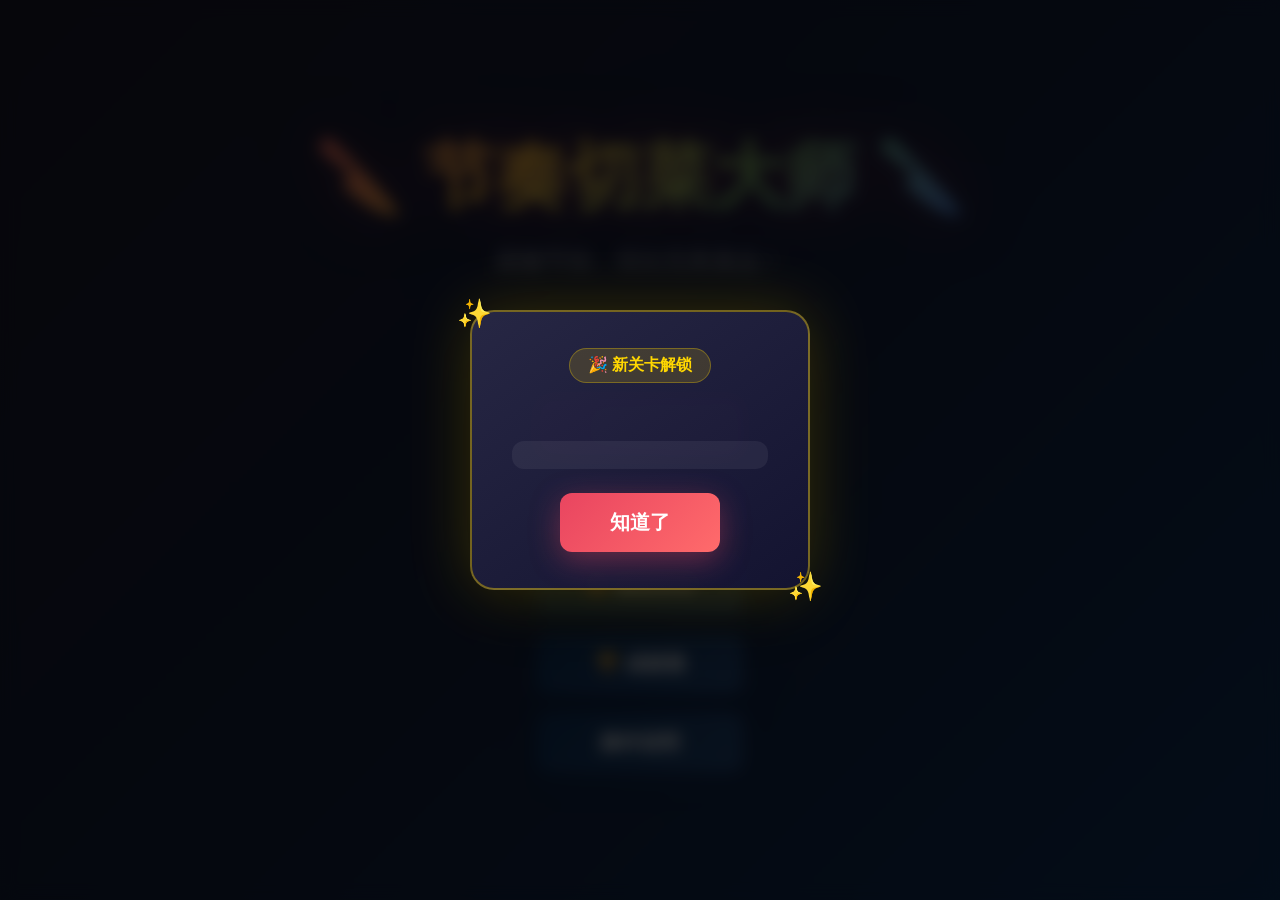
==== commit 551f3613: ".3928975268922121:23fa708eac15700c11928e8f3a610125_6a37f00208f4daa05712743c.6a37f00508f4daa05712743e" ====
--- a/index.html
+++ b/index.html
@@ -32,7 +32,7 @@
         <div id="chef-cards" class="chef-cards"></div>
         <div class="chef-schedule-actions">
             <button id="btn-rest-chef" class="btn btn-success">😴 全员休息</button>
-            <button class="btn btn-secondary" onclick="showScreen('menu')">返回主菜单</button>
+            <button class="btn btn-secondary" data-navigate="menu">返回主菜单</button>
         </div>
     </div>
 
@@ -64,7 +64,7 @@
                 <p>🎯 <strong>目标</strong>：完成关卡菜谱分数目标，解锁下一关</p>
             </div>
         </div>
-        <button class="btn btn-secondary" onclick="showScreen('menu')">返回</button>
+        <button class="btn btn-secondary" data-navigate="menu">返回</button>
     </div>
 
     <div id="achievements" class="screen">
@@ -100,7 +100,7 @@
             <button id="btn-unequip-title" class="btn btn-secondary btn-small" style="display:none;">卸下称号</button>
         </div>
 
-        <button class="btn btn-secondary" onclick="showScreen('menu')">返回主菜单</button>
+        <button class="btn btn-secondary" data-navigate="menu">返回主菜单</button>
     </div>
 
     <div id="inventory" class="screen">
@@ -132,11 +132,11 @@
         <div id="inventory-list" class="inventory-list"></div>
         <div class="inventory-actions">
             <button id="btn-restock-all" class="btn btn-success">🔄 一键补货</button>
-            <button class="btn btn-secondary" onclick="showScreen('menu')">返回主菜单</button>
-        </div>
-    </div>
-
-    <div id="restock-dialog" class="screen overlay" style="display:none;">
+            <button class="btn btn-secondary" data-navigate="menu">返回主菜单</button>
+        </div>
+    </div>
+
+    <div id="restock-dialog" class="screen overlay">
         <div class="dialog restock-dialog">
             <div class="restock-header">
                 <div class="restock-icon" id="restock-icon">🥬</div>
@@ -192,7 +192,7 @@
             <button id="btn-review-wall" class="btn btn-secondary">📝 顾客评价墙</button>
         </div>
         <div id="level-list" class="order-list"></div>
-        <button class="btn btn-secondary" onclick="showScreen('menu')">返回主菜单</button>
+        <button class="btn btn-secondary" data-navigate="menu">返回主菜单</button>
     </div>
 
     <div id="review-wall" class="screen">
@@ -226,10 +226,10 @@
             <button class="review-tab" data-filter="complaint">有投诉</button>
         </div>
         <div id="review-list" class="review-list"></div>
-        <button class="btn btn-secondary" onclick="showScreen('level-select')">返回接单中心</button>
-    </div>
-
-    <div id="order-confirm" class="screen overlay" style="display:none;">
+        <button class="btn btn-secondary" data-navigate="level-select">返回接单中心</button>
+    </div>
+
+    <div id="order-confirm" class="screen overlay">
         <div class="dialog order-confirm-dialog">
             <div class="order-confirm-header">
                 <div class="order-confirm-icon">📋</div>
@@ -390,7 +390,7 @@
         </div>
     </div>
 
-    <div id="confirm-overlay" class="screen overlay" style="display:none;">
+    <div id="confirm-overlay" class="screen overlay">
         <div class="dialog confirm-dialog">
             <h2 id="confirm-title">确认操作</h2>
             <p id="confirm-message" class="confirm-message">本局分数和回放记录将会丢失，确定继续吗？</p>
@@ -483,7 +483,7 @@
         </div>
     </div>
 
-    <div id="level-hint-overlay" class="level-hint-overlay" style="display:none;">
+    <div id="level-hint-overlay" class="level-hint-overlay">
         <div class="level-hint-card" id="level-hint-card">
             <div class="level-hint-badge">🎉 新关卡解锁</div>
             <div class="level-hint-num" id="hint-level-num"></div>
